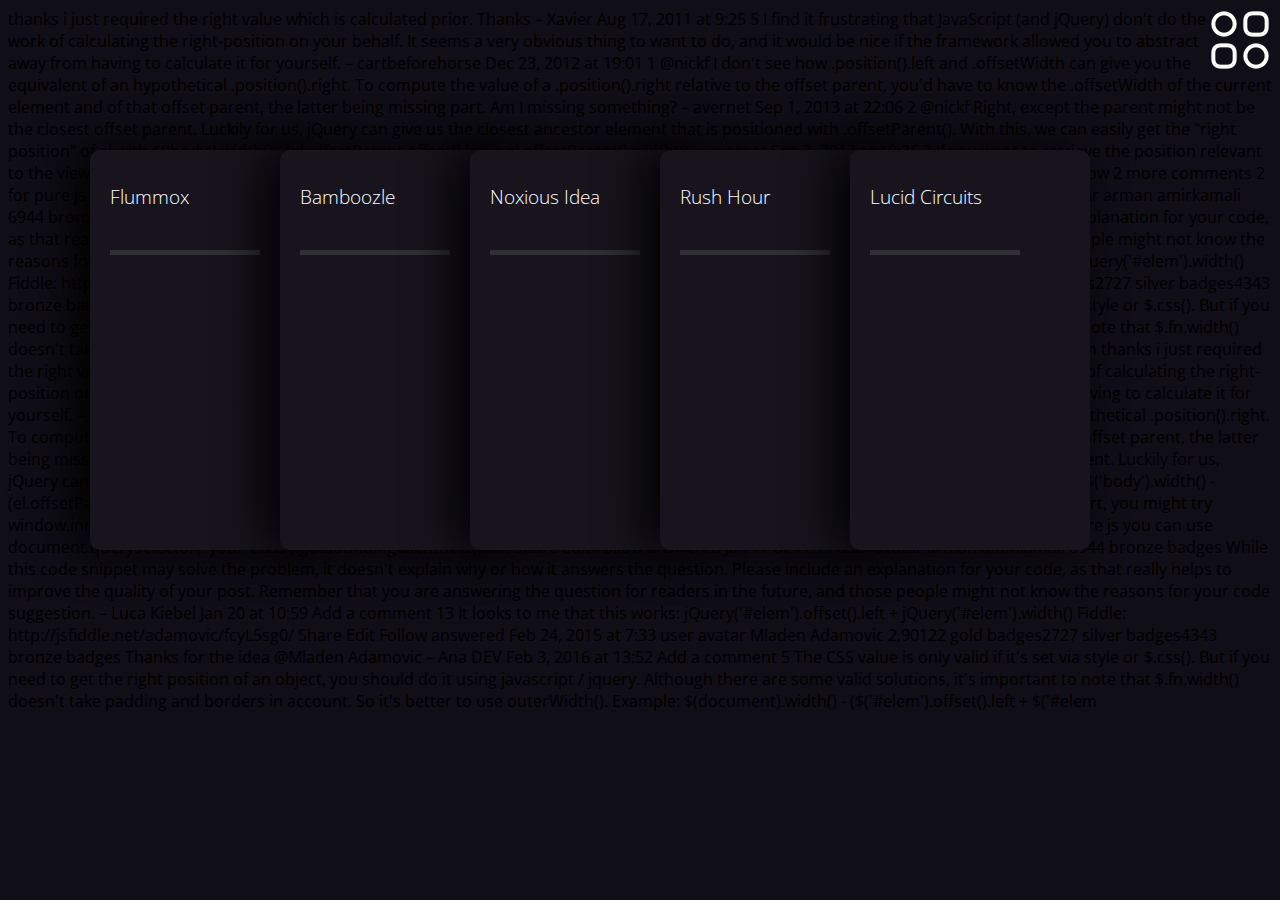
==== events.html @ d2e21960 "updates" ====
<html>
    <head>
        <link href="https://fonts.googleapis.com/css?family=Open+Sans:300i,400" rel="stylesheet">
        <link href="./css/event_style.css" rel="stylesheet">
        <script src="./js/event_react.js"></script>
      </head>
      <body>

        <!--Change View-->
        <img id="change_view" alt="Change View" onclick="hideView()" src="./images/icons/menu.png">

        <!--Squeezed View START-->
      <div class="container" id="card-view">

        <div class="card first-explode">
          <h3 class="title">Flummox</h3>
          <div class="bar">
            <div class="emptybar"></div>
            <div class="filledbar"></div>
          </div>
          <div class="circle">
            <svg version="1.1" xmlns="http://www.w3.org/2000/svg">
            <circle class="stroke" cx="60" cy="60" r="50"/>
          </svg>
          </div>
        </div>

        <div class="card second-explode">
          <h3 class="title">Bamboozle</h3>
          <div class="bar">
            <div class="emptybar"></div>
            <div class="filledbar"></div>
          </div>
          <div class="circle">
            <svg version="1.1" xmlns="http://www.w3.org/2000/svg">
            <circle class="stroke" cx="60" cy="60" r="50"/>
          </svg>
          </div>
        </div>

        <div class="card third-explode">
          <h3 class="title">Noxious Idea</h3>
          <div class="bar">
            <div class="emptybar"></div>
            <div class="filledbar"></div>
          </div>
          <div class="circle">
            <svg version="1.1" xmlns="http://www.w3.org/2000/svg">
            <circle class="stroke" cx="60" cy="60" r="50"/>
          </svg>
          </div>
        </div>

        <div class="card fourth-explode">
          <h3 class="title">Rush Hour</h3>
          <div class="bar">
            <div class="emptybar"></div>
            <div class="filledbar"></div>
          </div>
          <div class="circle">
            <svg version="1.1" xmlns="http://www.w3.org/2000/svg">
            <circle class="stroke" cx="60" cy="60" r="50"/>
          </svg>
          </div>
        </div>

        <div class="card fifth-explode">
            <h3 class="title">Lucid Circuits</h3>
            <div class="bar">
              <div class="emptybar"></div>
              <div class="filledbar"></div>
            </div>
            <div class="circle">
              <svg version="1.1" xmlns="http://www.w3.org/2000/svg">
              <circle class="stroke" cx="60" cy="60" r="50"/>
            </svg>
            </div>
          </div>
      </div>
      <!--Squeezed View END-->
      <!--Splitted View START-->
      <div class="container" id="splitted-view" style="display: none;">

        <div class="card-not first-explode">
          <h3 class="title">Flummox</h3>
          <div class="circle">
            <svg version="1.1" xmlns="http://www.w3.org/2000/svg">
            <circle class="stroke" cx="60" cy="60" r="50"/>
          </svg>
          </div>
        </div>

        <div class="card-not second-explode">
          <h3 class="title">Bamboozle</h3>
          <div class="circle">
            <svg version="1.1" xmlns="http://www.w3.org/2000/svg">
            <circle class="stroke" cx="60" cy="60" r="50"/>
          </svg>
          </div>
        </div>

        <div class="card-not third-explode">
          <h3 class="title">Noxious Idea</h3>
          <div class="circle">
            <svg version="1.1" xmlns="http://www.w3.org/2000/svg">
            <circle class="stroke" cx="60" cy="60" r="50"/>
          </svg>
          </div>
        </div>

        <div class="card-not fourth-explode">
          <h3 class="title">Rush Hour</h3>
          <div class="circle">
            <svg version="1.1" xmlns="http://www.w3.org/2000/svg">
            <circle class="stroke" cx="60" cy="60" r="50"/>
          </svg>
          </div>
        </div>

        <div class="card-not fifth-explode">
            <h3 class="title">Lucid Circuits</h3>
            <div class="circle">
              <svg version="1.1" xmlns="http://www.w3.org/2000/svg">
              <circle class="stroke" cx="60" cy="60" r="50"/>
            </svg>
            </div>
          </div>




        </div>
    <!--Splitted View END-->
    <!--Scroll anime START-->
    <p>
	thanks i just required the right value which is calculated prior. Thanks – 
Xavier
 Aug 17, 2011 at 9:25
5
I find it frustrating that JavaScript (and jQuery) don't do the work of calculating the right-position on your behalf. It seems a very obvious thing to want to do, and it would be nice if the framework allowed you to abstract away from having to calculate it for yourself. – 
cartbeforehorse
 Dec 23, 2012 at 19:01
1
@nickf I don't see how .position().left and .offsetWidth can give you the equivalent of an hypothetical .position().right. To compute the value of a .position().right relative to the offset parent, you'd have to know the .offsetWidth of the current element and of that offset parent, the latter being missing part. Am I missing something? – 
avernet
 Sep 1, 2013 at 22:06 
2
@nickf Right, except the parent might not be the closest offset parent. Luckily for us, jQuery can give us the closest ancestor element that is positioned with .offsetParent(). With this, we can easily get the "right position" of el with $('body').width() - (el.offsetParent.offset().left + el.offsetParent().width()). – 
avernet
 Sep 2, 2013 at 18:36
3
If you want to retrieve the position relevant to the viewport, you might try window.innerWidth - document.getElementById('foo').getBoundingClientRect().right – 
Zeal
 Apr 15, 2014 at 9:19
Show 2 more comments

2

for pure js you can use

document.querySelector('.your-class').getBoundingClientRect().left
Share
Edit
Follow
answered Jan 17 at 11:14
user avatar
arman amirkamali
6944 bronze badges
While this code snippet may solve the problem, it doesn't explain why or how it answers the question. Please include an explanation for your code, as that really helps to improve the quality of your post. Remember that you are answering the question for readers in the future, and those people might not know the reasons for your code suggestion. – 
Luca Kiebel
 Jan 20 at 10:59
Add a comment

13

It looks to me that this works:

jQuery('#elem').offset().left + jQuery('#elem').width() 
Fiddle: http://jsfiddle.net/adamovic/fcyL5sg0/

Share
Edit
Follow
answered Feb 24, 2015 at 7:33
user avatar
Mladen Adamovic
2,90122 gold badges2727 silver badges4343 bronze badges
Thanks for the idea @Mladen Adamovic – 
Ana DEV
 Feb 3, 2016 at 13:52
Add a comment

5

The CSS value is only valid if it's set via style or $.css().

But if you need to get the right position of an object, you should do it using javascript / jquery.

Although there are some valid solutions, it's important to note that $.fn.width() doesn't take padding and borders in account. So it's better to use outerWidth().

Example:

$(document).width() - ($('#elem').offset().left + $('#elem
thanks i just required the right value which is calculated prior. Thanks – 
Xavier
 Aug 17, 2011 at 9:25
5
I find it frustrating that JavaScript (and jQuery) don't do the work of calculating the right-position on your behalf. It seems a very obvious thing to want to do, and it would be nice if the framework allowed you to abstract away from having to calculate it for yourself. – 
cartbeforehorse
 Dec 23, 2012 at 19:01
1
@nickf I don't see how .position().left and .offsetWidth can give you the equivalent of an hypothetical .position().right. To compute the value of a .position().right relative to the offset parent, you'd have to know the .offsetWidth of the current element and of that offset parent, the latter being missing part. Am I missing something? – 
avernet
 Sep 1, 2013 at 22:06 
2
@nickf Right, except the parent might not be the closest offset parent. Luckily for us, jQuery can give us the closest ancestor element that is positioned with .offsetParent(). With this, we can easily get the "right position" of el with $('body').width() - (el.offsetParent.offset().left + el.offsetParent().width()). – 
avernet
 Sep 2, 2013 at 18:36
3
If you want to retrieve the position relevant to the viewport, you might try window.innerWidth - document.getElementById('foo').getBoundingClientRect().right – 
Zeal
 Apr 15, 2014 at 9:19
Show 2 more comments

2

for pure js you can use

document.querySelector('.your-class').getBoundingClientRect().left
Share
Edit
Follow
answered Jan 17 at 11:14
user avatar
arman amirkamali
6944 bronze badges
While this code snippet may solve the problem, it doesn't explain why or how it answers the question. Please include an explanation for your code, as that really helps to improve the quality of your post. Remember that you are answering the question for readers in the future, and those people might not know the reasons for your code suggestion. – 
Luca Kiebel
 Jan 20 at 10:59
Add a comment

13

It looks to me that this works:

jQuery('#elem').offset().left + jQuery('#elem').width() 
Fiddle: http://jsfiddle.net/adamovic/fcyL5sg0/

Share
Edit
Follow
answered Feb 24, 2015 at 7:33
user avatar
Mladen Adamovic
2,90122 gold badges2727 silver badges4343 bronze badges
Thanks for the idea @Mladen Adamovic – 
Ana DEV
 Feb 3, 2016 at 13:52
Add a comment

5

The CSS value is only valid if it's set via style or $.css().

But if you need to get the right position of an object, you should do it using javascript / jquery.

Although there are some valid solutions, it's important to note that $.fn.width() doesn't take padding and borders in account. So it's better to use outerWidth().

Example:

$(document).width() - ($('#elem').offset().left + $('#elem</p>
    <!--Scroll anime END-->
      
      </body>
</html>
---- css/event_style.css ----
body {
    background-color: #100e17;
    font-family: 'Open Sans', sans-serif;
  }
  
  
  .container {
    position: absolute;
    height: 500px;
    width: 1000px;
    top: 150px;
    left: calc(50% - 550px);
    display: flex;
  }
  
  .card {
    display: flex;
    height: 400px;
    width: 500px;
    background-color: #17141d;
    border-radius: 10px;
    box-shadow: -1rem 0 3rem #000;
  /*   margin-left: -50px; */
    transition: 0.4s ease-out;
    position: relative;
    left: 0px;
  }
  
  .card:not(:first-child) {
      margin-left: -50px;
  }
  
  .card:hover {
    transform: translateY(-20px);
    transition: 0.4s ease-out;
  }
  
  .card:hover ~ .card {
    position: relative;
    left: 50px;
    transition: 0.4s ease-out;
  }
  
  .title {
    color: white;
    font-weight: 300;
    position: absolute;
    left: 20px;
    top: 15px;
  }
  
  .bar {
    position: absolute;
    top: 100px;
    left: 20px;
    height: 5px;
    width: 150px;
  }
  
  .emptybar {
    background-color: #2e3033;
    width: 100%;
    height: 100%;
  }
  
  .filledbar {
    position: absolute;
    top: 0px;
    z-index: 3;
    width: 0px;
    height: 100%;
    background: rgb(0,154,217);
    background: linear-gradient(90deg, rgba(0,154,217,1) 0%, rgba(217,147,0,1) 65%, rgba(255,186,0,1) 100%);
    transition: 0.6s ease-out;
  }
  
  .card:hover .filledbar {
    width: 120px;
    transition: 0.4s ease-out;
  }
  
  .circle {
    position: absolute;
    top: 150px;
    left: calc(50% - 60px);
  }
  
  .stroke {
    stroke: white;
    stroke-dasharray: 360;
    stroke-dashoffset: 360;
    transition: 0.6s ease-out;
  }
  
  svg {
    fill: #17141d;
    stroke-width: 2px;
  }
  
  .card:hover .stroke {
    stroke-dashoffset: 100;
    transition: 0.6s ease-out;
  }

  /* Squeeze END */
  /* Splitted START */
  .card-not {
    display: flex;
    height: 400px;
    width: 500px;
    background-color: #17141d;
    border-radius: 10px;
    box-shadow: -1rem 0 3rem #000;
  /*   margin-left: -50px; */
    transition: 0.4s ease-out;
    position: sticky;
    left: 0px;
  }
  /* Splitted END */

  /*Custom START */

#change_view {
  float: right;
  transition: transform .3s ease-in-out;
}

  /*Custom END */
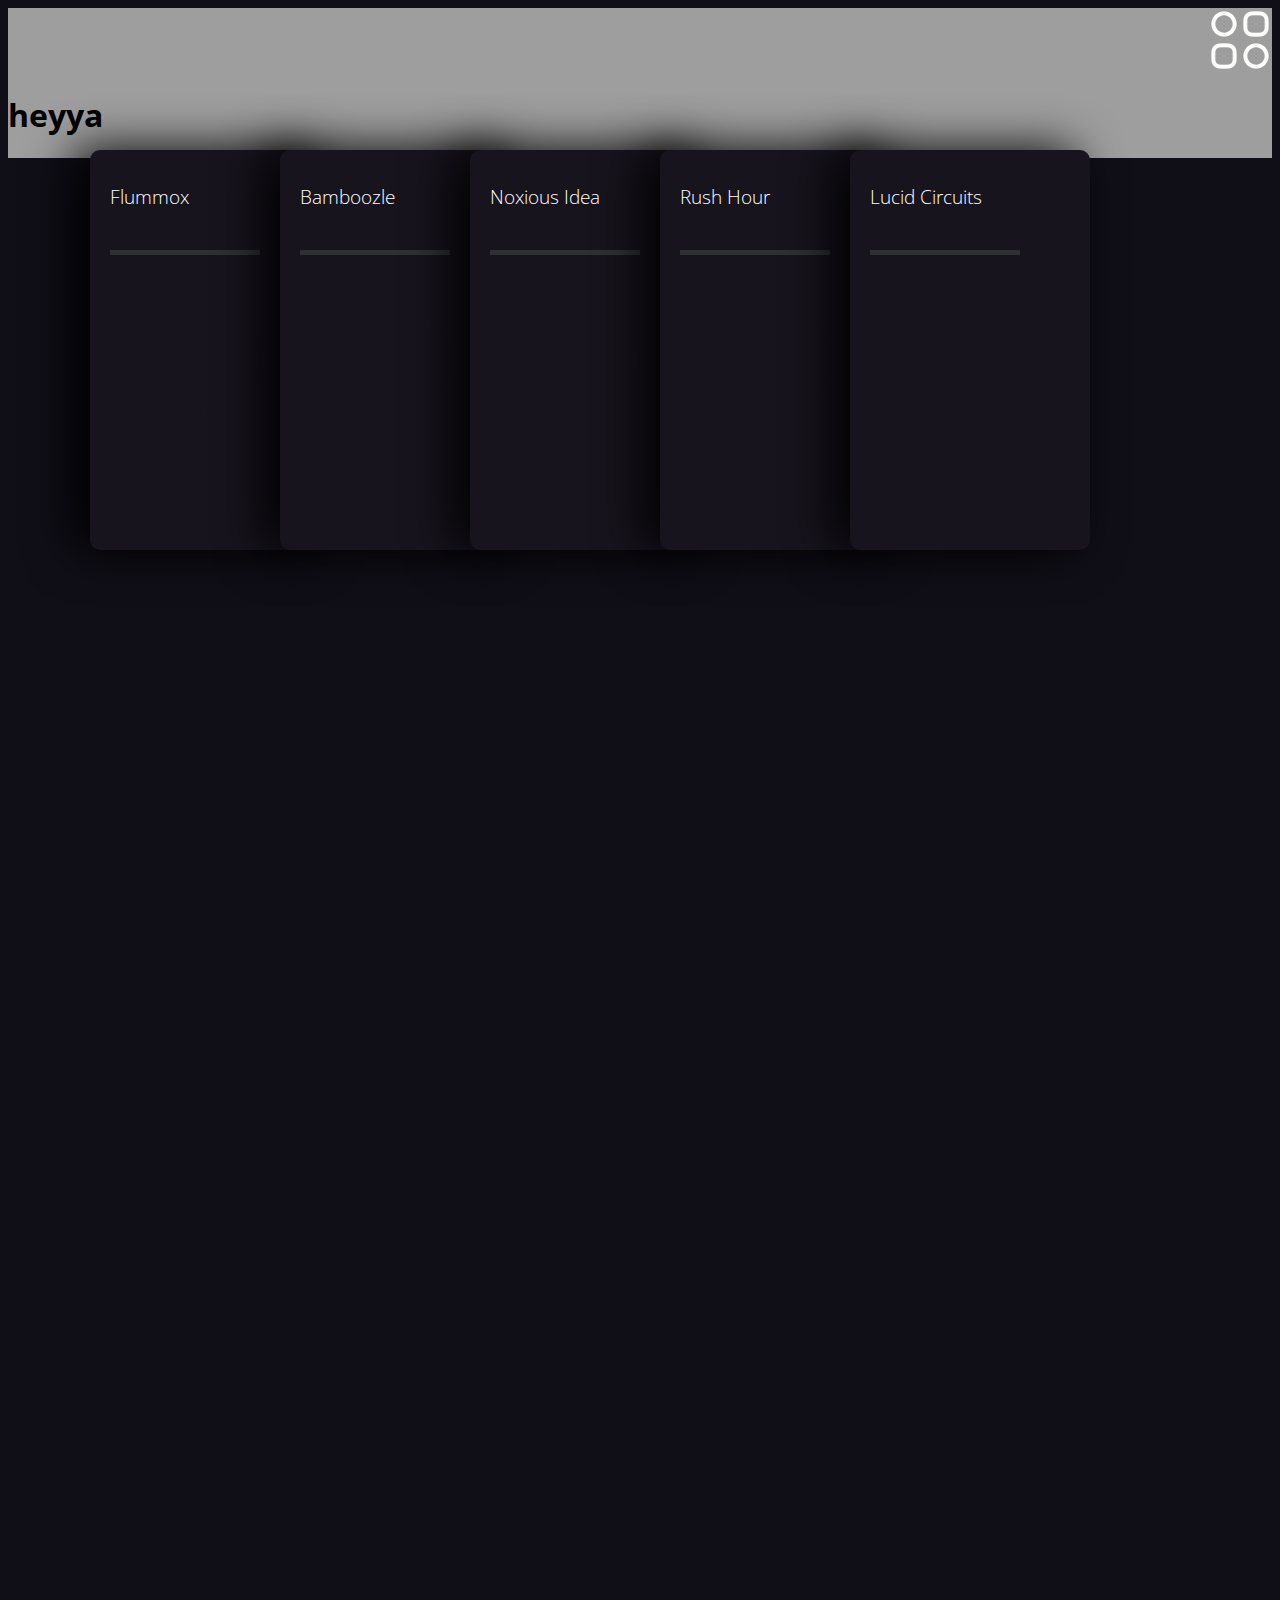
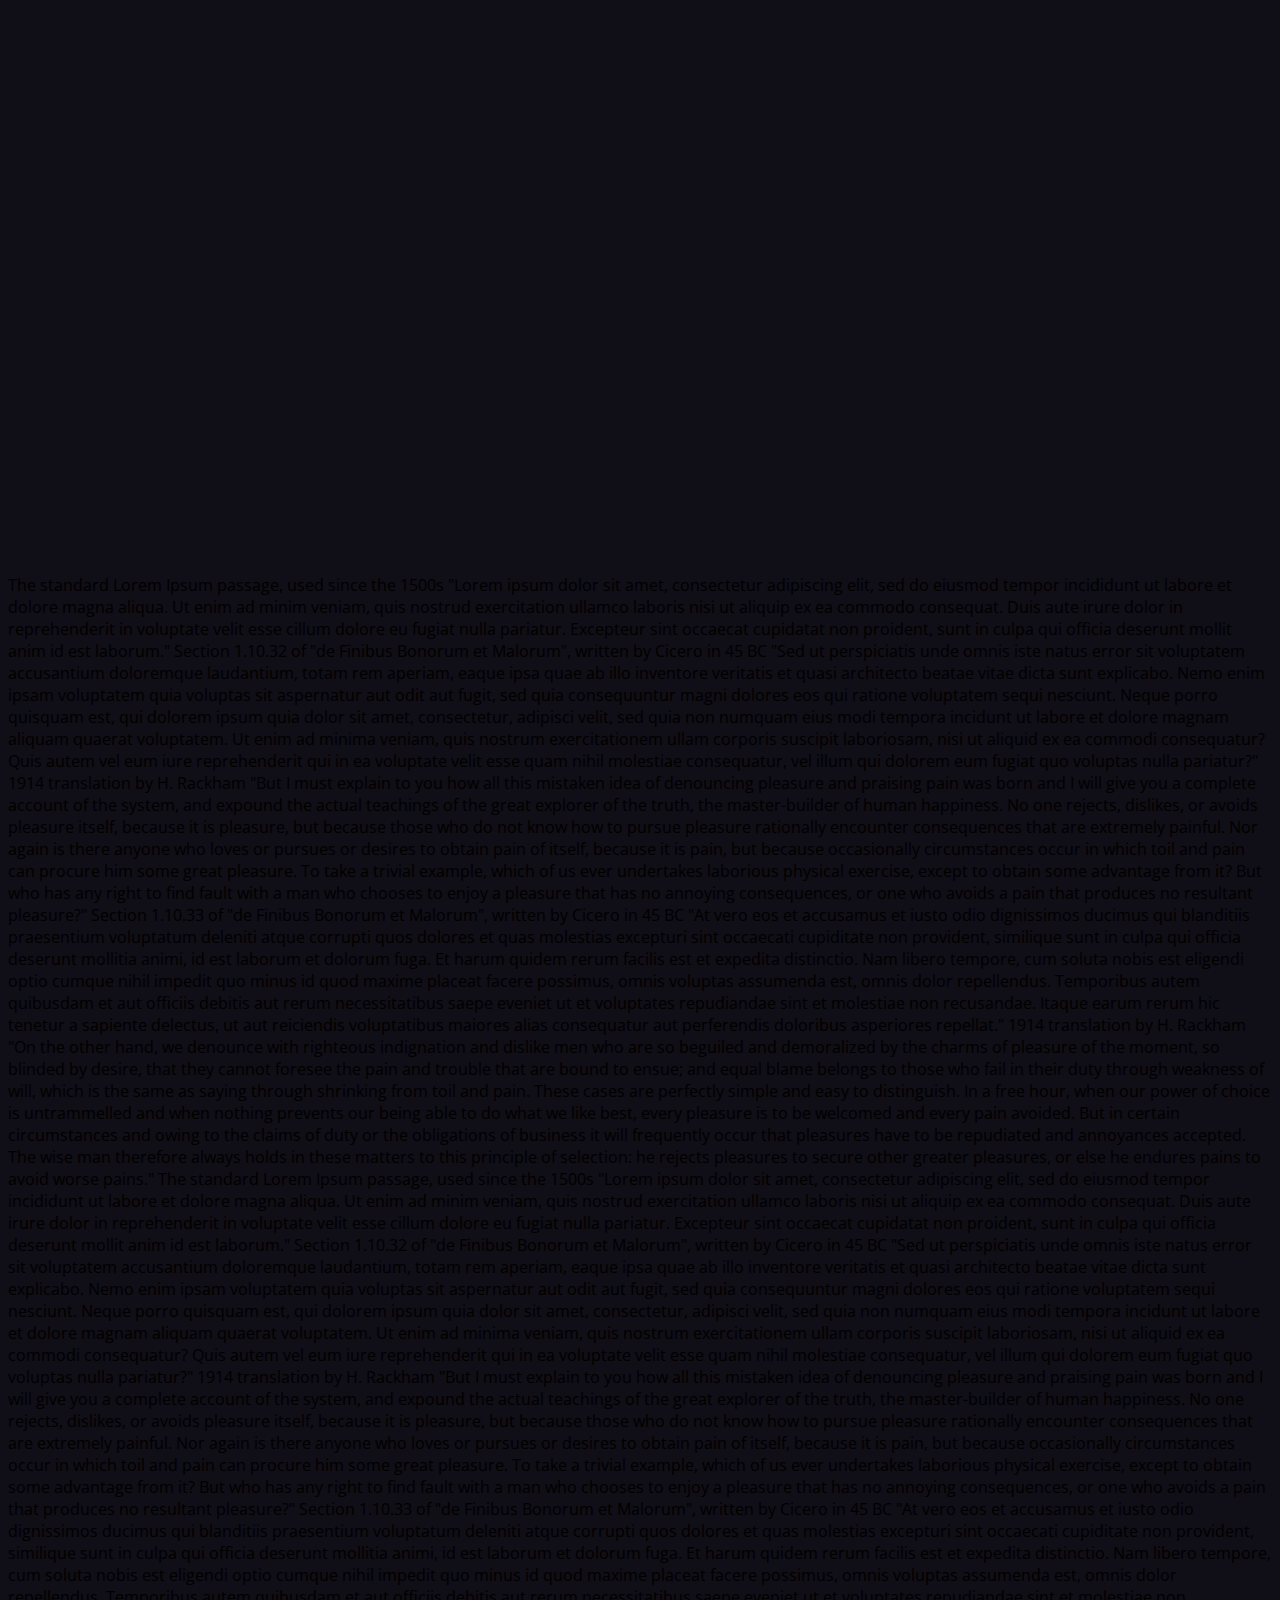
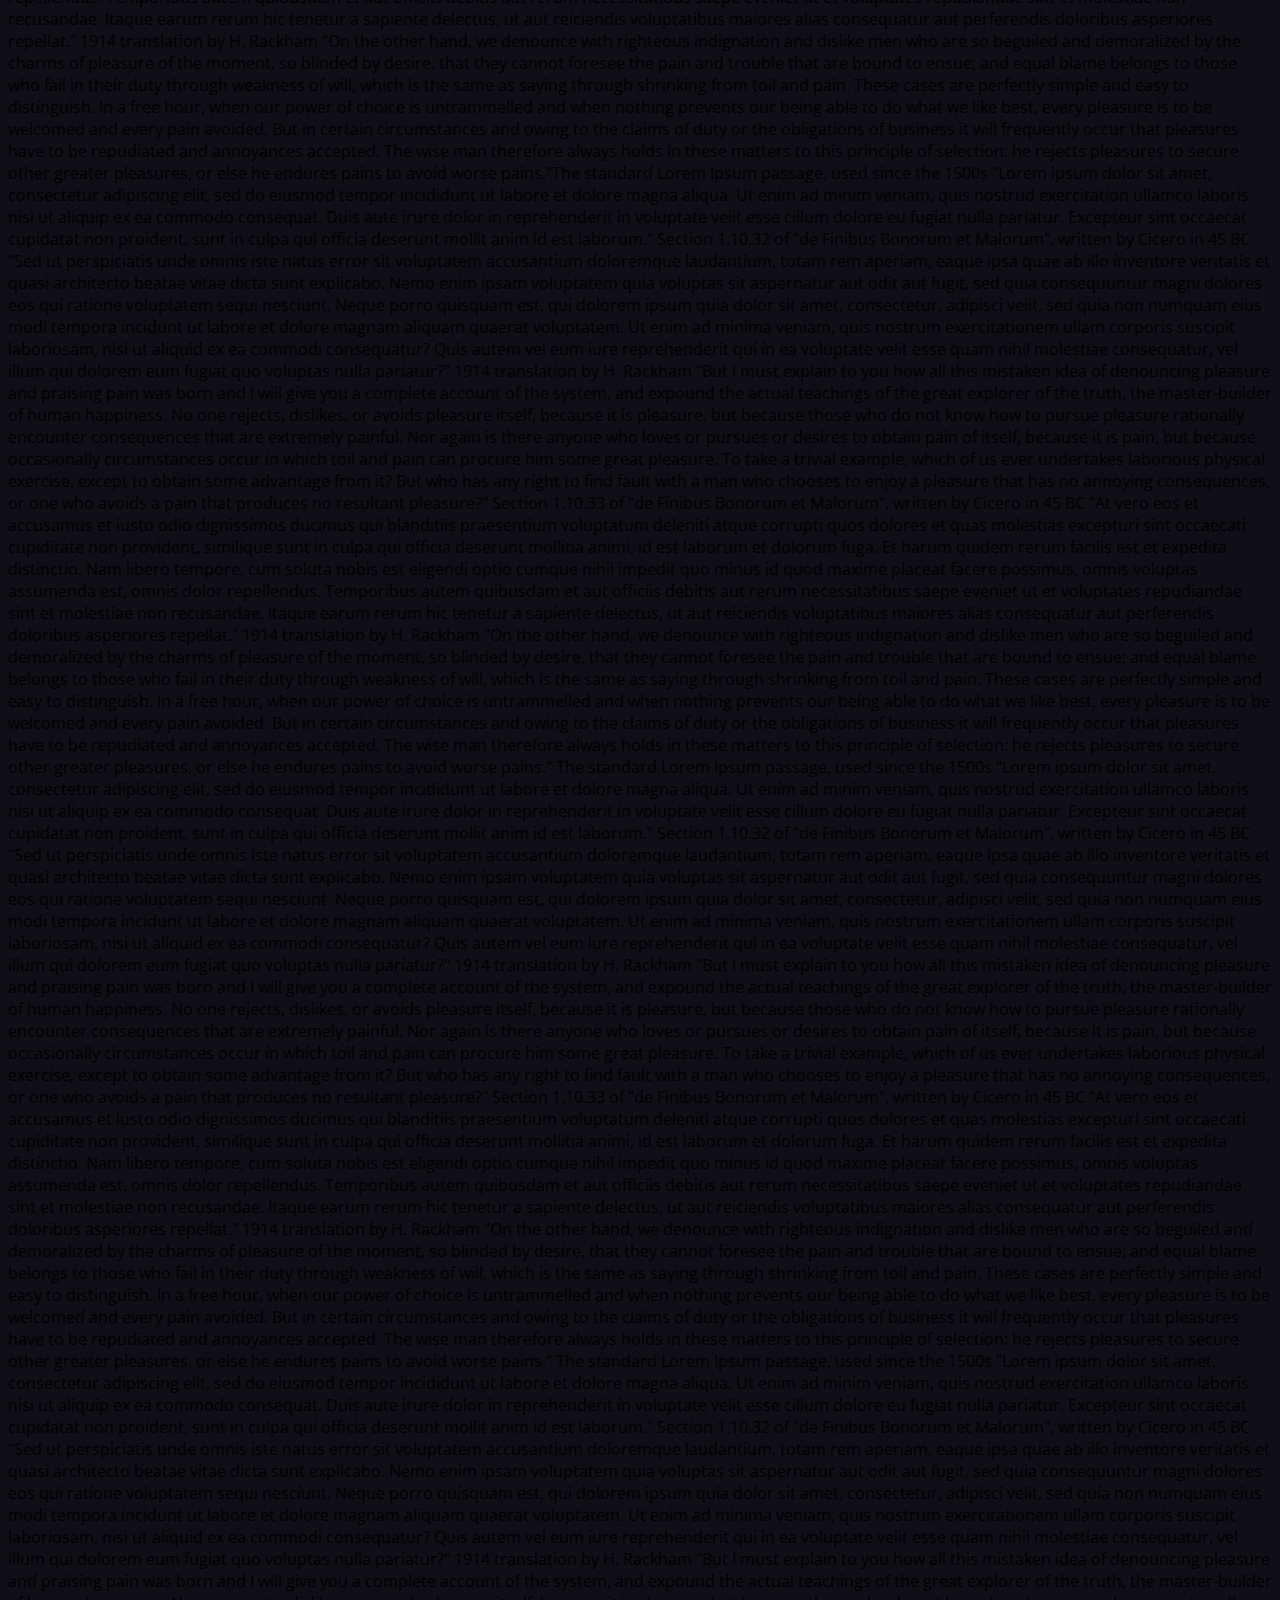
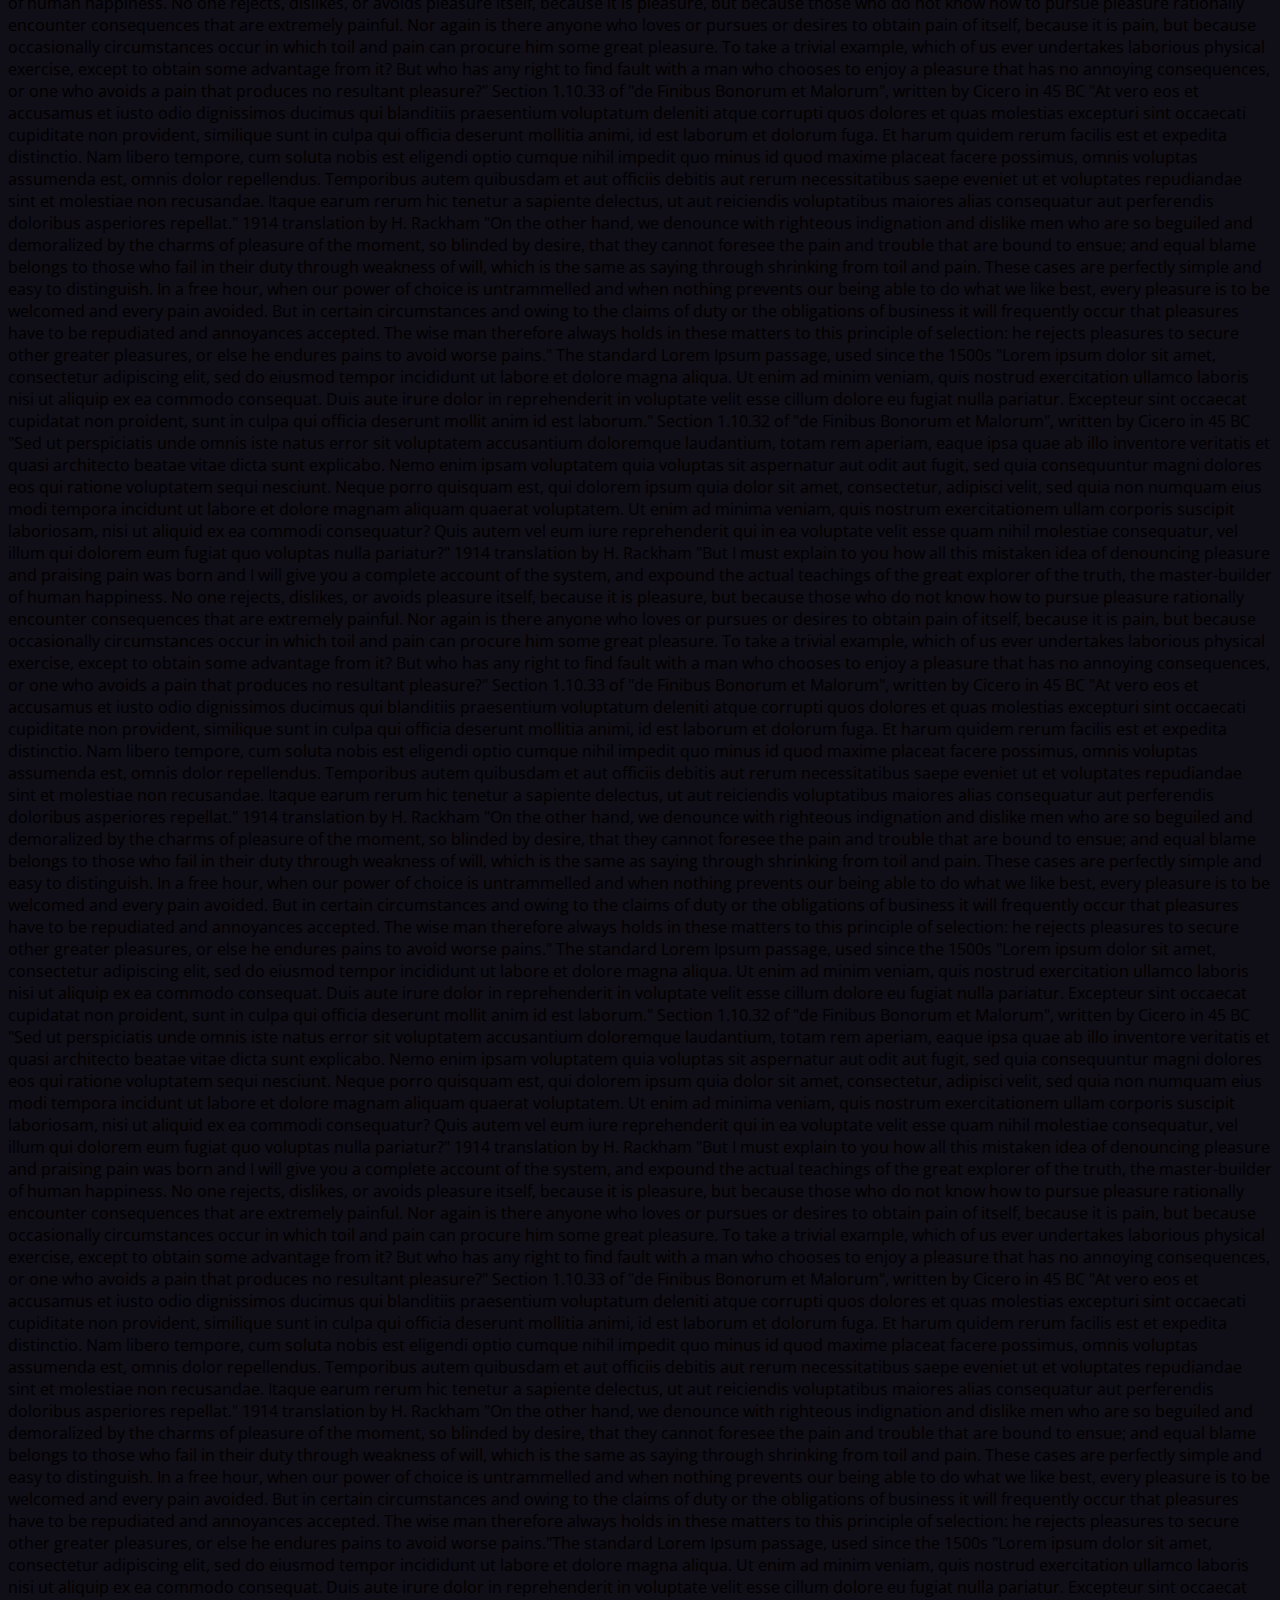
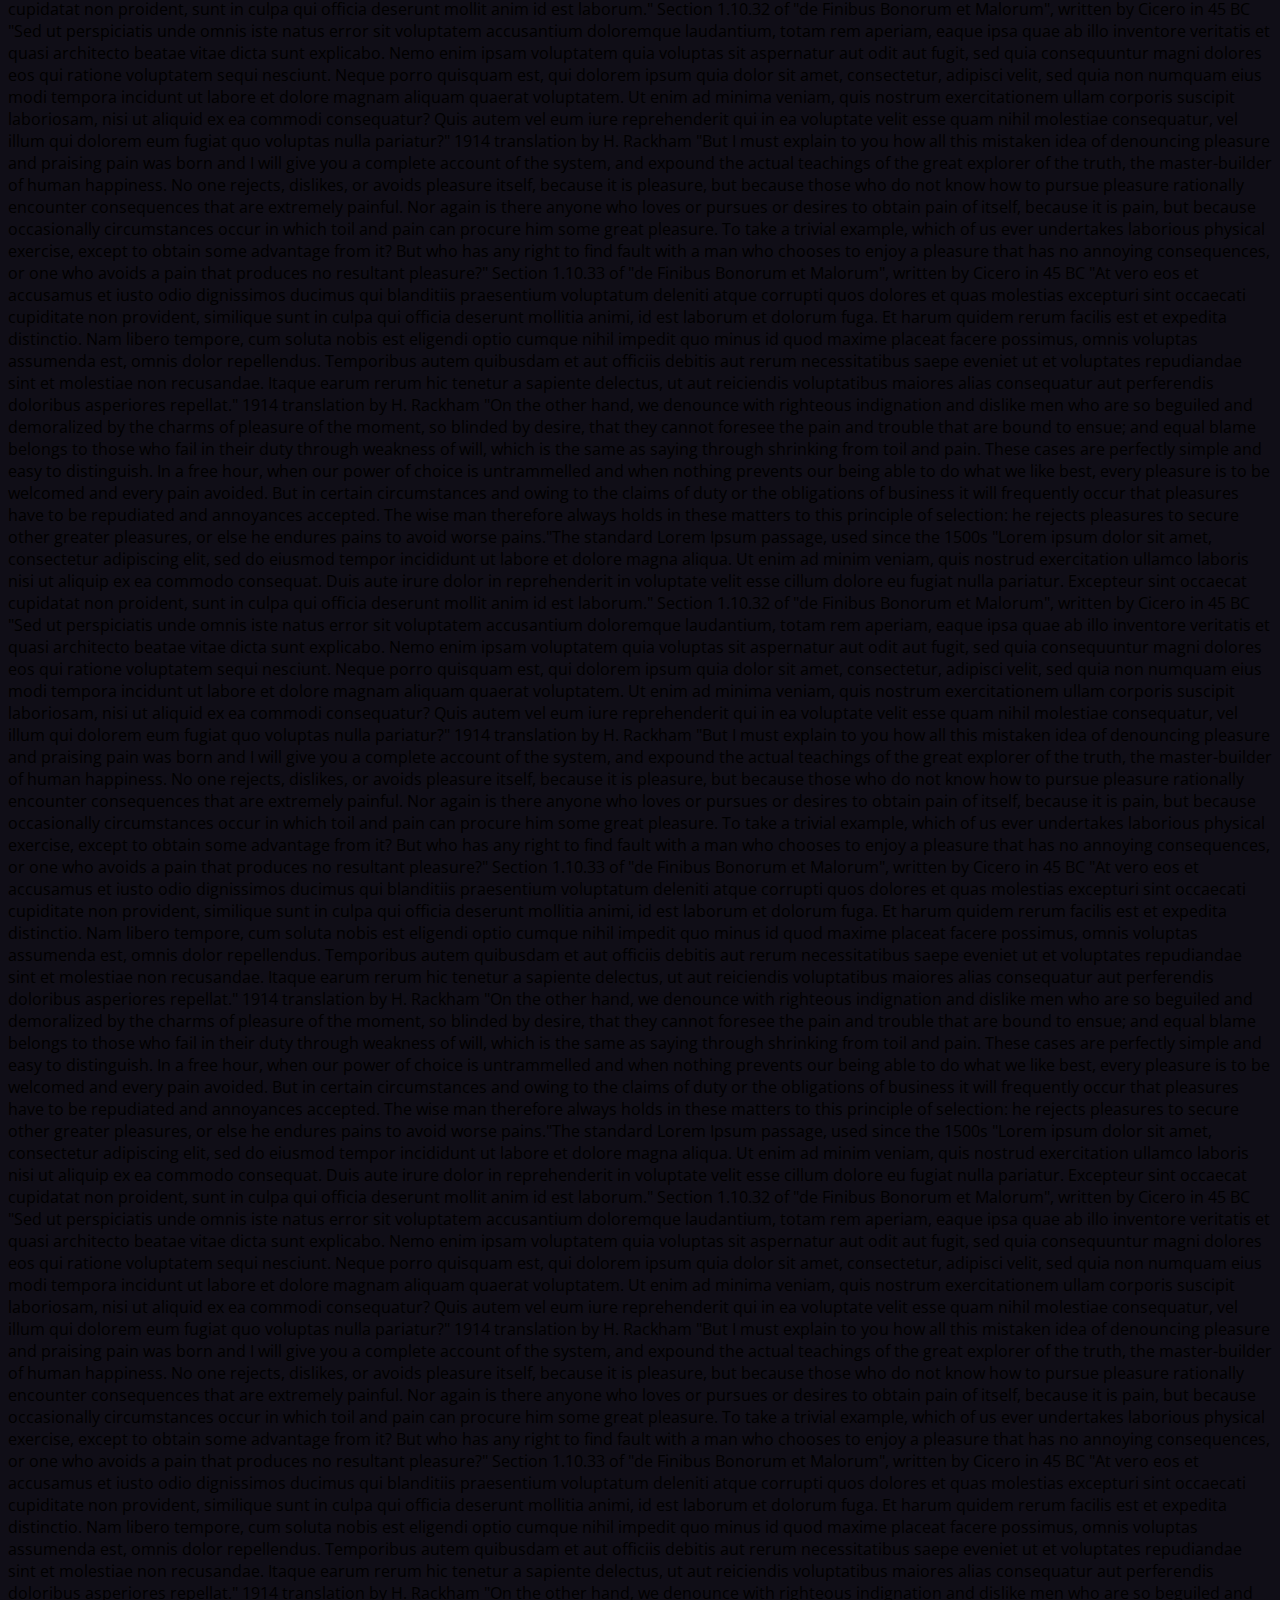
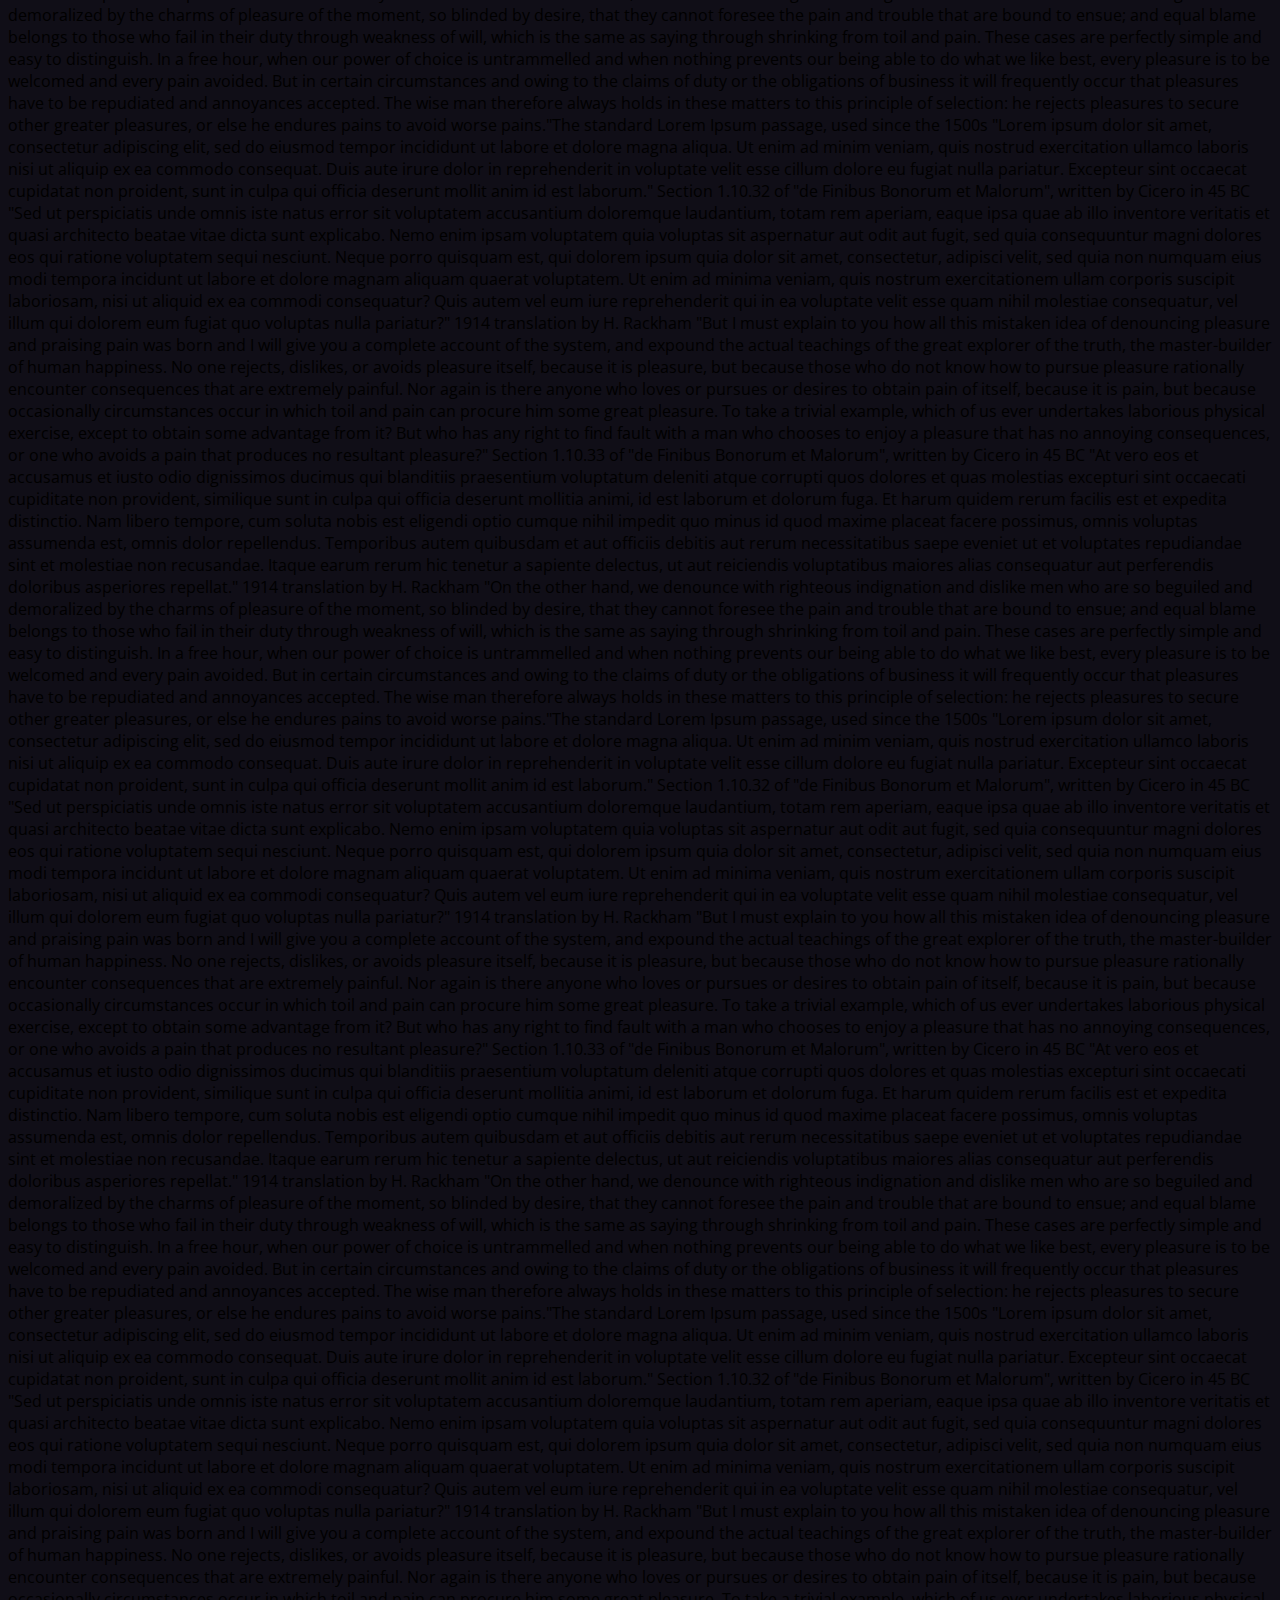
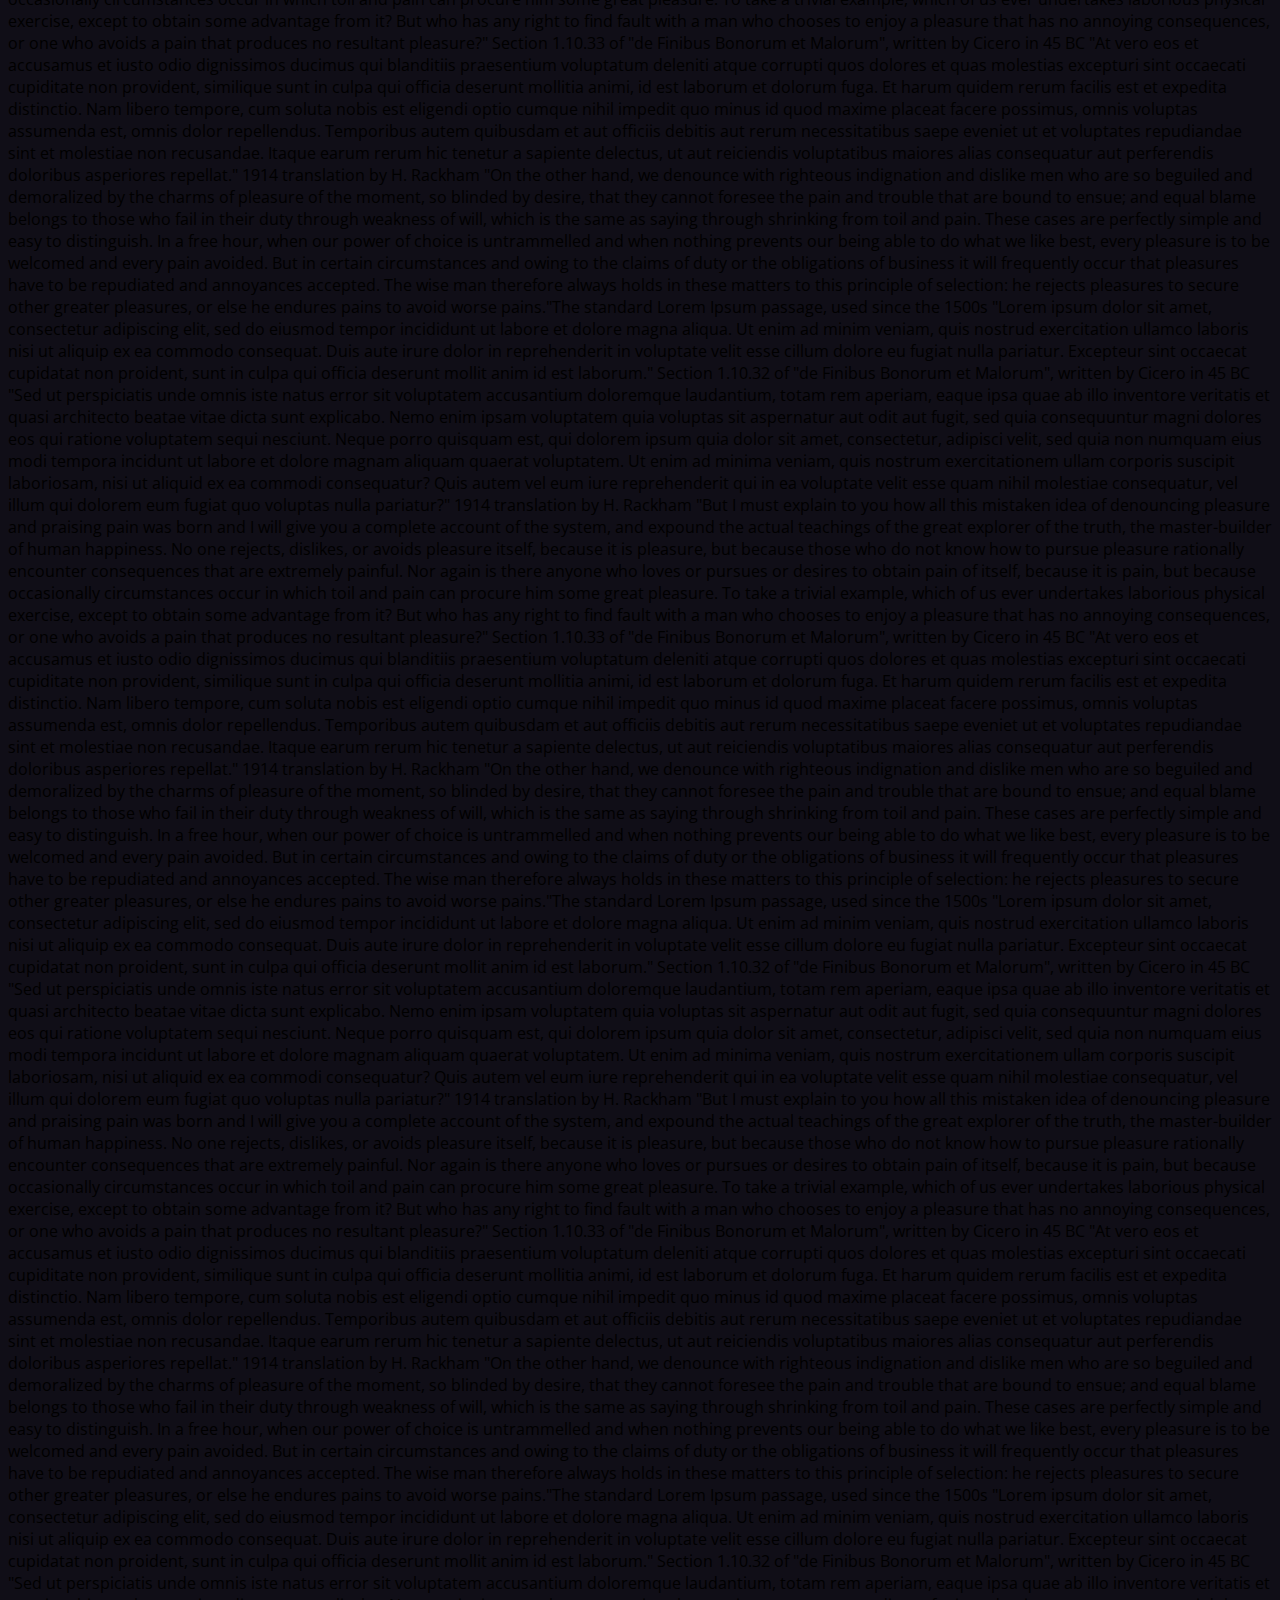
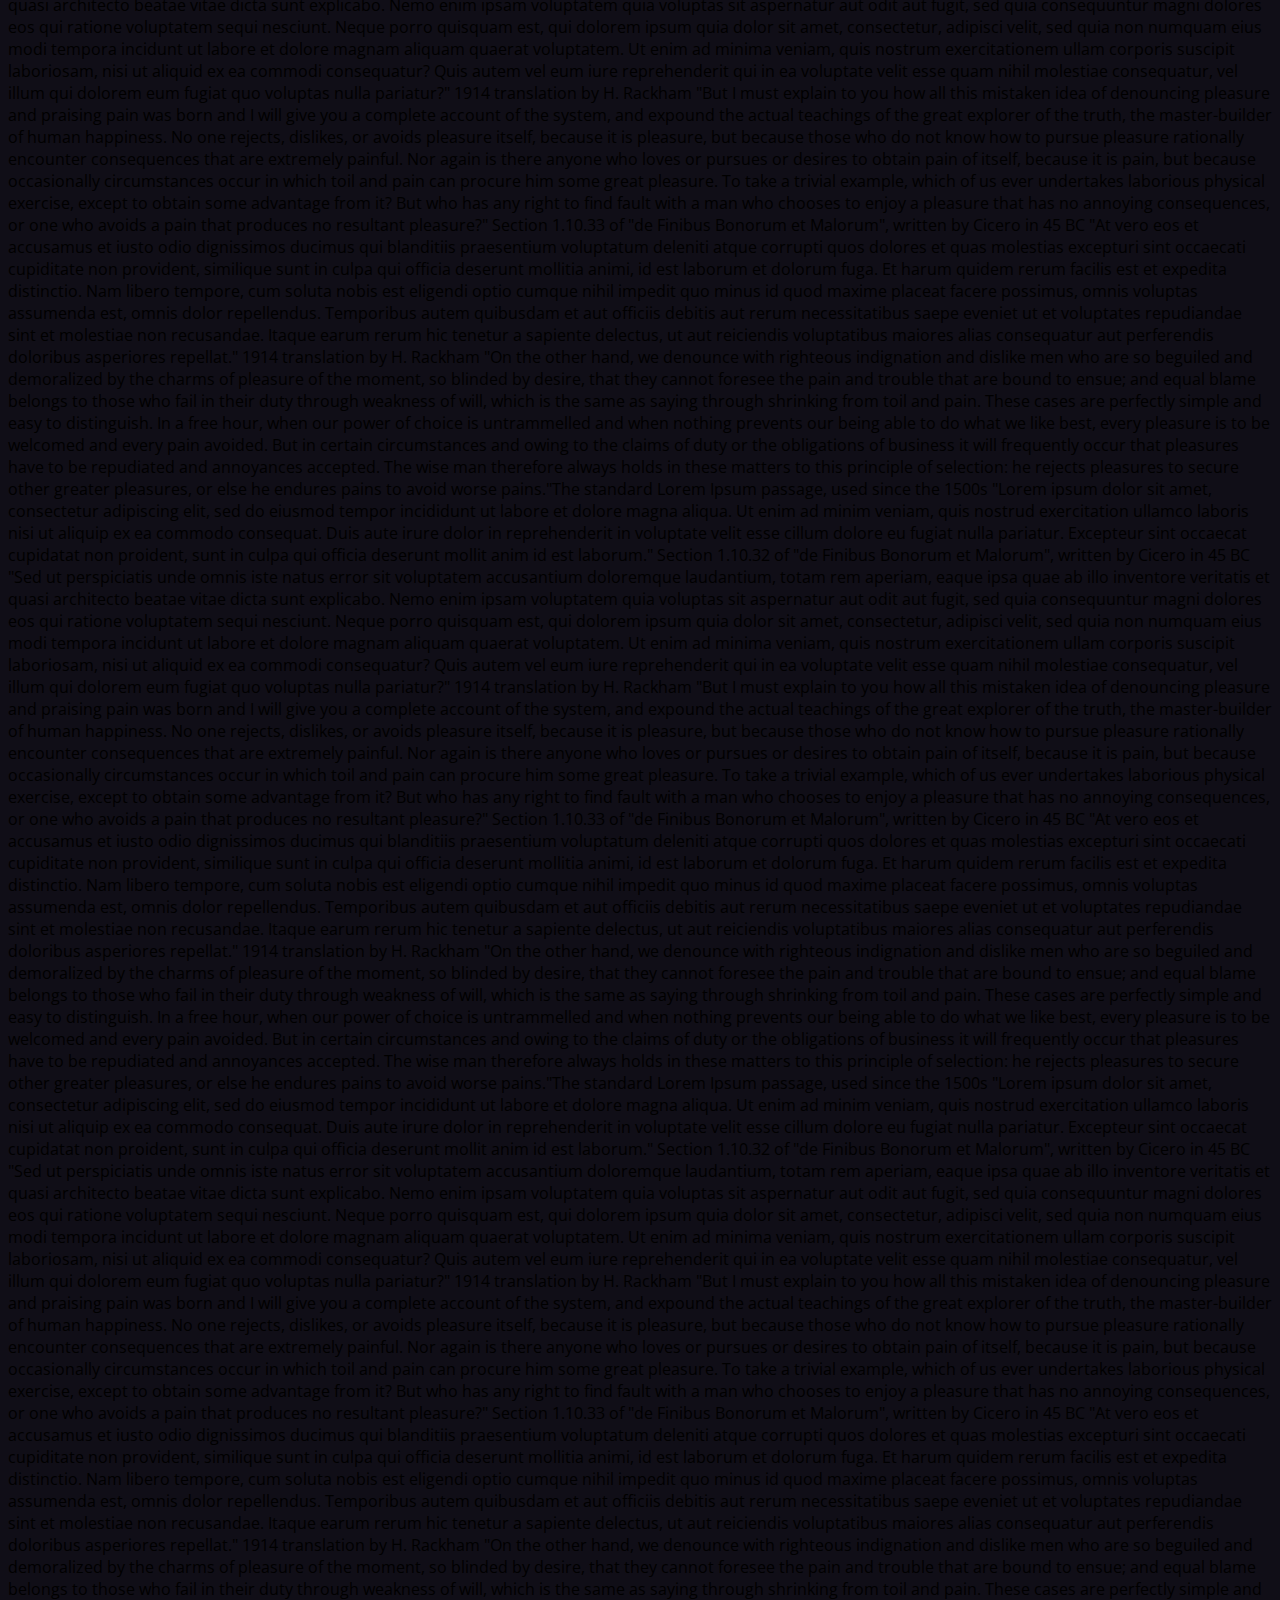
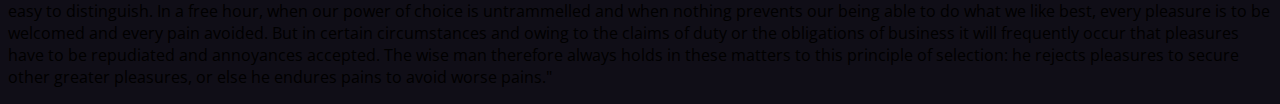
==== commit 651eb1f4: "updated" ====
--- a/events.html
+++ b/events.html
@@ -132,143 +132,318 @@
         </div>
     <!--Splitted View END-->
     <!--Scroll anime START-->
+        <div class="w3-container w3-grey">
+          <h1>heyya</h1>
+        </div>
+    <div class="mov-card" id="first-explore">
+      <h3 class="title">Flummox</h3>
+      <div class="bar">
+        <div class="emptybar"></div>
+        <div class="filledbar"></div>
+      </div>
+      <div class="circle">
+        <svg version="1.1" xmlns="http://www.w3.org/2000/svg">
+        <circle class="stroke" cx="60" cy="60" r="50"/>
+      </svg>
+      </div>
+    </div>
+
+    <div class="mov-card" id="second-explore">
+      <h3 class="title">Bamboozle</h3>
+      <div class="bar">
+        <div class="emptybar"></div>
+        <div class="filledbar"></div>
+      </div>
+      <div class="circle">
+        <svg version="1.1" xmlns="http://www.w3.org/2000/svg">
+        <circle class="stroke" cx="60" cy="60" r="50"/>
+      </svg>
+      </div>
+    </div>
+
+    <div class="mov-card" id="third-explore">
+      <h3 class="title">Noxious Idea</h3>
+      <div class="bar">
+        <div class="emptybar"></div>
+        <div class="filledbar"></div>
+      </div>
+      <div class="circle">
+        <svg version="1.1" xmlns="http://www.w3.org/2000/svg">
+        <circle class="stroke" cx="60" cy="60" r="50"/>
+      </svg>
+      </div>
+    </div>
+
+    <div class="mov-card" id="fourth-explore">
+      <h3 class="title">Rush Hour</h3>
+      <div class="bar">
+        <div class="emptybar"></div>
+        <div class="filledbar"></div>
+      </div>
+      <div class="circle">
+        <svg version="1.1" xmlns="http://www.w3.org/2000/svg">
+        <circle class="stroke" cx="60" cy="60" r="50"/>
+      </svg>
+      </div>
+    </div>
+
+    <div class="mov-card" id="fifth-explore">
+        <h3 class="title">Lucid Circuits</h3>
+        <div class="bar">
+          <div class="emptybar"></div>
+          <div class="filledbar"></div>
+        </div>
+        <div class="circle">
+          <svg version="1.1" xmlns="http://www.w3.org/2000/svg">
+          <circle class="stroke" cx="60" cy="60" r="50"/>
+        </svg>
+        </div>
+      </div>
+  </div>
+
+    <!--Scroll anime END-->
     <p>
-	thanks i just required the right value which is calculated prior. Thanks – 
-Xavier
- Aug 17, 2011 at 9:25
-5
-I find it frustrating that JavaScript (and jQuery) don't do the work of calculating the right-position on your behalf. It seems a very obvious thing to want to do, and it would be nice if the framework allowed you to abstract away from having to calculate it for yourself. – 
-cartbeforehorse
- Dec 23, 2012 at 19:01
-1
-@nickf I don't see how .position().left and .offsetWidth can give you the equivalent of an hypothetical .position().right. To compute the value of a .position().right relative to the offset parent, you'd have to know the .offsetWidth of the current element and of that offset parent, the latter being missing part. Am I missing something? – 
-avernet
- Sep 1, 2013 at 22:06 
-2
-@nickf Right, except the parent might not be the closest offset parent. Luckily for us, jQuery can give us the closest ancestor element that is positioned with .offsetParent(). With this, we can easily get the "right position" of el with $('body').width() - (el.offsetParent.offset().left + el.offsetParent().width()). – 
-avernet
- Sep 2, 2013 at 18:36
-3
-If you want to retrieve the position relevant to the viewport, you might try window.innerWidth - document.getElementById('foo').getBoundingClientRect().right – 
-Zeal
- Apr 15, 2014 at 9:19
-Show 2 more comments
-
-2
-
-for pure js you can use
-
-document.querySelector('.your-class').getBoundingClientRect().left
-Share
-Edit
-Follow
-answered Jan 17 at 11:14
-user avatar
-arman amirkamali
-6944 bronze badges
-While this code snippet may solve the problem, it doesn't explain why or how it answers the question. Please include an explanation for your code, as that really helps to improve the quality of your post. Remember that you are answering the question for readers in the future, and those people might not know the reasons for your code suggestion. – 
-Luca Kiebel
- Jan 20 at 10:59
-Add a comment
-
-13
-
-It looks to me that this works:
-
-jQuery('#elem').offset().left + jQuery('#elem').width() 
-Fiddle: http://jsfiddle.net/adamovic/fcyL5sg0/
-
-Share
-Edit
-Follow
-answered Feb 24, 2015 at 7:33
-user avatar
-Mladen Adamovic
-2,90122 gold badges2727 silver badges4343 bronze badges
-Thanks for the idea @Mladen Adamovic – 
-Ana DEV
- Feb 3, 2016 at 13:52
-Add a comment
-
-5
-
-The CSS value is only valid if it's set via style or $.css().
-
-But if you need to get the right position of an object, you should do it using javascript / jquery.
-
-Although there are some valid solutions, it's important to note that $.fn.width() doesn't take padding and borders in account. So it's better to use outerWidth().
-
-Example:
-
-$(document).width() - ($('#elem').offset().left + $('#elem
-thanks i just required the right value which is calculated prior. Thanks – 
-Xavier
- Aug 17, 2011 at 9:25
-5
-I find it frustrating that JavaScript (and jQuery) don't do the work of calculating the right-position on your behalf. It seems a very obvious thing to want to do, and it would be nice if the framework allowed you to abstract away from having to calculate it for yourself. – 
-cartbeforehorse
- Dec 23, 2012 at 19:01
-1
-@nickf I don't see how .position().left and .offsetWidth can give you the equivalent of an hypothetical .position().right. To compute the value of a .position().right relative to the offset parent, you'd have to know the .offsetWidth of the current element and of that offset parent, the latter being missing part. Am I missing something? – 
-avernet
- Sep 1, 2013 at 22:06 
-2
-@nickf Right, except the parent might not be the closest offset parent. Luckily for us, jQuery can give us the closest ancestor element that is positioned with .offsetParent(). With this, we can easily get the "right position" of el with $('body').width() - (el.offsetParent.offset().left + el.offsetParent().width()). – 
-avernet
- Sep 2, 2013 at 18:36
-3
-If you want to retrieve the position relevant to the viewport, you might try window.innerWidth - document.getElementById('foo').getBoundingClientRect().right – 
-Zeal
- Apr 15, 2014 at 9:19
-Show 2 more comments
-
-2
-
-for pure js you can use
-
-document.querySelector('.your-class').getBoundingClientRect().left
-Share
-Edit
-Follow
-answered Jan 17 at 11:14
-user avatar
-arman amirkamali
-6944 bronze badges
-While this code snippet may solve the problem, it doesn't explain why or how it answers the question. Please include an explanation for your code, as that really helps to improve the quality of your post. Remember that you are answering the question for readers in the future, and those people might not know the reasons for your code suggestion. – 
-Luca Kiebel
- Jan 20 at 10:59
-Add a comment
-
-13
-
-It looks to me that this works:
-
-jQuery('#elem').offset().left + jQuery('#elem').width() 
-Fiddle: http://jsfiddle.net/adamovic/fcyL5sg0/
-
-Share
-Edit
-Follow
-answered Feb 24, 2015 at 7:33
-user avatar
-Mladen Adamovic
-2,90122 gold badges2727 silver badges4343 bronze badges
-Thanks for the idea @Mladen Adamovic – 
-Ana DEV
- Feb 3, 2016 at 13:52
-Add a comment
-
-5
-
-The CSS value is only valid if it's set via style or $.css().
-
-But if you need to get the right position of an object, you should do it using javascript / jquery.
-
-Although there are some valid solutions, it's important to note that $.fn.width() doesn't take padding and borders in account. So it's better to use outerWidth().
-
-Example:
-
-$(document).width() - ($('#elem').offset().left + $('#elem</p>
+      The standard Lorem Ipsum passage, used since the 1500s
+"Lorem ipsum dolor sit amet, consectetur adipiscing elit, sed do eiusmod tempor incididunt ut labore et dolore magna aliqua. Ut enim ad minim veniam, quis nostrud exercitation ullamco laboris nisi ut aliquip ex ea commodo consequat. Duis aute irure dolor in reprehenderit in voluptate velit esse cillum dolore eu fugiat nulla pariatur. Excepteur sint occaecat cupidatat non proident, sunt in culpa qui officia deserunt mollit anim id est laborum."
+
+Section 1.10.32 of "de Finibus Bonorum et Malorum", written by Cicero in 45 BC
+"Sed ut perspiciatis unde omnis iste natus error sit voluptatem accusantium doloremque laudantium, totam rem aperiam, eaque ipsa quae ab illo inventore veritatis et quasi architecto beatae vitae dicta sunt explicabo. Nemo enim ipsam voluptatem quia voluptas sit aspernatur aut odit aut fugit, sed quia consequuntur magni dolores eos qui ratione voluptatem sequi nesciunt. Neque porro quisquam est, qui dolorem ipsum quia dolor sit amet, consectetur, adipisci velit, sed quia non numquam eius modi tempora incidunt ut labore et dolore magnam aliquam quaerat voluptatem. Ut enim ad minima veniam, quis nostrum exercitationem ullam corporis suscipit laboriosam, nisi ut aliquid ex ea commodi consequatur? Quis autem vel eum iure reprehenderit qui in ea voluptate velit esse quam nihil molestiae consequatur, vel illum qui dolorem eum fugiat quo voluptas nulla pariatur?"
+
+1914 translation by H. Rackham
+"But I must explain to you how all this mistaken idea of denouncing pleasure and praising pain was born and I will give you a complete account of the system, and expound the actual teachings of the great explorer of the truth, the master-builder of human happiness. No one rejects, dislikes, or avoids pleasure itself, because it is pleasure, but because those who do not know how to pursue pleasure rationally encounter consequences that are extremely painful. Nor again is there anyone who loves or pursues or desires to obtain pain of itself, because it is pain, but because occasionally circumstances occur in which toil and pain can procure him some great pleasure. To take a trivial example, which of us ever undertakes laborious physical exercise, except to obtain some advantage from it? But who has any right to find fault with a man who chooses to enjoy a pleasure that has no annoying consequences, or one who avoids a pain that produces no resultant pleasure?"
+
+Section 1.10.33 of "de Finibus Bonorum et Malorum", written by Cicero in 45 BC
+"At vero eos et accusamus et iusto odio dignissimos ducimus qui blanditiis praesentium voluptatum deleniti atque corrupti quos dolores et quas molestias excepturi sint occaecati cupiditate non provident, similique sunt in culpa qui officia deserunt mollitia animi, id est laborum et dolorum fuga. Et harum quidem rerum facilis est et expedita distinctio. Nam libero tempore, cum soluta nobis est eligendi optio cumque nihil impedit quo minus id quod maxime placeat facere possimus, omnis voluptas assumenda est, omnis dolor repellendus. Temporibus autem quibusdam et aut officiis debitis aut rerum necessitatibus saepe eveniet ut et voluptates repudiandae sint et molestiae non recusandae. Itaque earum rerum hic tenetur a sapiente delectus, ut aut reiciendis voluptatibus maiores alias consequatur aut perferendis doloribus asperiores repellat."
+
+1914 translation by H. Rackham
+"On the other hand, we denounce with righteous indignation and dislike men who are so beguiled and demoralized by the charms of pleasure of the moment, so blinded by desire, that they cannot foresee the pain and trouble that are bound to ensue; and equal blame belongs to those who fail in their duty through weakness of will, which is the same as saying through shrinking from toil and pain. These cases are perfectly simple and easy to distinguish. In a free hour, when our power of choice is untrammelled and when nothing prevents our being able to do what we like best, every pleasure is to be welcomed and every pain avoided. But in certain circumstances and owing to the claims of duty or the obligations of business it will frequently occur that pleasures have to be repudiated and annoyances accepted. The wise man therefore always holds in these matters to this principle of selection: he rejects pleasures to secure other greater pleasures, or else he endures pains to avoid worse pains."
+The standard Lorem Ipsum passage, used since the 1500s
+"Lorem ipsum dolor sit amet, consectetur adipiscing elit, sed do eiusmod tempor incididunt ut labore et dolore magna aliqua. Ut enim ad minim veniam, quis nostrud exercitation ullamco laboris nisi ut aliquip ex ea commodo consequat. Duis aute irure dolor in reprehenderit in voluptate velit esse cillum dolore eu fugiat nulla pariatur. Excepteur sint occaecat cupidatat non proident, sunt in culpa qui officia deserunt mollit anim id est laborum."
+
+Section 1.10.32 of "de Finibus Bonorum et Malorum", written by Cicero in 45 BC
+"Sed ut perspiciatis unde omnis iste natus error sit voluptatem accusantium doloremque laudantium, totam rem aperiam, eaque ipsa quae ab illo inventore veritatis et quasi architecto beatae vitae dicta sunt explicabo. Nemo enim ipsam voluptatem quia voluptas sit aspernatur aut odit aut fugit, sed quia consequuntur magni dolores eos qui ratione voluptatem sequi nesciunt. Neque porro quisquam est, qui dolorem ipsum quia dolor sit amet, consectetur, adipisci velit, sed quia non numquam eius modi tempora incidunt ut labore et dolore magnam aliquam quaerat voluptatem. Ut enim ad minima veniam, quis nostrum exercitationem ullam corporis suscipit laboriosam, nisi ut aliquid ex ea commodi consequatur? Quis autem vel eum iure reprehenderit qui in ea voluptate velit esse quam nihil molestiae consequatur, vel illum qui dolorem eum fugiat quo voluptas nulla pariatur?"
+
+1914 translation by H. Rackham
+"But I must explain to you how all this mistaken idea of denouncing pleasure and praising pain was born and I will give you a complete account of the system, and expound the actual teachings of the great explorer of the truth, the master-builder of human happiness. No one rejects, dislikes, or avoids pleasure itself, because it is pleasure, but because those who do not know how to pursue pleasure rationally encounter consequences that are extremely painful. Nor again is there anyone who loves or pursues or desires to obtain pain of itself, because it is pain, but because occasionally circumstances occur in which toil and pain can procure him some great pleasure. To take a trivial example, which of us ever undertakes laborious physical exercise, except to obtain some advantage from it? But who has any right to find fault with a man who chooses to enjoy a pleasure that has no annoying consequences, or one who avoids a pain that produces no resultant pleasure?"
+
+Section 1.10.33 of "de Finibus Bonorum et Malorum", written by Cicero in 45 BC
+"At vero eos et accusamus et iusto odio dignissimos ducimus qui blanditiis praesentium voluptatum deleniti atque corrupti quos dolores et quas molestias excepturi sint occaecati cupiditate non provident, similique sunt in culpa qui officia deserunt mollitia animi, id est laborum et dolorum fuga. Et harum quidem rerum facilis est et expedita distinctio. Nam libero tempore, cum soluta nobis est eligendi optio cumque nihil impedit quo minus id quod maxime placeat facere possimus, omnis voluptas assumenda est, omnis dolor repellendus. Temporibus autem quibusdam et aut officiis debitis aut rerum necessitatibus saepe eveniet ut et voluptates repudiandae sint et molestiae non recusandae. Itaque earum rerum hic tenetur a sapiente delectus, ut aut reiciendis voluptatibus maiores alias consequatur aut perferendis doloribus asperiores repellat."
+
+1914 translation by H. Rackham
+"On the other hand, we denounce with righteous indignation and dislike men who are so beguiled and demoralized by the charms of pleasure of the moment, so blinded by desire, that they cannot foresee the pain and trouble that are bound to ensue; and equal blame belongs to those who fail in their duty through weakness of will, which is the same as saying through shrinking from toil and pain. These cases are perfectly simple and easy to distinguish. In a free hour, when our power of choice is untrammelled and when nothing prevents our being able to do what we like best, every pleasure is to be welcomed and every pain avoided. But in certain circumstances and owing to the claims of duty or the obligations of business it will frequently occur that pleasures have to be repudiated and annoyances accepted. The wise man therefore always holds in these matters to this principle of selection: he rejects pleasures to secure other greater pleasures, or else he endures pains to avoid worse pains."The standard Lorem Ipsum passage, used since the 1500s
+"Lorem ipsum dolor sit amet, consectetur adipiscing elit, sed do eiusmod tempor incididunt ut labore et dolore magna aliqua. Ut enim ad minim veniam, quis nostrud exercitation ullamco laboris nisi ut aliquip ex ea commodo consequat. Duis aute irure dolor in reprehenderit in voluptate velit esse cillum dolore eu fugiat nulla pariatur. Excepteur sint occaecat cupidatat non proident, sunt in culpa qui officia deserunt mollit anim id est laborum."
+
+Section 1.10.32 of "de Finibus Bonorum et Malorum", written by Cicero in 45 BC
+"Sed ut perspiciatis unde omnis iste natus error sit voluptatem accusantium doloremque laudantium, totam rem aperiam, eaque ipsa quae ab illo inventore veritatis et quasi architecto beatae vitae dicta sunt explicabo. Nemo enim ipsam voluptatem quia voluptas sit aspernatur aut odit aut fugit, sed quia consequuntur magni dolores eos qui ratione voluptatem sequi nesciunt. Neque porro quisquam est, qui dolorem ipsum quia dolor sit amet, consectetur, adipisci velit, sed quia non numquam eius modi tempora incidunt ut labore et dolore magnam aliquam quaerat voluptatem. Ut enim ad minima veniam, quis nostrum exercitationem ullam corporis suscipit laboriosam, nisi ut aliquid ex ea commodi consequatur? Quis autem vel eum iure reprehenderit qui in ea voluptate velit esse quam nihil molestiae consequatur, vel illum qui dolorem eum fugiat quo voluptas nulla pariatur?"
+
+1914 translation by H. Rackham
+"But I must explain to you how all this mistaken idea of denouncing pleasure and praising pain was born and I will give you a complete account of the system, and expound the actual teachings of the great explorer of the truth, the master-builder of human happiness. No one rejects, dislikes, or avoids pleasure itself, because it is pleasure, but because those who do not know how to pursue pleasure rationally encounter consequences that are extremely painful. Nor again is there anyone who loves or pursues or desires to obtain pain of itself, because it is pain, but because occasionally circumstances occur in which toil and pain can procure him some great pleasure. To take a trivial example, which of us ever undertakes laborious physical exercise, except to obtain some advantage from it? But who has any right to find fault with a man who chooses to enjoy a pleasure that has no annoying consequences, or one who avoids a pain that produces no resultant pleasure?"
+
+Section 1.10.33 of "de Finibus Bonorum et Malorum", written by Cicero in 45 BC
+"At vero eos et accusamus et iusto odio dignissimos ducimus qui blanditiis praesentium voluptatum deleniti atque corrupti quos dolores et quas molestias excepturi sint occaecati cupiditate non provident, similique sunt in culpa qui officia deserunt mollitia animi, id est laborum et dolorum fuga. Et harum quidem rerum facilis est et expedita distinctio. Nam libero tempore, cum soluta nobis est eligendi optio cumque nihil impedit quo minus id quod maxime placeat facere possimus, omnis voluptas assumenda est, omnis dolor repellendus. Temporibus autem quibusdam et aut officiis debitis aut rerum necessitatibus saepe eveniet ut et voluptates repudiandae sint et molestiae non recusandae. Itaque earum rerum hic tenetur a sapiente delectus, ut aut reiciendis voluptatibus maiores alias consequatur aut perferendis doloribus asperiores repellat."
+
+1914 translation by H. Rackham
+"On the other hand, we denounce with righteous indignation and dislike men who are so beguiled and demoralized by the charms of pleasure of the moment, so blinded by desire, that they cannot foresee the pain and trouble that are bound to ensue; and equal blame belongs to those who fail in their duty through weakness of will, which is the same as saying through shrinking from toil and pain. These cases are perfectly simple and easy to distinguish. In a free hour, when our power of choice is untrammelled and when nothing prevents our being able to do what we like best, every pleasure is to be welcomed and every pain avoided. But in certain circumstances and owing to the claims of duty or the obligations of business it will frequently occur that pleasures have to be repudiated and annoyances accepted. The wise man therefore always holds in these matters to this principle of selection: he rejects pleasures to secure other greater pleasures, or else he endures pains to avoid worse pains."
+The standard Lorem Ipsum passage, used since the 1500s
+"Lorem ipsum dolor sit amet, consectetur adipiscing elit, sed do eiusmod tempor incididunt ut labore et dolore magna aliqua. Ut enim ad minim veniam, quis nostrud exercitation ullamco laboris nisi ut aliquip ex ea commodo consequat. Duis aute irure dolor in reprehenderit in voluptate velit esse cillum dolore eu fugiat nulla pariatur. Excepteur sint occaecat cupidatat non proident, sunt in culpa qui officia deserunt mollit anim id est laborum."
+
+Section 1.10.32 of "de Finibus Bonorum et Malorum", written by Cicero in 45 BC
+"Sed ut perspiciatis unde omnis iste natus error sit voluptatem accusantium doloremque laudantium, totam rem aperiam, eaque ipsa quae ab illo inventore veritatis et quasi architecto beatae vitae dicta sunt explicabo. Nemo enim ipsam voluptatem quia voluptas sit aspernatur aut odit aut fugit, sed quia consequuntur magni dolores eos qui ratione voluptatem sequi nesciunt. Neque porro quisquam est, qui dolorem ipsum quia dolor sit amet, consectetur, adipisci velit, sed quia non numquam eius modi tempora incidunt ut labore et dolore magnam aliquam quaerat voluptatem. Ut enim ad minima veniam, quis nostrum exercitationem ullam corporis suscipit laboriosam, nisi ut aliquid ex ea commodi consequatur? Quis autem vel eum iure reprehenderit qui in ea voluptate velit esse quam nihil molestiae consequatur, vel illum qui dolorem eum fugiat quo voluptas nulla pariatur?"
+
+1914 translation by H. Rackham
+"But I must explain to you how all this mistaken idea of denouncing pleasure and praising pain was born and I will give you a complete account of the system, and expound the actual teachings of the great explorer of the truth, the master-builder of human happiness. No one rejects, dislikes, or avoids pleasure itself, because it is pleasure, but because those who do not know how to pursue pleasure rationally encounter consequences that are extremely painful. Nor again is there anyone who loves or pursues or desires to obtain pain of itself, because it is pain, but because occasionally circumstances occur in which toil and pain can procure him some great pleasure. To take a trivial example, which of us ever undertakes laborious physical exercise, except to obtain some advantage from it? But who has any right to find fault with a man who chooses to enjoy a pleasure that has no annoying consequences, or one who avoids a pain that produces no resultant pleasure?"
+
+Section 1.10.33 of "de Finibus Bonorum et Malorum", written by Cicero in 45 BC
+"At vero eos et accusamus et iusto odio dignissimos ducimus qui blanditiis praesentium voluptatum deleniti atque corrupti quos dolores et quas molestias excepturi sint occaecati cupiditate non provident, similique sunt in culpa qui officia deserunt mollitia animi, id est laborum et dolorum fuga. Et harum quidem rerum facilis est et expedita distinctio. Nam libero tempore, cum soluta nobis est eligendi optio cumque nihil impedit quo minus id quod maxime placeat facere possimus, omnis voluptas assumenda est, omnis dolor repellendus. Temporibus autem quibusdam et aut officiis debitis aut rerum necessitatibus saepe eveniet ut et voluptates repudiandae sint et molestiae non recusandae. Itaque earum rerum hic tenetur a sapiente delectus, ut aut reiciendis voluptatibus maiores alias consequatur aut perferendis doloribus asperiores repellat."
+
+1914 translation by H. Rackham
+"On the other hand, we denounce with righteous indignation and dislike men who are so beguiled and demoralized by the charms of pleasure of the moment, so blinded by desire, that they cannot foresee the pain and trouble that are bound to ensue; and equal blame belongs to those who fail in their duty through weakness of will, which is the same as saying through shrinking from toil and pain. These cases are perfectly simple and easy to distinguish. In a free hour, when our power of choice is untrammelled and when nothing prevents our being able to do what we like best, every pleasure is to be welcomed and every pain avoided. But in certain circumstances and owing to the claims of duty or the obligations of business it will frequently occur that pleasures have to be repudiated and annoyances accepted. The wise man therefore always holds in these matters to this principle of selection: he rejects pleasures to secure other greater pleasures, or else he endures pains to avoid worse pains."
+The standard Lorem Ipsum passage, used since the 1500s
+"Lorem ipsum dolor sit amet, consectetur adipiscing elit, sed do eiusmod tempor incididunt ut labore et dolore magna aliqua. Ut enim ad minim veniam, quis nostrud exercitation ullamco laboris nisi ut aliquip ex ea commodo consequat. Duis aute irure dolor in reprehenderit in voluptate velit esse cillum dolore eu fugiat nulla pariatur. Excepteur sint occaecat cupidatat non proident, sunt in culpa qui officia deserunt mollit anim id est laborum."
+
+Section 1.10.32 of "de Finibus Bonorum et Malorum", written by Cicero in 45 BC
+"Sed ut perspiciatis unde omnis iste natus error sit voluptatem accusantium doloremque laudantium, totam rem aperiam, eaque ipsa quae ab illo inventore veritatis et quasi architecto beatae vitae dicta sunt explicabo. Nemo enim ipsam voluptatem quia voluptas sit aspernatur aut odit aut fugit, sed quia consequuntur magni dolores eos qui ratione voluptatem sequi nesciunt. Neque porro quisquam est, qui dolorem ipsum quia dolor sit amet, consectetur, adipisci velit, sed quia non numquam eius modi tempora incidunt ut labore et dolore magnam aliquam quaerat voluptatem. Ut enim ad minima veniam, quis nostrum exercitationem ullam corporis suscipit laboriosam, nisi ut aliquid ex ea commodi consequatur? Quis autem vel eum iure reprehenderit qui in ea voluptate velit esse quam nihil molestiae consequatur, vel illum qui dolorem eum fugiat quo voluptas nulla pariatur?"
+
+1914 translation by H. Rackham
+"But I must explain to you how all this mistaken idea of denouncing pleasure and praising pain was born and I will give you a complete account of the system, and expound the actual teachings of the great explorer of the truth, the master-builder of human happiness. No one rejects, dislikes, or avoids pleasure itself, because it is pleasure, but because those who do not know how to pursue pleasure rationally encounter consequences that are extremely painful. Nor again is there anyone who loves or pursues or desires to obtain pain of itself, because it is pain, but because occasionally circumstances occur in which toil and pain can procure him some great pleasure. To take a trivial example, which of us ever undertakes laborious physical exercise, except to obtain some advantage from it? But who has any right to find fault with a man who chooses to enjoy a pleasure that has no annoying consequences, or one who avoids a pain that produces no resultant pleasure?"
+
+Section 1.10.33 of "de Finibus Bonorum et Malorum", written by Cicero in 45 BC
+"At vero eos et accusamus et iusto odio dignissimos ducimus qui blanditiis praesentium voluptatum deleniti atque corrupti quos dolores et quas molestias excepturi sint occaecati cupiditate non provident, similique sunt in culpa qui officia deserunt mollitia animi, id est laborum et dolorum fuga. Et harum quidem rerum facilis est et expedita distinctio. Nam libero tempore, cum soluta nobis est eligendi optio cumque nihil impedit quo minus id quod maxime placeat facere possimus, omnis voluptas assumenda est, omnis dolor repellendus. Temporibus autem quibusdam et aut officiis debitis aut rerum necessitatibus saepe eveniet ut et voluptates repudiandae sint et molestiae non recusandae. Itaque earum rerum hic tenetur a sapiente delectus, ut aut reiciendis voluptatibus maiores alias consequatur aut perferendis doloribus asperiores repellat."
+
+1914 translation by H. Rackham
+"On the other hand, we denounce with righteous indignation and dislike men who are so beguiled and demoralized by the charms of pleasure of the moment, so blinded by desire, that they cannot foresee the pain and trouble that are bound to ensue; and equal blame belongs to those who fail in their duty through weakness of will, which is the same as saying through shrinking from toil and pain. These cases are perfectly simple and easy to distinguish. In a free hour, when our power of choice is untrammelled and when nothing prevents our being able to do what we like best, every pleasure is to be welcomed and every pain avoided. But in certain circumstances and owing to the claims of duty or the obligations of business it will frequently occur that pleasures have to be repudiated and annoyances accepted. The wise man therefore always holds in these matters to this principle of selection: he rejects pleasures to secure other greater pleasures, or else he endures pains to avoid worse pains."
+The standard Lorem Ipsum passage, used since the 1500s
+"Lorem ipsum dolor sit amet, consectetur adipiscing elit, sed do eiusmod tempor incididunt ut labore et dolore magna aliqua. Ut enim ad minim veniam, quis nostrud exercitation ullamco laboris nisi ut aliquip ex ea commodo consequat. Duis aute irure dolor in reprehenderit in voluptate velit esse cillum dolore eu fugiat nulla pariatur. Excepteur sint occaecat cupidatat non proident, sunt in culpa qui officia deserunt mollit anim id est laborum."
+
+Section 1.10.32 of "de Finibus Bonorum et Malorum", written by Cicero in 45 BC
+"Sed ut perspiciatis unde omnis iste natus error sit voluptatem accusantium doloremque laudantium, totam rem aperiam, eaque ipsa quae ab illo inventore veritatis et quasi architecto beatae vitae dicta sunt explicabo. Nemo enim ipsam voluptatem quia voluptas sit aspernatur aut odit aut fugit, sed quia consequuntur magni dolores eos qui ratione voluptatem sequi nesciunt. Neque porro quisquam est, qui dolorem ipsum quia dolor sit amet, consectetur, adipisci velit, sed quia non numquam eius modi tempora incidunt ut labore et dolore magnam aliquam quaerat voluptatem. Ut enim ad minima veniam, quis nostrum exercitationem ullam corporis suscipit laboriosam, nisi ut aliquid ex ea commodi consequatur? Quis autem vel eum iure reprehenderit qui in ea voluptate velit esse quam nihil molestiae consequatur, vel illum qui dolorem eum fugiat quo voluptas nulla pariatur?"
+
+1914 translation by H. Rackham
+"But I must explain to you how all this mistaken idea of denouncing pleasure and praising pain was born and I will give you a complete account of the system, and expound the actual teachings of the great explorer of the truth, the master-builder of human happiness. No one rejects, dislikes, or avoids pleasure itself, because it is pleasure, but because those who do not know how to pursue pleasure rationally encounter consequences that are extremely painful. Nor again is there anyone who loves or pursues or desires to obtain pain of itself, because it is pain, but because occasionally circumstances occur in which toil and pain can procure him some great pleasure. To take a trivial example, which of us ever undertakes laborious physical exercise, except to obtain some advantage from it? But who has any right to find fault with a man who chooses to enjoy a pleasure that has no annoying consequences, or one who avoids a pain that produces no resultant pleasure?"
+
+Section 1.10.33 of "de Finibus Bonorum et Malorum", written by Cicero in 45 BC
+"At vero eos et accusamus et iusto odio dignissimos ducimus qui blanditiis praesentium voluptatum deleniti atque corrupti quos dolores et quas molestias excepturi sint occaecati cupiditate non provident, similique sunt in culpa qui officia deserunt mollitia animi, id est laborum et dolorum fuga. Et harum quidem rerum facilis est et expedita distinctio. Nam libero tempore, cum soluta nobis est eligendi optio cumque nihil impedit quo minus id quod maxime placeat facere possimus, omnis voluptas assumenda est, omnis dolor repellendus. Temporibus autem quibusdam et aut officiis debitis aut rerum necessitatibus saepe eveniet ut et voluptates repudiandae sint et molestiae non recusandae. Itaque earum rerum hic tenetur a sapiente delectus, ut aut reiciendis voluptatibus maiores alias consequatur aut perferendis doloribus asperiores repellat."
+
+1914 translation by H. Rackham
+"On the other hand, we denounce with righteous indignation and dislike men who are so beguiled and demoralized by the charms of pleasure of the moment, so blinded by desire, that they cannot foresee the pain and trouble that are bound to ensue; and equal blame belongs to those who fail in their duty through weakness of will, which is the same as saying through shrinking from toil and pain. These cases are perfectly simple and easy to distinguish. In a free hour, when our power of choice is untrammelled and when nothing prevents our being able to do what we like best, every pleasure is to be welcomed and every pain avoided. But in certain circumstances and owing to the claims of duty or the obligations of business it will frequently occur that pleasures have to be repudiated and annoyances accepted. The wise man therefore always holds in these matters to this principle of selection: he rejects pleasures to secure other greater pleasures, or else he endures pains to avoid worse pains."
+The standard Lorem Ipsum passage, used since the 1500s
+"Lorem ipsum dolor sit amet, consectetur adipiscing elit, sed do eiusmod tempor incididunt ut labore et dolore magna aliqua. Ut enim ad minim veniam, quis nostrud exercitation ullamco laboris nisi ut aliquip ex ea commodo consequat. Duis aute irure dolor in reprehenderit in voluptate velit esse cillum dolore eu fugiat nulla pariatur. Excepteur sint occaecat cupidatat non proident, sunt in culpa qui officia deserunt mollit anim id est laborum."
+
+Section 1.10.32 of "de Finibus Bonorum et Malorum", written by Cicero in 45 BC
+"Sed ut perspiciatis unde omnis iste natus error sit voluptatem accusantium doloremque laudantium, totam rem aperiam, eaque ipsa quae ab illo inventore veritatis et quasi architecto beatae vitae dicta sunt explicabo. Nemo enim ipsam voluptatem quia voluptas sit aspernatur aut odit aut fugit, sed quia consequuntur magni dolores eos qui ratione voluptatem sequi nesciunt. Neque porro quisquam est, qui dolorem ipsum quia dolor sit amet, consectetur, adipisci velit, sed quia non numquam eius modi tempora incidunt ut labore et dolore magnam aliquam quaerat voluptatem. Ut enim ad minima veniam, quis nostrum exercitationem ullam corporis suscipit laboriosam, nisi ut aliquid ex ea commodi consequatur? Quis autem vel eum iure reprehenderit qui in ea voluptate velit esse quam nihil molestiae consequatur, vel illum qui dolorem eum fugiat quo voluptas nulla pariatur?"
+
+1914 translation by H. Rackham
+"But I must explain to you how all this mistaken idea of denouncing pleasure and praising pain was born and I will give you a complete account of the system, and expound the actual teachings of the great explorer of the truth, the master-builder of human happiness. No one rejects, dislikes, or avoids pleasure itself, because it is pleasure, but because those who do not know how to pursue pleasure rationally encounter consequences that are extremely painful. Nor again is there anyone who loves or pursues or desires to obtain pain of itself, because it is pain, but because occasionally circumstances occur in which toil and pain can procure him some great pleasure. To take a trivial example, which of us ever undertakes laborious physical exercise, except to obtain some advantage from it? But who has any right to find fault with a man who chooses to enjoy a pleasure that has no annoying consequences, or one who avoids a pain that produces no resultant pleasure?"
+
+Section 1.10.33 of "de Finibus Bonorum et Malorum", written by Cicero in 45 BC
+"At vero eos et accusamus et iusto odio dignissimos ducimus qui blanditiis praesentium voluptatum deleniti atque corrupti quos dolores et quas molestias excepturi sint occaecati cupiditate non provident, similique sunt in culpa qui officia deserunt mollitia animi, id est laborum et dolorum fuga. Et harum quidem rerum facilis est et expedita distinctio. Nam libero tempore, cum soluta nobis est eligendi optio cumque nihil impedit quo minus id quod maxime placeat facere possimus, omnis voluptas assumenda est, omnis dolor repellendus. Temporibus autem quibusdam et aut officiis debitis aut rerum necessitatibus saepe eveniet ut et voluptates repudiandae sint et molestiae non recusandae. Itaque earum rerum hic tenetur a sapiente delectus, ut aut reiciendis voluptatibus maiores alias consequatur aut perferendis doloribus asperiores repellat."
+
+1914 translation by H. Rackham
+"On the other hand, we denounce with righteous indignation and dislike men who are so beguiled and demoralized by the charms of pleasure of the moment, so blinded by desire, that they cannot foresee the pain and trouble that are bound to ensue; and equal blame belongs to those who fail in their duty through weakness of will, which is the same as saying through shrinking from toil and pain. These cases are perfectly simple and easy to distinguish. In a free hour, when our power of choice is untrammelled and when nothing prevents our being able to do what we like best, every pleasure is to be welcomed and every pain avoided. But in certain circumstances and owing to the claims of duty or the obligations of business it will frequently occur that pleasures have to be repudiated and annoyances accepted. The wise man therefore always holds in these matters to this principle of selection: he rejects pleasures to secure other greater pleasures, or else he endures pains to avoid worse pains."The standard Lorem Ipsum passage, used since the 1500s
+"Lorem ipsum dolor sit amet, consectetur adipiscing elit, sed do eiusmod tempor incididunt ut labore et dolore magna aliqua. Ut enim ad minim veniam, quis nostrud exercitation ullamco laboris nisi ut aliquip ex ea commodo consequat. Duis aute irure dolor in reprehenderit in voluptate velit esse cillum dolore eu fugiat nulla pariatur. Excepteur sint occaecat cupidatat non proident, sunt in culpa qui officia deserunt mollit anim id est laborum."
+
+Section 1.10.32 of "de Finibus Bonorum et Malorum", written by Cicero in 45 BC
+"Sed ut perspiciatis unde omnis iste natus error sit voluptatem accusantium doloremque laudantium, totam rem aperiam, eaque ipsa quae ab illo inventore veritatis et quasi architecto beatae vitae dicta sunt explicabo. Nemo enim ipsam voluptatem quia voluptas sit aspernatur aut odit aut fugit, sed quia consequuntur magni dolores eos qui ratione voluptatem sequi nesciunt. Neque porro quisquam est, qui dolorem ipsum quia dolor sit amet, consectetur, adipisci velit, sed quia non numquam eius modi tempora incidunt ut labore et dolore magnam aliquam quaerat voluptatem. Ut enim ad minima veniam, quis nostrum exercitationem ullam corporis suscipit laboriosam, nisi ut aliquid ex ea commodi consequatur? Quis autem vel eum iure reprehenderit qui in ea voluptate velit esse quam nihil molestiae consequatur, vel illum qui dolorem eum fugiat quo voluptas nulla pariatur?"
+
+1914 translation by H. Rackham
+"But I must explain to you how all this mistaken idea of denouncing pleasure and praising pain was born and I will give you a complete account of the system, and expound the actual teachings of the great explorer of the truth, the master-builder of human happiness. No one rejects, dislikes, or avoids pleasure itself, because it is pleasure, but because those who do not know how to pursue pleasure rationally encounter consequences that are extremely painful. Nor again is there anyone who loves or pursues or desires to obtain pain of itself, because it is pain, but because occasionally circumstances occur in which toil and pain can procure him some great pleasure. To take a trivial example, which of us ever undertakes laborious physical exercise, except to obtain some advantage from it? But who has any right to find fault with a man who chooses to enjoy a pleasure that has no annoying consequences, or one who avoids a pain that produces no resultant pleasure?"
+
+Section 1.10.33 of "de Finibus Bonorum et Malorum", written by Cicero in 45 BC
+"At vero eos et accusamus et iusto odio dignissimos ducimus qui blanditiis praesentium voluptatum deleniti atque corrupti quos dolores et quas molestias excepturi sint occaecati cupiditate non provident, similique sunt in culpa qui officia deserunt mollitia animi, id est laborum et dolorum fuga. Et harum quidem rerum facilis est et expedita distinctio. Nam libero tempore, cum soluta nobis est eligendi optio cumque nihil impedit quo minus id quod maxime placeat facere possimus, omnis voluptas assumenda est, omnis dolor repellendus. Temporibus autem quibusdam et aut officiis debitis aut rerum necessitatibus saepe eveniet ut et voluptates repudiandae sint et molestiae non recusandae. Itaque earum rerum hic tenetur a sapiente delectus, ut aut reiciendis voluptatibus maiores alias consequatur aut perferendis doloribus asperiores repellat."
+
+1914 translation by H. Rackham
+"On the other hand, we denounce with righteous indignation and dislike men who are so beguiled and demoralized by the charms of pleasure of the moment, so blinded by desire, that they cannot foresee the pain and trouble that are bound to ensue; and equal blame belongs to those who fail in their duty through weakness of will, which is the same as saying through shrinking from toil and pain. These cases are perfectly simple and easy to distinguish. In a free hour, when our power of choice is untrammelled and when nothing prevents our being able to do what we like best, every pleasure is to be welcomed and every pain avoided. But in certain circumstances and owing to the claims of duty or the obligations of business it will frequently occur that pleasures have to be repudiated and annoyances accepted. The wise man therefore always holds in these matters to this principle of selection: he rejects pleasures to secure other greater pleasures, or else he endures pains to avoid worse pains."The standard Lorem Ipsum passage, used since the 1500s
+"Lorem ipsum dolor sit amet, consectetur adipiscing elit, sed do eiusmod tempor incididunt ut labore et dolore magna aliqua. Ut enim ad minim veniam, quis nostrud exercitation ullamco laboris nisi ut aliquip ex ea commodo consequat. Duis aute irure dolor in reprehenderit in voluptate velit esse cillum dolore eu fugiat nulla pariatur. Excepteur sint occaecat cupidatat non proident, sunt in culpa qui officia deserunt mollit anim id est laborum."
+
+Section 1.10.32 of "de Finibus Bonorum et Malorum", written by Cicero in 45 BC
+"Sed ut perspiciatis unde omnis iste natus error sit voluptatem accusantium doloremque laudantium, totam rem aperiam, eaque ipsa quae ab illo inventore veritatis et quasi architecto beatae vitae dicta sunt explicabo. Nemo enim ipsam voluptatem quia voluptas sit aspernatur aut odit aut fugit, sed quia consequuntur magni dolores eos qui ratione voluptatem sequi nesciunt. Neque porro quisquam est, qui dolorem ipsum quia dolor sit amet, consectetur, adipisci velit, sed quia non numquam eius modi tempora incidunt ut labore et dolore magnam aliquam quaerat voluptatem. Ut enim ad minima veniam, quis nostrum exercitationem ullam corporis suscipit laboriosam, nisi ut aliquid ex ea commodi consequatur? Quis autem vel eum iure reprehenderit qui in ea voluptate velit esse quam nihil molestiae consequatur, vel illum qui dolorem eum fugiat quo voluptas nulla pariatur?"
+
+1914 translation by H. Rackham
+"But I must explain to you how all this mistaken idea of denouncing pleasure and praising pain was born and I will give you a complete account of the system, and expound the actual teachings of the great explorer of the truth, the master-builder of human happiness. No one rejects, dislikes, or avoids pleasure itself, because it is pleasure, but because those who do not know how to pursue pleasure rationally encounter consequences that are extremely painful. Nor again is there anyone who loves or pursues or desires to obtain pain of itself, because it is pain, but because occasionally circumstances occur in which toil and pain can procure him some great pleasure. To take a trivial example, which of us ever undertakes laborious physical exercise, except to obtain some advantage from it? But who has any right to find fault with a man who chooses to enjoy a pleasure that has no annoying consequences, or one who avoids a pain that produces no resultant pleasure?"
+
+Section 1.10.33 of "de Finibus Bonorum et Malorum", written by Cicero in 45 BC
+"At vero eos et accusamus et iusto odio dignissimos ducimus qui blanditiis praesentium voluptatum deleniti atque corrupti quos dolores et quas molestias excepturi sint occaecati cupiditate non provident, similique sunt in culpa qui officia deserunt mollitia animi, id est laborum et dolorum fuga. Et harum quidem rerum facilis est et expedita distinctio. Nam libero tempore, cum soluta nobis est eligendi optio cumque nihil impedit quo minus id quod maxime placeat facere possimus, omnis voluptas assumenda est, omnis dolor repellendus. Temporibus autem quibusdam et aut officiis debitis aut rerum necessitatibus saepe eveniet ut et voluptates repudiandae sint et molestiae non recusandae. Itaque earum rerum hic tenetur a sapiente delectus, ut aut reiciendis voluptatibus maiores alias consequatur aut perferendis doloribus asperiores repellat."
+
+1914 translation by H. Rackham
+"On the other hand, we denounce with righteous indignation and dislike men who are so beguiled and demoralized by the charms of pleasure of the moment, so blinded by desire, that they cannot foresee the pain and trouble that are bound to ensue; and equal blame belongs to those who fail in their duty through weakness of will, which is the same as saying through shrinking from toil and pain. These cases are perfectly simple and easy to distinguish. In a free hour, when our power of choice is untrammelled and when nothing prevents our being able to do what we like best, every pleasure is to be welcomed and every pain avoided. But in certain circumstances and owing to the claims of duty or the obligations of business it will frequently occur that pleasures have to be repudiated and annoyances accepted. The wise man therefore always holds in these matters to this principle of selection: he rejects pleasures to secure other greater pleasures, or else he endures pains to avoid worse pains."The standard Lorem Ipsum passage, used since the 1500s
+"Lorem ipsum dolor sit amet, consectetur adipiscing elit, sed do eiusmod tempor incididunt ut labore et dolore magna aliqua. Ut enim ad minim veniam, quis nostrud exercitation ullamco laboris nisi ut aliquip ex ea commodo consequat. Duis aute irure dolor in reprehenderit in voluptate velit esse cillum dolore eu fugiat nulla pariatur. Excepteur sint occaecat cupidatat non proident, sunt in culpa qui officia deserunt mollit anim id est laborum."
+
+Section 1.10.32 of "de Finibus Bonorum et Malorum", written by Cicero in 45 BC
+"Sed ut perspiciatis unde omnis iste natus error sit voluptatem accusantium doloremque laudantium, totam rem aperiam, eaque ipsa quae ab illo inventore veritatis et quasi architecto beatae vitae dicta sunt explicabo. Nemo enim ipsam voluptatem quia voluptas sit aspernatur aut odit aut fugit, sed quia consequuntur magni dolores eos qui ratione voluptatem sequi nesciunt. Neque porro quisquam est, qui dolorem ipsum quia dolor sit amet, consectetur, adipisci velit, sed quia non numquam eius modi tempora incidunt ut labore et dolore magnam aliquam quaerat voluptatem. Ut enim ad minima veniam, quis nostrum exercitationem ullam corporis suscipit laboriosam, nisi ut aliquid ex ea commodi consequatur? Quis autem vel eum iure reprehenderit qui in ea voluptate velit esse quam nihil molestiae consequatur, vel illum qui dolorem eum fugiat quo voluptas nulla pariatur?"
+
+1914 translation by H. Rackham
+"But I must explain to you how all this mistaken idea of denouncing pleasure and praising pain was born and I will give you a complete account of the system, and expound the actual teachings of the great explorer of the truth, the master-builder of human happiness. No one rejects, dislikes, or avoids pleasure itself, because it is pleasure, but because those who do not know how to pursue pleasure rationally encounter consequences that are extremely painful. Nor again is there anyone who loves or pursues or desires to obtain pain of itself, because it is pain, but because occasionally circumstances occur in which toil and pain can procure him some great pleasure. To take a trivial example, which of us ever undertakes laborious physical exercise, except to obtain some advantage from it? But who has any right to find fault with a man who chooses to enjoy a pleasure that has no annoying consequences, or one who avoids a pain that produces no resultant pleasure?"
+
+Section 1.10.33 of "de Finibus Bonorum et Malorum", written by Cicero in 45 BC
+"At vero eos et accusamus et iusto odio dignissimos ducimus qui blanditiis praesentium voluptatum deleniti atque corrupti quos dolores et quas molestias excepturi sint occaecati cupiditate non provident, similique sunt in culpa qui officia deserunt mollitia animi, id est laborum et dolorum fuga. Et harum quidem rerum facilis est et expedita distinctio. Nam libero tempore, cum soluta nobis est eligendi optio cumque nihil impedit quo minus id quod maxime placeat facere possimus, omnis voluptas assumenda est, omnis dolor repellendus. Temporibus autem quibusdam et aut officiis debitis aut rerum necessitatibus saepe eveniet ut et voluptates repudiandae sint et molestiae non recusandae. Itaque earum rerum hic tenetur a sapiente delectus, ut aut reiciendis voluptatibus maiores alias consequatur aut perferendis doloribus asperiores repellat."
+
+1914 translation by H. Rackham
+"On the other hand, we denounce with righteous indignation and dislike men who are so beguiled and demoralized by the charms of pleasure of the moment, so blinded by desire, that they cannot foresee the pain and trouble that are bound to ensue; and equal blame belongs to those who fail in their duty through weakness of will, which is the same as saying through shrinking from toil and pain. These cases are perfectly simple and easy to distinguish. In a free hour, when our power of choice is untrammelled and when nothing prevents our being able to do what we like best, every pleasure is to be welcomed and every pain avoided. But in certain circumstances and owing to the claims of duty or the obligations of business it will frequently occur that pleasures have to be repudiated and annoyances accepted. The wise man therefore always holds in these matters to this principle of selection: he rejects pleasures to secure other greater pleasures, or else he endures pains to avoid worse pains."The standard Lorem Ipsum passage, used since the 1500s
+"Lorem ipsum dolor sit amet, consectetur adipiscing elit, sed do eiusmod tempor incididunt ut labore et dolore magna aliqua. Ut enim ad minim veniam, quis nostrud exercitation ullamco laboris nisi ut aliquip ex ea commodo consequat. Duis aute irure dolor in reprehenderit in voluptate velit esse cillum dolore eu fugiat nulla pariatur. Excepteur sint occaecat cupidatat non proident, sunt in culpa qui officia deserunt mollit anim id est laborum."
+
+Section 1.10.32 of "de Finibus Bonorum et Malorum", written by Cicero in 45 BC
+"Sed ut perspiciatis unde omnis iste natus error sit voluptatem accusantium doloremque laudantium, totam rem aperiam, eaque ipsa quae ab illo inventore veritatis et quasi architecto beatae vitae dicta sunt explicabo. Nemo enim ipsam voluptatem quia voluptas sit aspernatur aut odit aut fugit, sed quia consequuntur magni dolores eos qui ratione voluptatem sequi nesciunt. Neque porro quisquam est, qui dolorem ipsum quia dolor sit amet, consectetur, adipisci velit, sed quia non numquam eius modi tempora incidunt ut labore et dolore magnam aliquam quaerat voluptatem. Ut enim ad minima veniam, quis nostrum exercitationem ullam corporis suscipit laboriosam, nisi ut aliquid ex ea commodi consequatur? Quis autem vel eum iure reprehenderit qui in ea voluptate velit esse quam nihil molestiae consequatur, vel illum qui dolorem eum fugiat quo voluptas nulla pariatur?"
+
+1914 translation by H. Rackham
+"But I must explain to you how all this mistaken idea of denouncing pleasure and praising pain was born and I will give you a complete account of the system, and expound the actual teachings of the great explorer of the truth, the master-builder of human happiness. No one rejects, dislikes, or avoids pleasure itself, because it is pleasure, but because those who do not know how to pursue pleasure rationally encounter consequences that are extremely painful. Nor again is there anyone who loves or pursues or desires to obtain pain of itself, because it is pain, but because occasionally circumstances occur in which toil and pain can procure him some great pleasure. To take a trivial example, which of us ever undertakes laborious physical exercise, except to obtain some advantage from it? But who has any right to find fault with a man who chooses to enjoy a pleasure that has no annoying consequences, or one who avoids a pain that produces no resultant pleasure?"
+
+Section 1.10.33 of "de Finibus Bonorum et Malorum", written by Cicero in 45 BC
+"At vero eos et accusamus et iusto odio dignissimos ducimus qui blanditiis praesentium voluptatum deleniti atque corrupti quos dolores et quas molestias excepturi sint occaecati cupiditate non provident, similique sunt in culpa qui officia deserunt mollitia animi, id est laborum et dolorum fuga. Et harum quidem rerum facilis est et expedita distinctio. Nam libero tempore, cum soluta nobis est eligendi optio cumque nihil impedit quo minus id quod maxime placeat facere possimus, omnis voluptas assumenda est, omnis dolor repellendus. Temporibus autem quibusdam et aut officiis debitis aut rerum necessitatibus saepe eveniet ut et voluptates repudiandae sint et molestiae non recusandae. Itaque earum rerum hic tenetur a sapiente delectus, ut aut reiciendis voluptatibus maiores alias consequatur aut perferendis doloribus asperiores repellat."
+
+1914 translation by H. Rackham
+"On the other hand, we denounce with righteous indignation and dislike men who are so beguiled and demoralized by the charms of pleasure of the moment, so blinded by desire, that they cannot foresee the pain and trouble that are bound to ensue; and equal blame belongs to those who fail in their duty through weakness of will, which is the same as saying through shrinking from toil and pain. These cases are perfectly simple and easy to distinguish. In a free hour, when our power of choice is untrammelled and when nothing prevents our being able to do what we like best, every pleasure is to be welcomed and every pain avoided. But in certain circumstances and owing to the claims of duty or the obligations of business it will frequently occur that pleasures have to be repudiated and annoyances accepted. The wise man therefore always holds in these matters to this principle of selection: he rejects pleasures to secure other greater pleasures, or else he endures pains to avoid worse pains."The standard Lorem Ipsum passage, used since the 1500s
+"Lorem ipsum dolor sit amet, consectetur adipiscing elit, sed do eiusmod tempor incididunt ut labore et dolore magna aliqua. Ut enim ad minim veniam, quis nostrud exercitation ullamco laboris nisi ut aliquip ex ea commodo consequat. Duis aute irure dolor in reprehenderit in voluptate velit esse cillum dolore eu fugiat nulla pariatur. Excepteur sint occaecat cupidatat non proident, sunt in culpa qui officia deserunt mollit anim id est laborum."
+
+Section 1.10.32 of "de Finibus Bonorum et Malorum", written by Cicero in 45 BC
+"Sed ut perspiciatis unde omnis iste natus error sit voluptatem accusantium doloremque laudantium, totam rem aperiam, eaque ipsa quae ab illo inventore veritatis et quasi architecto beatae vitae dicta sunt explicabo. Nemo enim ipsam voluptatem quia voluptas sit aspernatur aut odit aut fugit, sed quia consequuntur magni dolores eos qui ratione voluptatem sequi nesciunt. Neque porro quisquam est, qui dolorem ipsum quia dolor sit amet, consectetur, adipisci velit, sed quia non numquam eius modi tempora incidunt ut labore et dolore magnam aliquam quaerat voluptatem. Ut enim ad minima veniam, quis nostrum exercitationem ullam corporis suscipit laboriosam, nisi ut aliquid ex ea commodi consequatur? Quis autem vel eum iure reprehenderit qui in ea voluptate velit esse quam nihil molestiae consequatur, vel illum qui dolorem eum fugiat quo voluptas nulla pariatur?"
+
+1914 translation by H. Rackham
+"But I must explain to you how all this mistaken idea of denouncing pleasure and praising pain was born and I will give you a complete account of the system, and expound the actual teachings of the great explorer of the truth, the master-builder of human happiness. No one rejects, dislikes, or avoids pleasure itself, because it is pleasure, but because those who do not know how to pursue pleasure rationally encounter consequences that are extremely painful. Nor again is there anyone who loves or pursues or desires to obtain pain of itself, because it is pain, but because occasionally circumstances occur in which toil and pain can procure him some great pleasure. To take a trivial example, which of us ever undertakes laborious physical exercise, except to obtain some advantage from it? But who has any right to find fault with a man who chooses to enjoy a pleasure that has no annoying consequences, or one who avoids a pain that produces no resultant pleasure?"
+
+Section 1.10.33 of "de Finibus Bonorum et Malorum", written by Cicero in 45 BC
+"At vero eos et accusamus et iusto odio dignissimos ducimus qui blanditiis praesentium voluptatum deleniti atque corrupti quos dolores et quas molestias excepturi sint occaecati cupiditate non provident, similique sunt in culpa qui officia deserunt mollitia animi, id est laborum et dolorum fuga. Et harum quidem rerum facilis est et expedita distinctio. Nam libero tempore, cum soluta nobis est eligendi optio cumque nihil impedit quo minus id quod maxime placeat facere possimus, omnis voluptas assumenda est, omnis dolor repellendus. Temporibus autem quibusdam et aut officiis debitis aut rerum necessitatibus saepe eveniet ut et voluptates repudiandae sint et molestiae non recusandae. Itaque earum rerum hic tenetur a sapiente delectus, ut aut reiciendis voluptatibus maiores alias consequatur aut perferendis doloribus asperiores repellat."
+
+1914 translation by H. Rackham
+"On the other hand, we denounce with righteous indignation and dislike men who are so beguiled and demoralized by the charms of pleasure of the moment, so blinded by desire, that they cannot foresee the pain and trouble that are bound to ensue; and equal blame belongs to those who fail in their duty through weakness of will, which is the same as saying through shrinking from toil and pain. These cases are perfectly simple and easy to distinguish. In a free hour, when our power of choice is untrammelled and when nothing prevents our being able to do what we like best, every pleasure is to be welcomed and every pain avoided. But in certain circumstances and owing to the claims of duty or the obligations of business it will frequently occur that pleasures have to be repudiated and annoyances accepted. The wise man therefore always holds in these matters to this principle of selection: he rejects pleasures to secure other greater pleasures, or else he endures pains to avoid worse pains."The standard Lorem Ipsum passage, used since the 1500s
+"Lorem ipsum dolor sit amet, consectetur adipiscing elit, sed do eiusmod tempor incididunt ut labore et dolore magna aliqua. Ut enim ad minim veniam, quis nostrud exercitation ullamco laboris nisi ut aliquip ex ea commodo consequat. Duis aute irure dolor in reprehenderit in voluptate velit esse cillum dolore eu fugiat nulla pariatur. Excepteur sint occaecat cupidatat non proident, sunt in culpa qui officia deserunt mollit anim id est laborum."
+
+Section 1.10.32 of "de Finibus Bonorum et Malorum", written by Cicero in 45 BC
+"Sed ut perspiciatis unde omnis iste natus error sit voluptatem accusantium doloremque laudantium, totam rem aperiam, eaque ipsa quae ab illo inventore veritatis et quasi architecto beatae vitae dicta sunt explicabo. Nemo enim ipsam voluptatem quia voluptas sit aspernatur aut odit aut fugit, sed quia consequuntur magni dolores eos qui ratione voluptatem sequi nesciunt. Neque porro quisquam est, qui dolorem ipsum quia dolor sit amet, consectetur, adipisci velit, sed quia non numquam eius modi tempora incidunt ut labore et dolore magnam aliquam quaerat voluptatem. Ut enim ad minima veniam, quis nostrum exercitationem ullam corporis suscipit laboriosam, nisi ut aliquid ex ea commodi consequatur? Quis autem vel eum iure reprehenderit qui in ea voluptate velit esse quam nihil molestiae consequatur, vel illum qui dolorem eum fugiat quo voluptas nulla pariatur?"
+
+1914 translation by H. Rackham
+"But I must explain to you how all this mistaken idea of denouncing pleasure and praising pain was born and I will give you a complete account of the system, and expound the actual teachings of the great explorer of the truth, the master-builder of human happiness. No one rejects, dislikes, or avoids pleasure itself, because it is pleasure, but because those who do not know how to pursue pleasure rationally encounter consequences that are extremely painful. Nor again is there anyone who loves or pursues or desires to obtain pain of itself, because it is pain, but because occasionally circumstances occur in which toil and pain can procure him some great pleasure. To take a trivial example, which of us ever undertakes laborious physical exercise, except to obtain some advantage from it? But who has any right to find fault with a man who chooses to enjoy a pleasure that has no annoying consequences, or one who avoids a pain that produces no resultant pleasure?"
+
+Section 1.10.33 of "de Finibus Bonorum et Malorum", written by Cicero in 45 BC
+"At vero eos et accusamus et iusto odio dignissimos ducimus qui blanditiis praesentium voluptatum deleniti atque corrupti quos dolores et quas molestias excepturi sint occaecati cupiditate non provident, similique sunt in culpa qui officia deserunt mollitia animi, id est laborum et dolorum fuga. Et harum quidem rerum facilis est et expedita distinctio. Nam libero tempore, cum soluta nobis est eligendi optio cumque nihil impedit quo minus id quod maxime placeat facere possimus, omnis voluptas assumenda est, omnis dolor repellendus. Temporibus autem quibusdam et aut officiis debitis aut rerum necessitatibus saepe eveniet ut et voluptates repudiandae sint et molestiae non recusandae. Itaque earum rerum hic tenetur a sapiente delectus, ut aut reiciendis voluptatibus maiores alias consequatur aut perferendis doloribus asperiores repellat."
+
+1914 translation by H. Rackham
+"On the other hand, we denounce with righteous indignation and dislike men who are so beguiled and demoralized by the charms of pleasure of the moment, so blinded by desire, that they cannot foresee the pain and trouble that are bound to ensue; and equal blame belongs to those who fail in their duty through weakness of will, which is the same as saying through shrinking from toil and pain. These cases are perfectly simple and easy to distinguish. In a free hour, when our power of choice is untrammelled and when nothing prevents our being able to do what we like best, every pleasure is to be welcomed and every pain avoided. But in certain circumstances and owing to the claims of duty or the obligations of business it will frequently occur that pleasures have to be repudiated and annoyances accepted. The wise man therefore always holds in these matters to this principle of selection: he rejects pleasures to secure other greater pleasures, or else he endures pains to avoid worse pains."The standard Lorem Ipsum passage, used since the 1500s
+"Lorem ipsum dolor sit amet, consectetur adipiscing elit, sed do eiusmod tempor incididunt ut labore et dolore magna aliqua. Ut enim ad minim veniam, quis nostrud exercitation ullamco laboris nisi ut aliquip ex ea commodo consequat. Duis aute irure dolor in reprehenderit in voluptate velit esse cillum dolore eu fugiat nulla pariatur. Excepteur sint occaecat cupidatat non proident, sunt in culpa qui officia deserunt mollit anim id est laborum."
+
+Section 1.10.32 of "de Finibus Bonorum et Malorum", written by Cicero in 45 BC
+"Sed ut perspiciatis unde omnis iste natus error sit voluptatem accusantium doloremque laudantium, totam rem aperiam, eaque ipsa quae ab illo inventore veritatis et quasi architecto beatae vitae dicta sunt explicabo. Nemo enim ipsam voluptatem quia voluptas sit aspernatur aut odit aut fugit, sed quia consequuntur magni dolores eos qui ratione voluptatem sequi nesciunt. Neque porro quisquam est, qui dolorem ipsum quia dolor sit amet, consectetur, adipisci velit, sed quia non numquam eius modi tempora incidunt ut labore et dolore magnam aliquam quaerat voluptatem. Ut enim ad minima veniam, quis nostrum exercitationem ullam corporis suscipit laboriosam, nisi ut aliquid ex ea commodi consequatur? Quis autem vel eum iure reprehenderit qui in ea voluptate velit esse quam nihil molestiae consequatur, vel illum qui dolorem eum fugiat quo voluptas nulla pariatur?"
+
+1914 translation by H. Rackham
+"But I must explain to you how all this mistaken idea of denouncing pleasure and praising pain was born and I will give you a complete account of the system, and expound the actual teachings of the great explorer of the truth, the master-builder of human happiness. No one rejects, dislikes, or avoids pleasure itself, because it is pleasure, but because those who do not know how to pursue pleasure rationally encounter consequences that are extremely painful. Nor again is there anyone who loves or pursues or desires to obtain pain of itself, because it is pain, but because occasionally circumstances occur in which toil and pain can procure him some great pleasure. To take a trivial example, which of us ever undertakes laborious physical exercise, except to obtain some advantage from it? But who has any right to find fault with a man who chooses to enjoy a pleasure that has no annoying consequences, or one who avoids a pain that produces no resultant pleasure?"
+
+Section 1.10.33 of "de Finibus Bonorum et Malorum", written by Cicero in 45 BC
+"At vero eos et accusamus et iusto odio dignissimos ducimus qui blanditiis praesentium voluptatum deleniti atque corrupti quos dolores et quas molestias excepturi sint occaecati cupiditate non provident, similique sunt in culpa qui officia deserunt mollitia animi, id est laborum et dolorum fuga. Et harum quidem rerum facilis est et expedita distinctio. Nam libero tempore, cum soluta nobis est eligendi optio cumque nihil impedit quo minus id quod maxime placeat facere possimus, omnis voluptas assumenda est, omnis dolor repellendus. Temporibus autem quibusdam et aut officiis debitis aut rerum necessitatibus saepe eveniet ut et voluptates repudiandae sint et molestiae non recusandae. Itaque earum rerum hic tenetur a sapiente delectus, ut aut reiciendis voluptatibus maiores alias consequatur aut perferendis doloribus asperiores repellat."
+
+1914 translation by H. Rackham
+"On the other hand, we denounce with righteous indignation and dislike men who are so beguiled and demoralized by the charms of pleasure of the moment, so blinded by desire, that they cannot foresee the pain and trouble that are bound to ensue; and equal blame belongs to those who fail in their duty through weakness of will, which is the same as saying through shrinking from toil and pain. These cases are perfectly simple and easy to distinguish. In a free hour, when our power of choice is untrammelled and when nothing prevents our being able to do what we like best, every pleasure is to be welcomed and every pain avoided. But in certain circumstances and owing to the claims of duty or the obligations of business it will frequently occur that pleasures have to be repudiated and annoyances accepted. The wise man therefore always holds in these matters to this principle of selection: he rejects pleasures to secure other greater pleasures, or else he endures pains to avoid worse pains."The standard Lorem Ipsum passage, used since the 1500s
+"Lorem ipsum dolor sit amet, consectetur adipiscing elit, sed do eiusmod tempor incididunt ut labore et dolore magna aliqua. Ut enim ad minim veniam, quis nostrud exercitation ullamco laboris nisi ut aliquip ex ea commodo consequat. Duis aute irure dolor in reprehenderit in voluptate velit esse cillum dolore eu fugiat nulla pariatur. Excepteur sint occaecat cupidatat non proident, sunt in culpa qui officia deserunt mollit anim id est laborum."
+
+Section 1.10.32 of "de Finibus Bonorum et Malorum", written by Cicero in 45 BC
+"Sed ut perspiciatis unde omnis iste natus error sit voluptatem accusantium doloremque laudantium, totam rem aperiam, eaque ipsa quae ab illo inventore veritatis et quasi architecto beatae vitae dicta sunt explicabo. Nemo enim ipsam voluptatem quia voluptas sit aspernatur aut odit aut fugit, sed quia consequuntur magni dolores eos qui ratione voluptatem sequi nesciunt. Neque porro quisquam est, qui dolorem ipsum quia dolor sit amet, consectetur, adipisci velit, sed quia non numquam eius modi tempora incidunt ut labore et dolore magnam aliquam quaerat voluptatem. Ut enim ad minima veniam, quis nostrum exercitationem ullam corporis suscipit laboriosam, nisi ut aliquid ex ea commodi consequatur? Quis autem vel eum iure reprehenderit qui in ea voluptate velit esse quam nihil molestiae consequatur, vel illum qui dolorem eum fugiat quo voluptas nulla pariatur?"
+
+1914 translation by H. Rackham
+"But I must explain to you how all this mistaken idea of denouncing pleasure and praising pain was born and I will give you a complete account of the system, and expound the actual teachings of the great explorer of the truth, the master-builder of human happiness. No one rejects, dislikes, or avoids pleasure itself, because it is pleasure, but because those who do not know how to pursue pleasure rationally encounter consequences that are extremely painful. Nor again is there anyone who loves or pursues or desires to obtain pain of itself, because it is pain, but because occasionally circumstances occur in which toil and pain can procure him some great pleasure. To take a trivial example, which of us ever undertakes laborious physical exercise, except to obtain some advantage from it? But who has any right to find fault with a man who chooses to enjoy a pleasure that has no annoying consequences, or one who avoids a pain that produces no resultant pleasure?"
+
+Section 1.10.33 of "de Finibus Bonorum et Malorum", written by Cicero in 45 BC
+"At vero eos et accusamus et iusto odio dignissimos ducimus qui blanditiis praesentium voluptatum deleniti atque corrupti quos dolores et quas molestias excepturi sint occaecati cupiditate non provident, similique sunt in culpa qui officia deserunt mollitia animi, id est laborum et dolorum fuga. Et harum quidem rerum facilis est et expedita distinctio. Nam libero tempore, cum soluta nobis est eligendi optio cumque nihil impedit quo minus id quod maxime placeat facere possimus, omnis voluptas assumenda est, omnis dolor repellendus. Temporibus autem quibusdam et aut officiis debitis aut rerum necessitatibus saepe eveniet ut et voluptates repudiandae sint et molestiae non recusandae. Itaque earum rerum hic tenetur a sapiente delectus, ut aut reiciendis voluptatibus maiores alias consequatur aut perferendis doloribus asperiores repellat."
+
+1914 translation by H. Rackham
+"On the other hand, we denounce with righteous indignation and dislike men who are so beguiled and demoralized by the charms of pleasure of the moment, so blinded by desire, that they cannot foresee the pain and trouble that are bound to ensue; and equal blame belongs to those who fail in their duty through weakness of will, which is the same as saying through shrinking from toil and pain. These cases are perfectly simple and easy to distinguish. In a free hour, when our power of choice is untrammelled and when nothing prevents our being able to do what we like best, every pleasure is to be welcomed and every pain avoided. But in certain circumstances and owing to the claims of duty or the obligations of business it will frequently occur that pleasures have to be repudiated and annoyances accepted. The wise man therefore always holds in these matters to this principle of selection: he rejects pleasures to secure other greater pleasures, or else he endures pains to avoid worse pains."The standard Lorem Ipsum passage, used since the 1500s
+"Lorem ipsum dolor sit amet, consectetur adipiscing elit, sed do eiusmod tempor incididunt ut labore et dolore magna aliqua. Ut enim ad minim veniam, quis nostrud exercitation ullamco laboris nisi ut aliquip ex ea commodo consequat. Duis aute irure dolor in reprehenderit in voluptate velit esse cillum dolore eu fugiat nulla pariatur. Excepteur sint occaecat cupidatat non proident, sunt in culpa qui officia deserunt mollit anim id est laborum."
+
+Section 1.10.32 of "de Finibus Bonorum et Malorum", written by Cicero in 45 BC
+"Sed ut perspiciatis unde omnis iste natus error sit voluptatem accusantium doloremque laudantium, totam rem aperiam, eaque ipsa quae ab illo inventore veritatis et quasi architecto beatae vitae dicta sunt explicabo. Nemo enim ipsam voluptatem quia voluptas sit aspernatur aut odit aut fugit, sed quia consequuntur magni dolores eos qui ratione voluptatem sequi nesciunt. Neque porro quisquam est, qui dolorem ipsum quia dolor sit amet, consectetur, adipisci velit, sed quia non numquam eius modi tempora incidunt ut labore et dolore magnam aliquam quaerat voluptatem. Ut enim ad minima veniam, quis nostrum exercitationem ullam corporis suscipit laboriosam, nisi ut aliquid ex ea commodi consequatur? Quis autem vel eum iure reprehenderit qui in ea voluptate velit esse quam nihil molestiae consequatur, vel illum qui dolorem eum fugiat quo voluptas nulla pariatur?"
+
+1914 translation by H. Rackham
+"But I must explain to you how all this mistaken idea of denouncing pleasure and praising pain was born and I will give you a complete account of the system, and expound the actual teachings of the great explorer of the truth, the master-builder of human happiness. No one rejects, dislikes, or avoids pleasure itself, because it is pleasure, but because those who do not know how to pursue pleasure rationally encounter consequences that are extremely painful. Nor again is there anyone who loves or pursues or desires to obtain pain of itself, because it is pain, but because occasionally circumstances occur in which toil and pain can procure him some great pleasure. To take a trivial example, which of us ever undertakes laborious physical exercise, except to obtain some advantage from it? But who has any right to find fault with a man who chooses to enjoy a pleasure that has no annoying consequences, or one who avoids a pain that produces no resultant pleasure?"
+
+Section 1.10.33 of "de Finibus Bonorum et Malorum", written by Cicero in 45 BC
+"At vero eos et accusamus et iusto odio dignissimos ducimus qui blanditiis praesentium voluptatum deleniti atque corrupti quos dolores et quas molestias excepturi sint occaecati cupiditate non provident, similique sunt in culpa qui officia deserunt mollitia animi, id est laborum et dolorum fuga. Et harum quidem rerum facilis est et expedita distinctio. Nam libero tempore, cum soluta nobis est eligendi optio cumque nihil impedit quo minus id quod maxime placeat facere possimus, omnis voluptas assumenda est, omnis dolor repellendus. Temporibus autem quibusdam et aut officiis debitis aut rerum necessitatibus saepe eveniet ut et voluptates repudiandae sint et molestiae non recusandae. Itaque earum rerum hic tenetur a sapiente delectus, ut aut reiciendis voluptatibus maiores alias consequatur aut perferendis doloribus asperiores repellat."
+
+1914 translation by H. Rackham
+"On the other hand, we denounce with righteous indignation and dislike men who are so beguiled and demoralized by the charms of pleasure of the moment, so blinded by desire, that they cannot foresee the pain and trouble that are bound to ensue; and equal blame belongs to those who fail in their duty through weakness of will, which is the same as saying through shrinking from toil and pain. These cases are perfectly simple and easy to distinguish. In a free hour, when our power of choice is untrammelled and when nothing prevents our being able to do what we like best, every pleasure is to be welcomed and every pain avoided. But in certain circumstances and owing to the claims of duty or the obligations of business it will frequently occur that pleasures have to be repudiated and annoyances accepted. The wise man therefore always holds in these matters to this principle of selection: he rejects pleasures to secure other greater pleasures, or else he endures pains to avoid worse pains."The standard Lorem Ipsum passage, used since the 1500s
+"Lorem ipsum dolor sit amet, consectetur adipiscing elit, sed do eiusmod tempor incididunt ut labore et dolore magna aliqua. Ut enim ad minim veniam, quis nostrud exercitation ullamco laboris nisi ut aliquip ex ea commodo consequat. Duis aute irure dolor in reprehenderit in voluptate velit esse cillum dolore eu fugiat nulla pariatur. Excepteur sint occaecat cupidatat non proident, sunt in culpa qui officia deserunt mollit anim id est laborum."
+
+Section 1.10.32 of "de Finibus Bonorum et Malorum", written by Cicero in 45 BC
+"Sed ut perspiciatis unde omnis iste natus error sit voluptatem accusantium doloremque laudantium, totam rem aperiam, eaque ipsa quae ab illo inventore veritatis et quasi architecto beatae vitae dicta sunt explicabo. Nemo enim ipsam voluptatem quia voluptas sit aspernatur aut odit aut fugit, sed quia consequuntur magni dolores eos qui ratione voluptatem sequi nesciunt. Neque porro quisquam est, qui dolorem ipsum quia dolor sit amet, consectetur, adipisci velit, sed quia non numquam eius modi tempora incidunt ut labore et dolore magnam aliquam quaerat voluptatem. Ut enim ad minima veniam, quis nostrum exercitationem ullam corporis suscipit laboriosam, nisi ut aliquid ex ea commodi consequatur? Quis autem vel eum iure reprehenderit qui in ea voluptate velit esse quam nihil molestiae consequatur, vel illum qui dolorem eum fugiat quo voluptas nulla pariatur?"
+
+1914 translation by H. Rackham
+"But I must explain to you how all this mistaken idea of denouncing pleasure and praising pain was born and I will give you a complete account of the system, and expound the actual teachings of the great explorer of the truth, the master-builder of human happiness. No one rejects, dislikes, or avoids pleasure itself, because it is pleasure, but because those who do not know how to pursue pleasure rationally encounter consequences that are extremely painful. Nor again is there anyone who loves or pursues or desires to obtain pain of itself, because it is pain, but because occasionally circumstances occur in which toil and pain can procure him some great pleasure. To take a trivial example, which of us ever undertakes laborious physical exercise, except to obtain some advantage from it? But who has any right to find fault with a man who chooses to enjoy a pleasure that has no annoying consequences, or one who avoids a pain that produces no resultant pleasure?"
+
+Section 1.10.33 of "de Finibus Bonorum et Malorum", written by Cicero in 45 BC
+"At vero eos et accusamus et iusto odio dignissimos ducimus qui blanditiis praesentium voluptatum deleniti atque corrupti quos dolores et quas molestias excepturi sint occaecati cupiditate non provident, similique sunt in culpa qui officia deserunt mollitia animi, id est laborum et dolorum fuga. Et harum quidem rerum facilis est et expedita distinctio. Nam libero tempore, cum soluta nobis est eligendi optio cumque nihil impedit quo minus id quod maxime placeat facere possimus, omnis voluptas assumenda est, omnis dolor repellendus. Temporibus autem quibusdam et aut officiis debitis aut rerum necessitatibus saepe eveniet ut et voluptates repudiandae sint et molestiae non recusandae. Itaque earum rerum hic tenetur a sapiente delectus, ut aut reiciendis voluptatibus maiores alias consequatur aut perferendis doloribus asperiores repellat."
+
+1914 translation by H. Rackham
+"On the other hand, we denounce with righteous indignation and dislike men who are so beguiled and demoralized by the charms of pleasure of the moment, so blinded by desire, that they cannot foresee the pain and trouble that are bound to ensue; and equal blame belongs to those who fail in their duty through weakness of will, which is the same as saying through shrinking from toil and pain. These cases are perfectly simple and easy to distinguish. In a free hour, when our power of choice is untrammelled and when nothing prevents our being able to do what we like best, every pleasure is to be welcomed and every pain avoided. But in certain circumstances and owing to the claims of duty or the obligations of business it will frequently occur that pleasures have to be repudiated and annoyances accepted. The wise man therefore always holds in these matters to this principle of selection: he rejects pleasures to secure other greater pleasures, or else he endures pains to avoid worse pains."The standard Lorem Ipsum passage, used since the 1500s
+"Lorem ipsum dolor sit amet, consectetur adipiscing elit, sed do eiusmod tempor incididunt ut labore et dolore magna aliqua. Ut enim ad minim veniam, quis nostrud exercitation ullamco laboris nisi ut aliquip ex ea commodo consequat. Duis aute irure dolor in reprehenderit in voluptate velit esse cillum dolore eu fugiat nulla pariatur. Excepteur sint occaecat cupidatat non proident, sunt in culpa qui officia deserunt mollit anim id est laborum."
+
+Section 1.10.32 of "de Finibus Bonorum et Malorum", written by Cicero in 45 BC
+"Sed ut perspiciatis unde omnis iste natus error sit voluptatem accusantium doloremque laudantium, totam rem aperiam, eaque ipsa quae ab illo inventore veritatis et quasi architecto beatae vitae dicta sunt explicabo. Nemo enim ipsam voluptatem quia voluptas sit aspernatur aut odit aut fugit, sed quia consequuntur magni dolores eos qui ratione voluptatem sequi nesciunt. Neque porro quisquam est, qui dolorem ipsum quia dolor sit amet, consectetur, adipisci velit, sed quia non numquam eius modi tempora incidunt ut labore et dolore magnam aliquam quaerat voluptatem. Ut enim ad minima veniam, quis nostrum exercitationem ullam corporis suscipit laboriosam, nisi ut aliquid ex ea commodi consequatur? Quis autem vel eum iure reprehenderit qui in ea voluptate velit esse quam nihil molestiae consequatur, vel illum qui dolorem eum fugiat quo voluptas nulla pariatur?"
+
+1914 translation by H. Rackham
+"But I must explain to you how all this mistaken idea of denouncing pleasure and praising pain was born and I will give you a complete account of the system, and expound the actual teachings of the great explorer of the truth, the master-builder of human happiness. No one rejects, dislikes, or avoids pleasure itself, because it is pleasure, but because those who do not know how to pursue pleasure rationally encounter consequences that are extremely painful. Nor again is there anyone who loves or pursues or desires to obtain pain of itself, because it is pain, but because occasionally circumstances occur in which toil and pain can procure him some great pleasure. To take a trivial example, which of us ever undertakes laborious physical exercise, except to obtain some advantage from it? But who has any right to find fault with a man who chooses to enjoy a pleasure that has no annoying consequences, or one who avoids a pain that produces no resultant pleasure?"
+
+Section 1.10.33 of "de Finibus Bonorum et Malorum", written by Cicero in 45 BC
+"At vero eos et accusamus et iusto odio dignissimos ducimus qui blanditiis praesentium voluptatum deleniti atque corrupti quos dolores et quas molestias excepturi sint occaecati cupiditate non provident, similique sunt in culpa qui officia deserunt mollitia animi, id est laborum et dolorum fuga. Et harum quidem rerum facilis est et expedita distinctio. Nam libero tempore, cum soluta nobis est eligendi optio cumque nihil impedit quo minus id quod maxime placeat facere possimus, omnis voluptas assumenda est, omnis dolor repellendus. Temporibus autem quibusdam et aut officiis debitis aut rerum necessitatibus saepe eveniet ut et voluptates repudiandae sint et molestiae non recusandae. Itaque earum rerum hic tenetur a sapiente delectus, ut aut reiciendis voluptatibus maiores alias consequatur aut perferendis doloribus asperiores repellat."
+
+1914 translation by H. Rackham
+"On the other hand, we denounce with righteous indignation and dislike men who are so beguiled and demoralized by the charms of pleasure of the moment, so blinded by desire, that they cannot foresee the pain and trouble that are bound to ensue; and equal blame belongs to those who fail in their duty through weakness of will, which is the same as saying through shrinking from toil and pain. These cases are perfectly simple and easy to distinguish. In a free hour, when our power of choice is untrammelled and when nothing prevents our being able to do what we like best, every pleasure is to be welcomed and every pain avoided. But in certain circumstances and owing to the claims of duty or the obligations of business it will frequently occur that pleasures have to be repudiated and annoyances accepted. The wise man therefore always holds in these matters to this principle of selection: he rejects pleasures to secure other greater pleasures, or else he endures pains to avoid worse pains."
+      </p>
     <!--Scroll anime END-->
       
       </body>
--- a/css/event_style.css
+++ b/css/event_style.css
@@ -1,8 +1,8 @@
 body {
     background-color: #100e17;
     font-family: 'Open Sans', sans-serif;
+    /*overflow-x: hidden;*/
   }
-  
   
   .container {
     position: absolute;
@@ -114,7 +114,6 @@
   /*   margin-left: -50px; */
     transition: 0.4s ease-out;
     position: sticky;
-    left: 0px;
   }
   /* Splitted END */
 
@@ -124,5 +123,43 @@
   float: right;
   transition: transform .3s ease-in-out;
 }
+.mov-card {
+  display: flex;
+  height: 400px;
+  width: 500px;
+  background-color: #17141d;
+  border-radius: 10px;
+  box-shadow: -1rem 0 3rem #000;
+/*   margin-left: -50px; */
+  left: -110vw;
+  transition: 0.4s ease-in-out;
+  position: relative;
+}
 
-  /*Custom END */+#first-explore {
+  top: 700px;
+}
+#second-explore {
+  top: 1200px;
+}
+#third-explore {
+  top: 1700px;
+}
+#fourth-explore {
+  top: 2200px;
+  
+}
+#fifth-explore {
+  top: 2600px;
+}
+  /*Custom END */
+
+
+  /*W3 Schools*/
+  .w3-grey,.w3-hover-grey:hover,.w3-gray,.w3-hover-gray:hover{
+    color:#000!important;background-color:#9e9e9e!important
+  }
+.w3-container:after,.w3-container:before,.w3-panel:after,.w3-panel:before,.w3-row:after,.w3-row:before,.w3-row-padding:after,.w3-row-padding:before,
+.w3-cell-row:before,.w3-cell-row:after,.w3-clear:after,.w3-clear:before,.w3-bar:before,.w3-bar:after{
+  content:"";display:table;clear:both
+}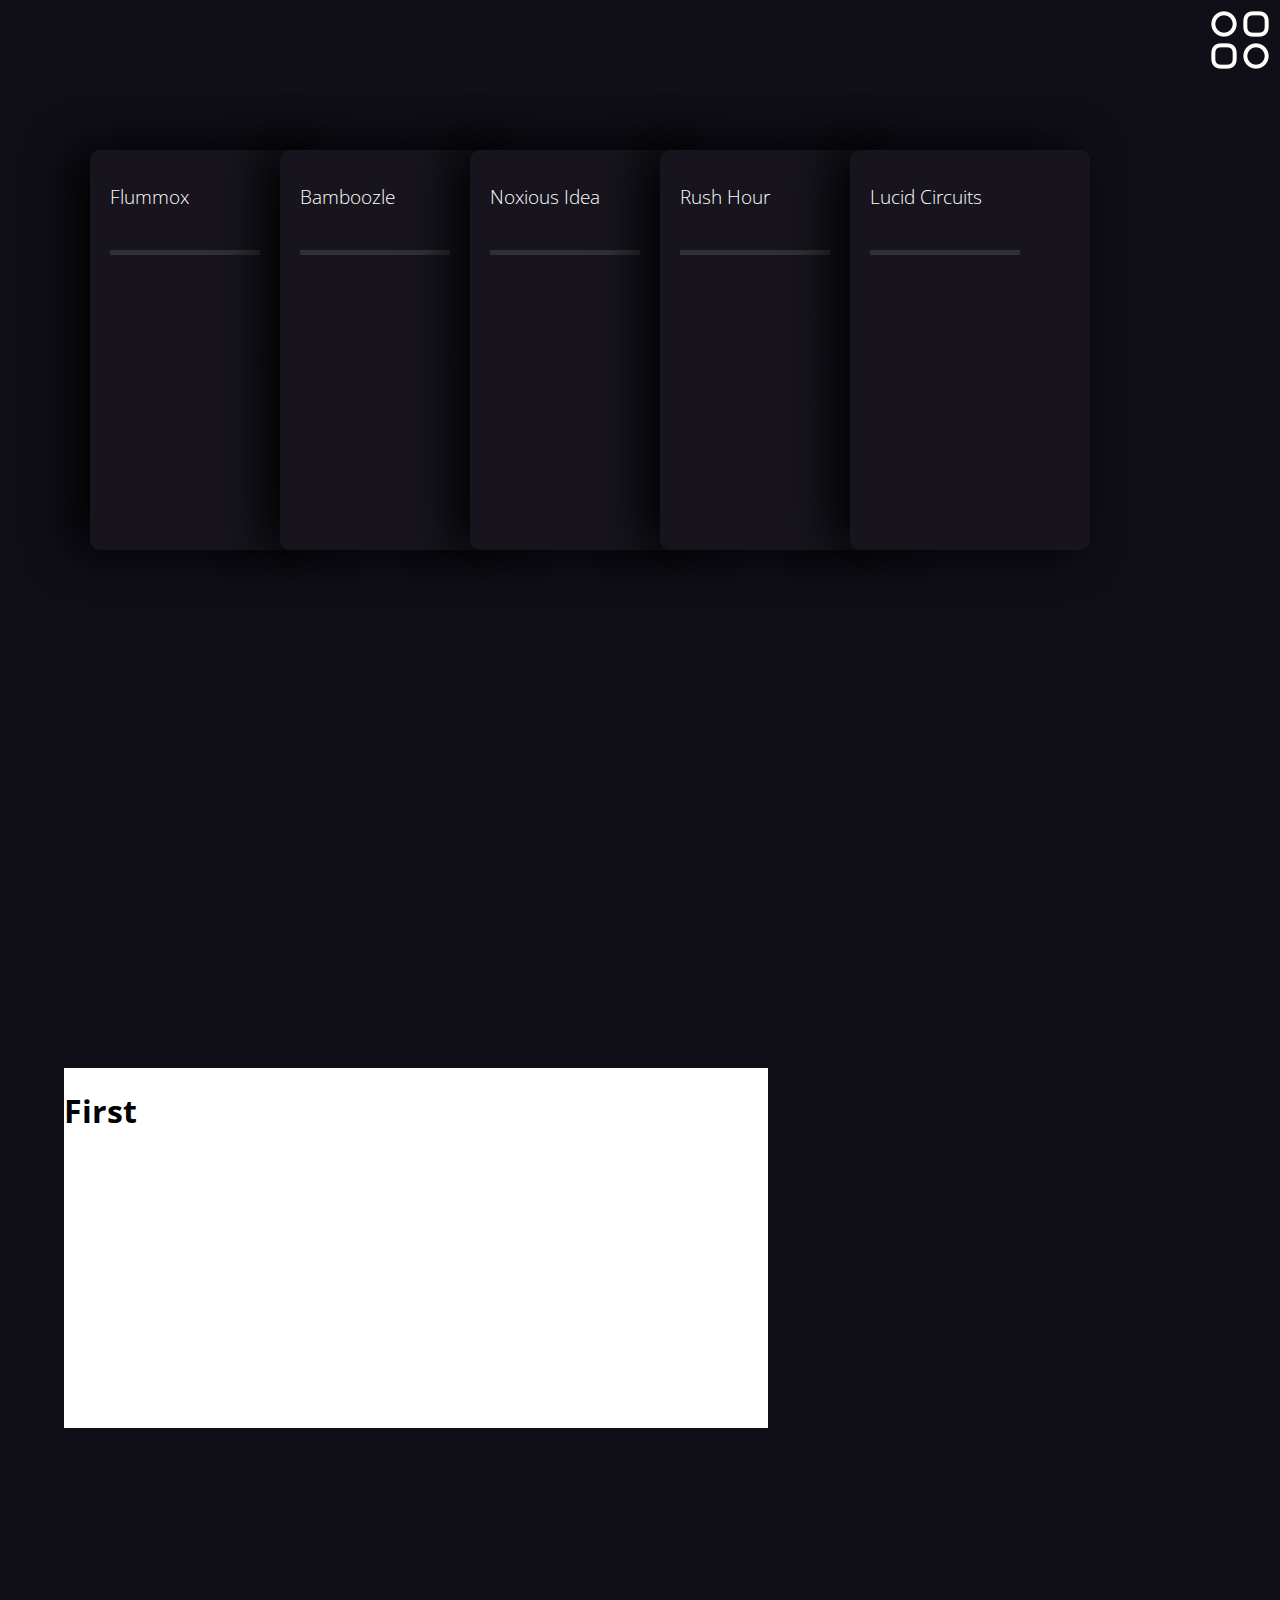
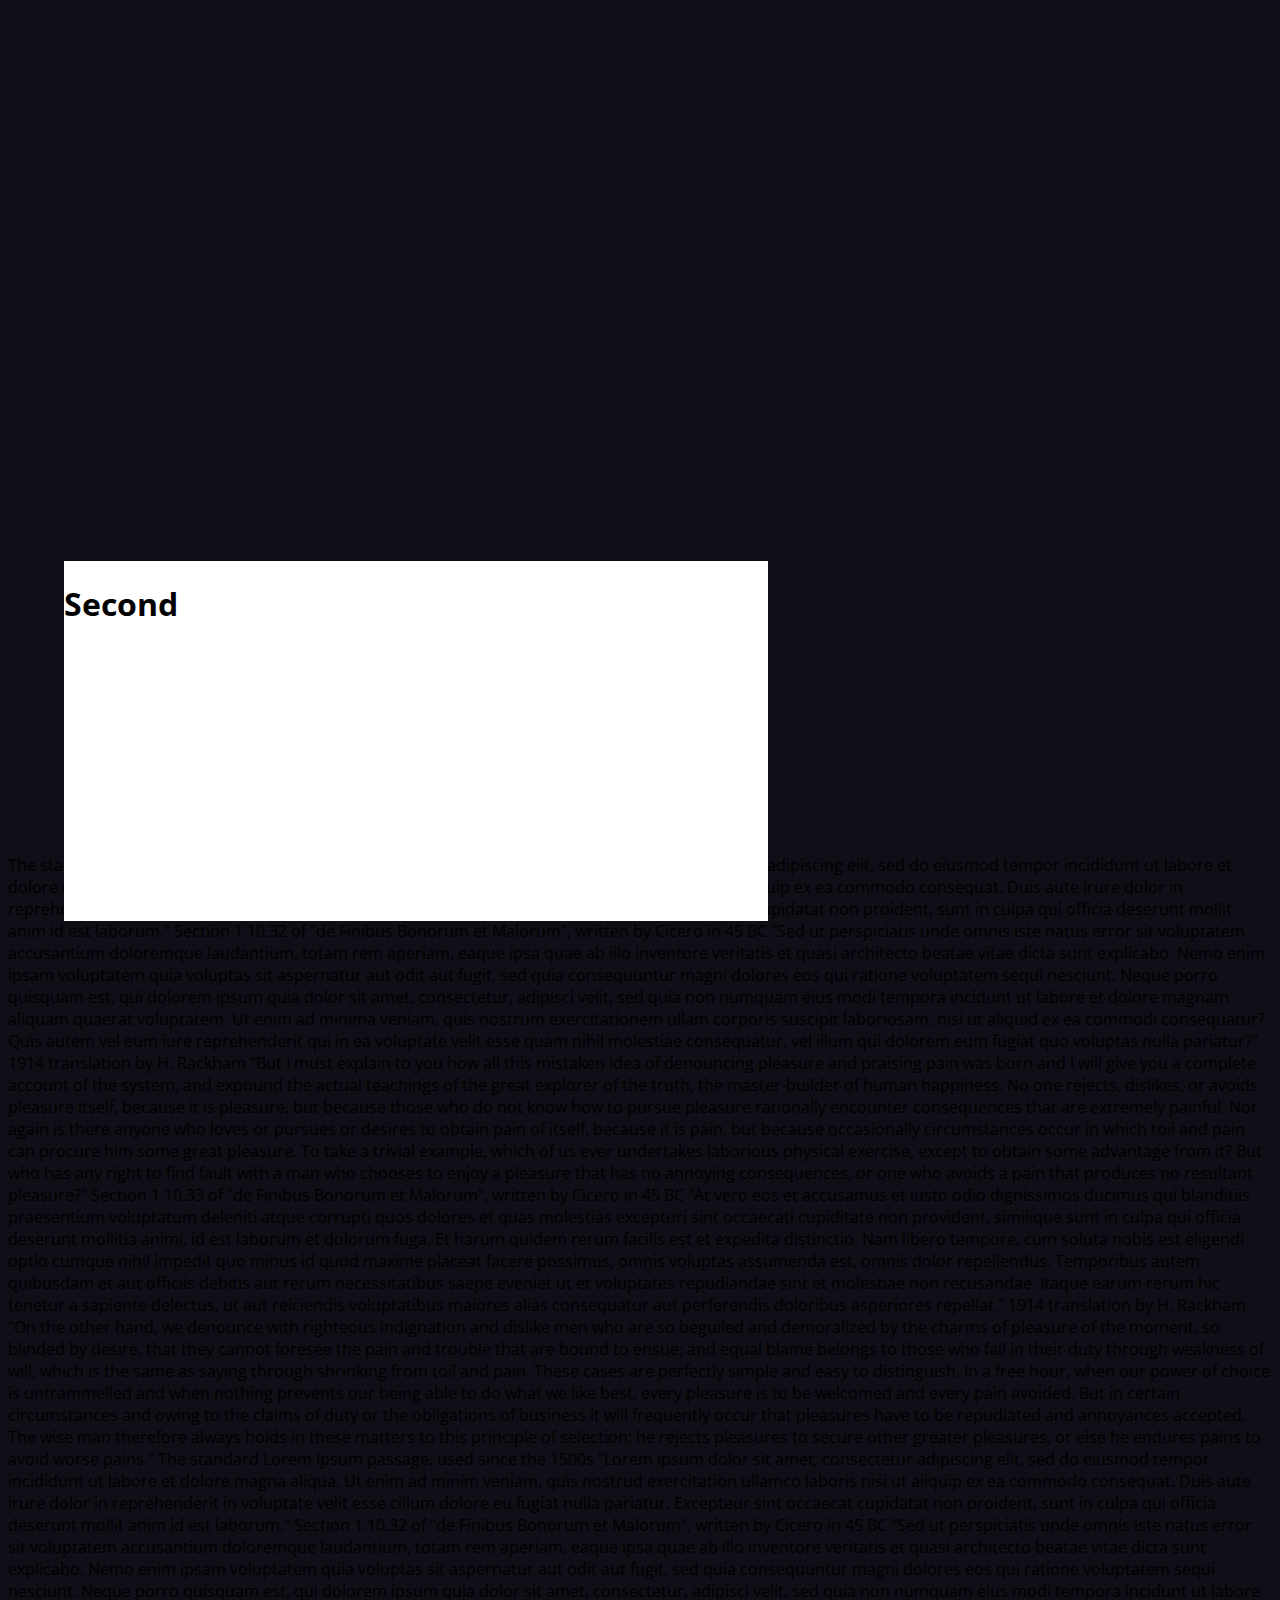
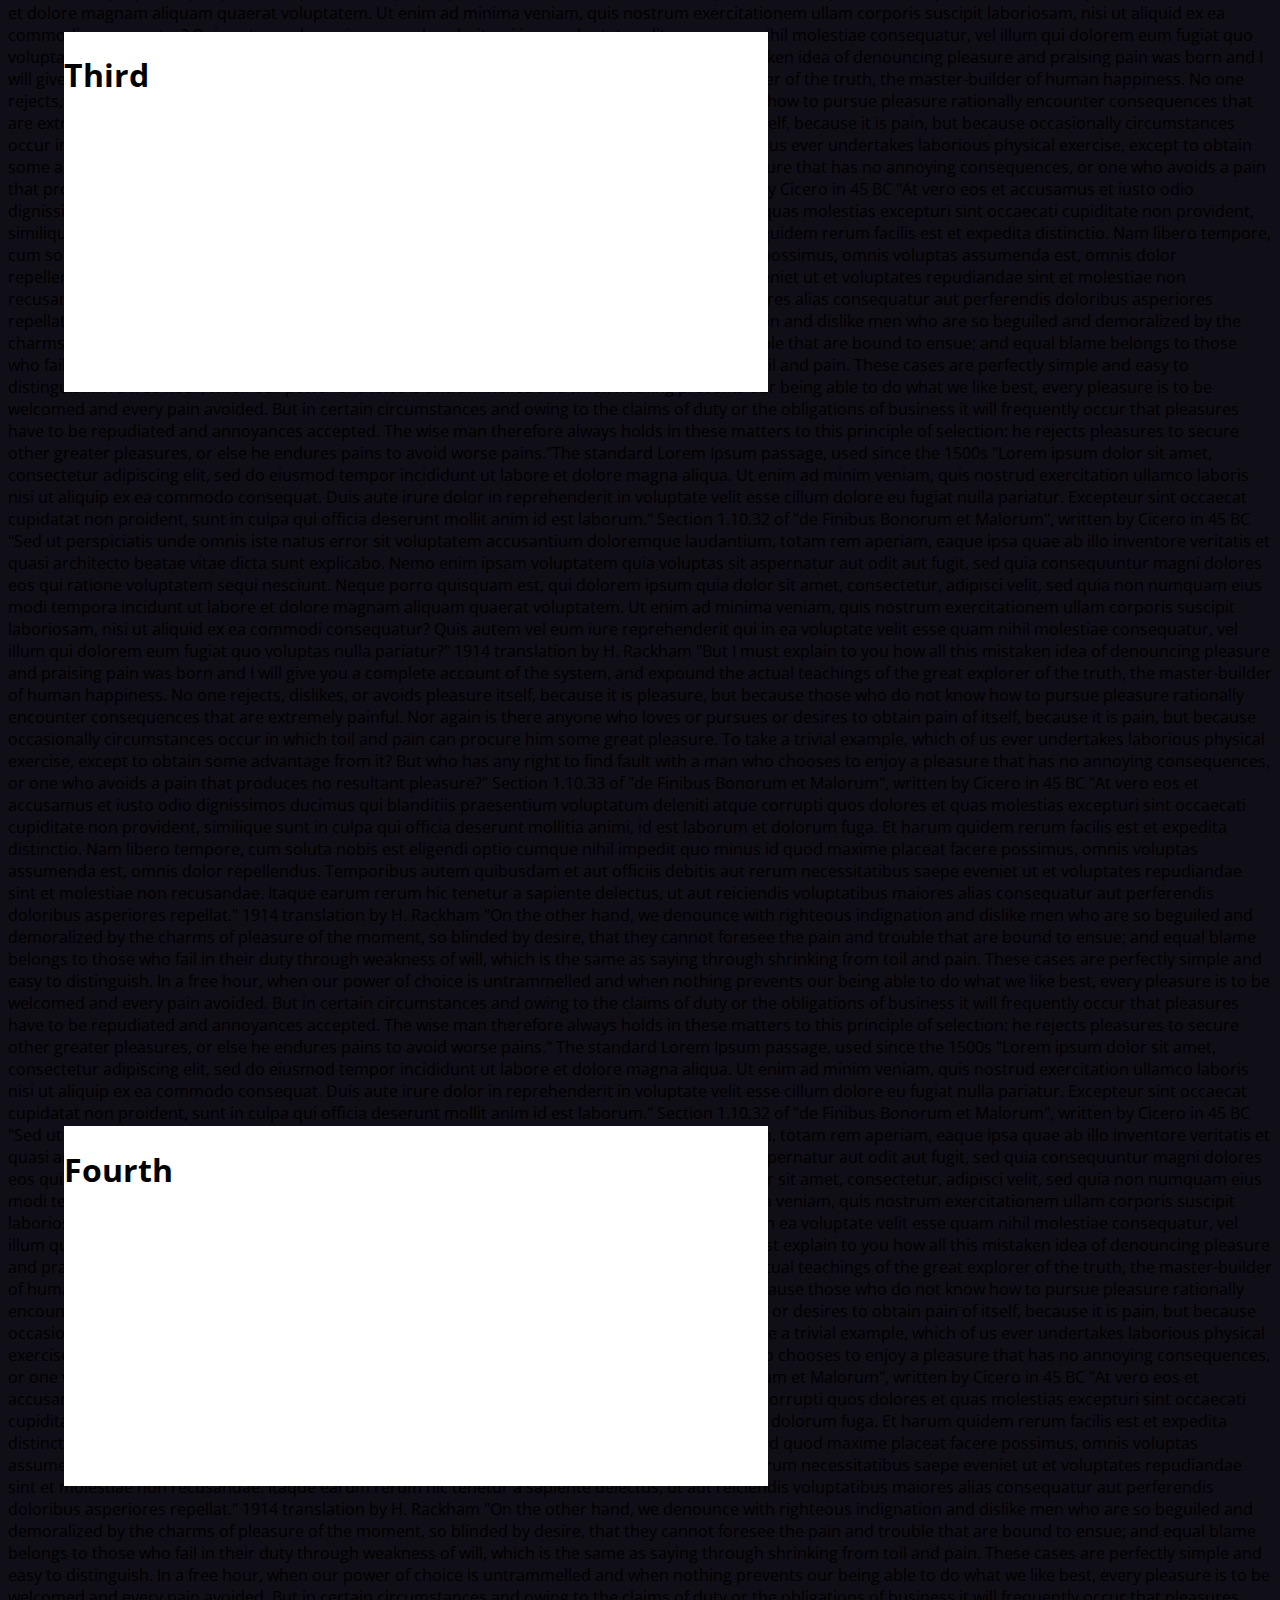
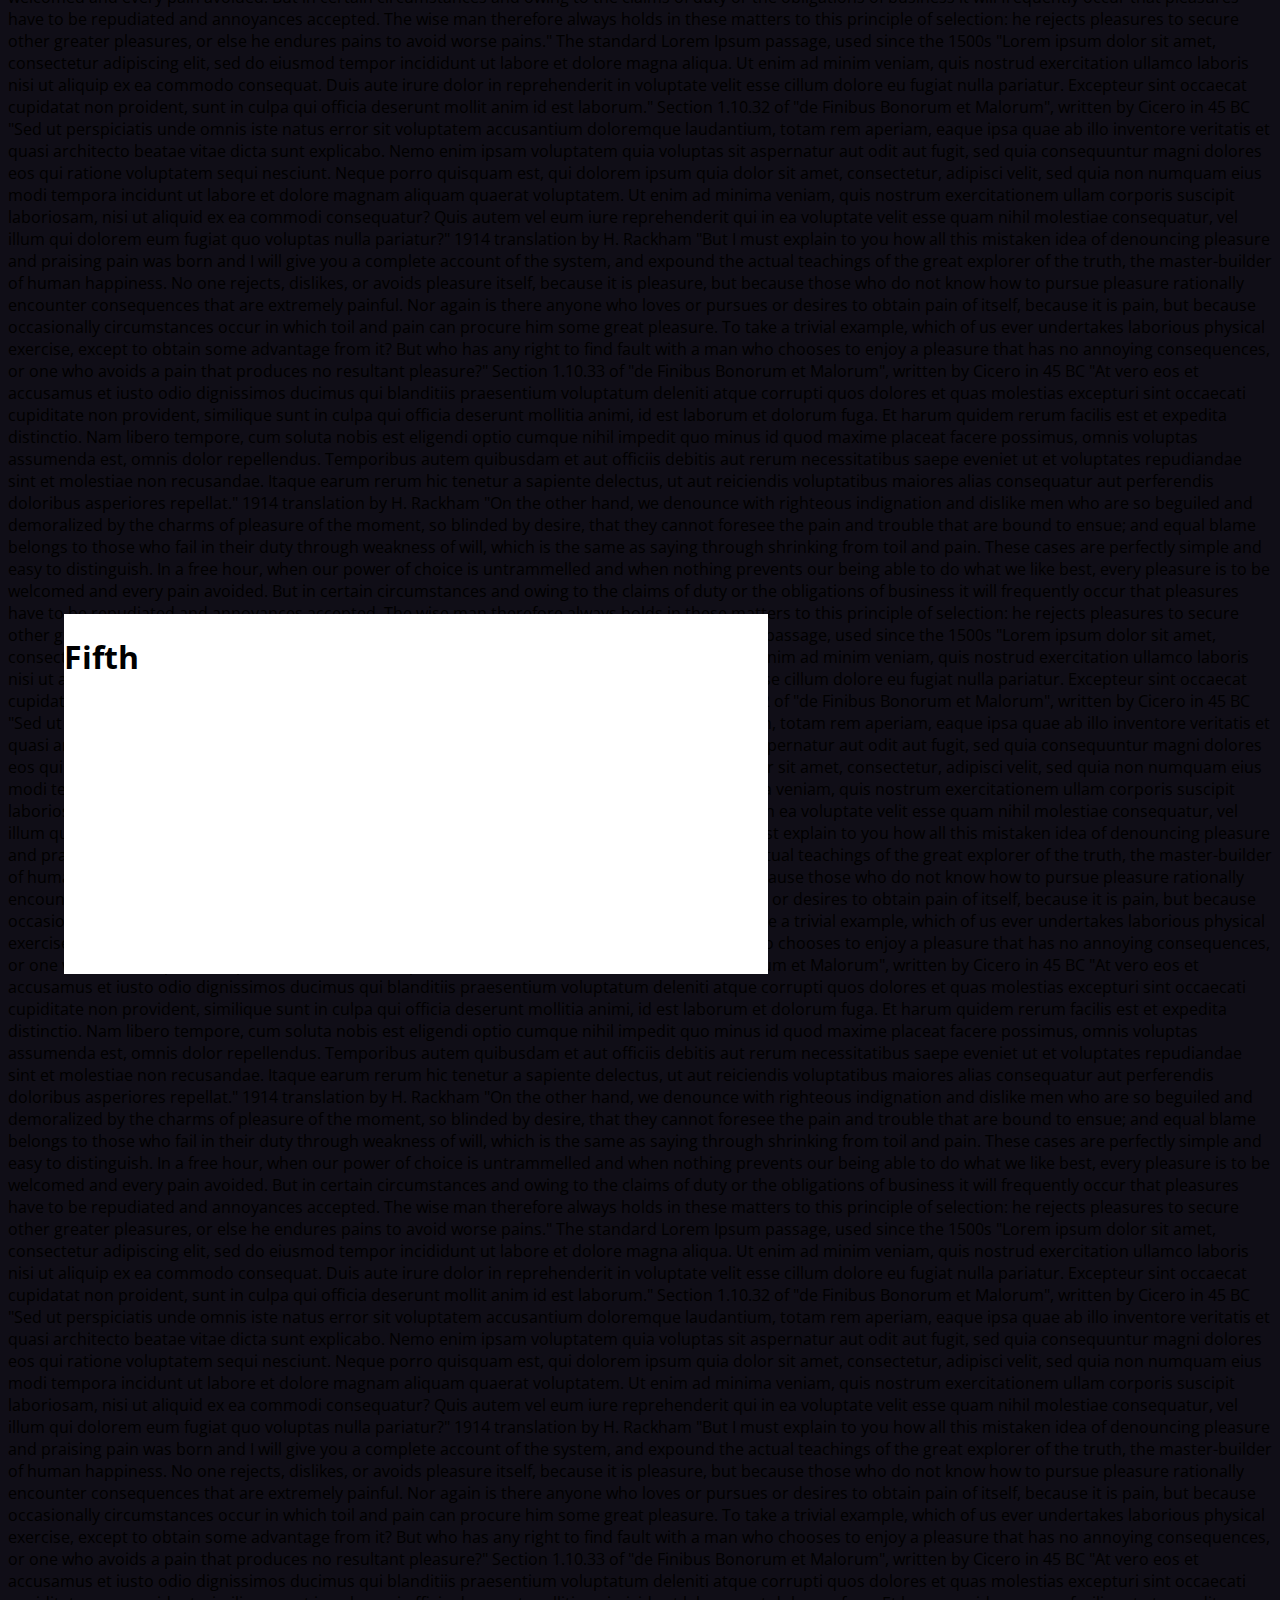
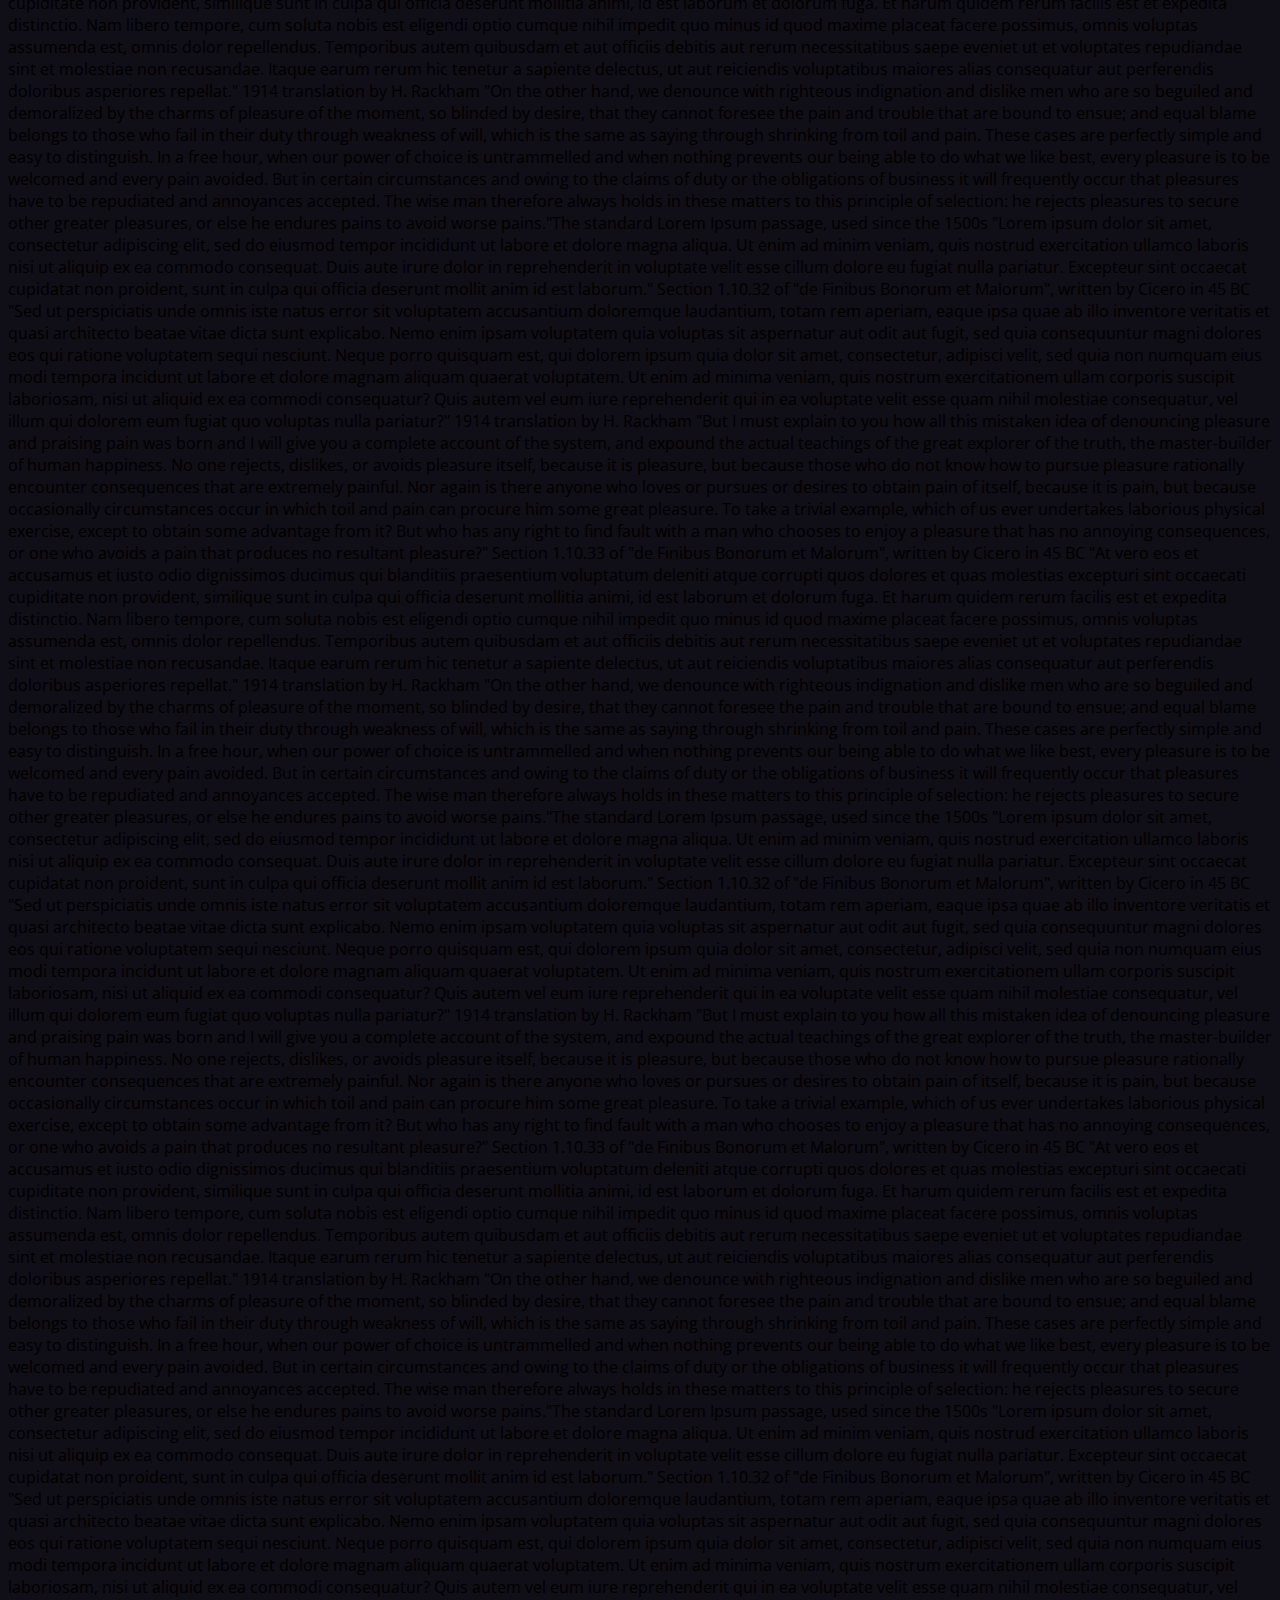
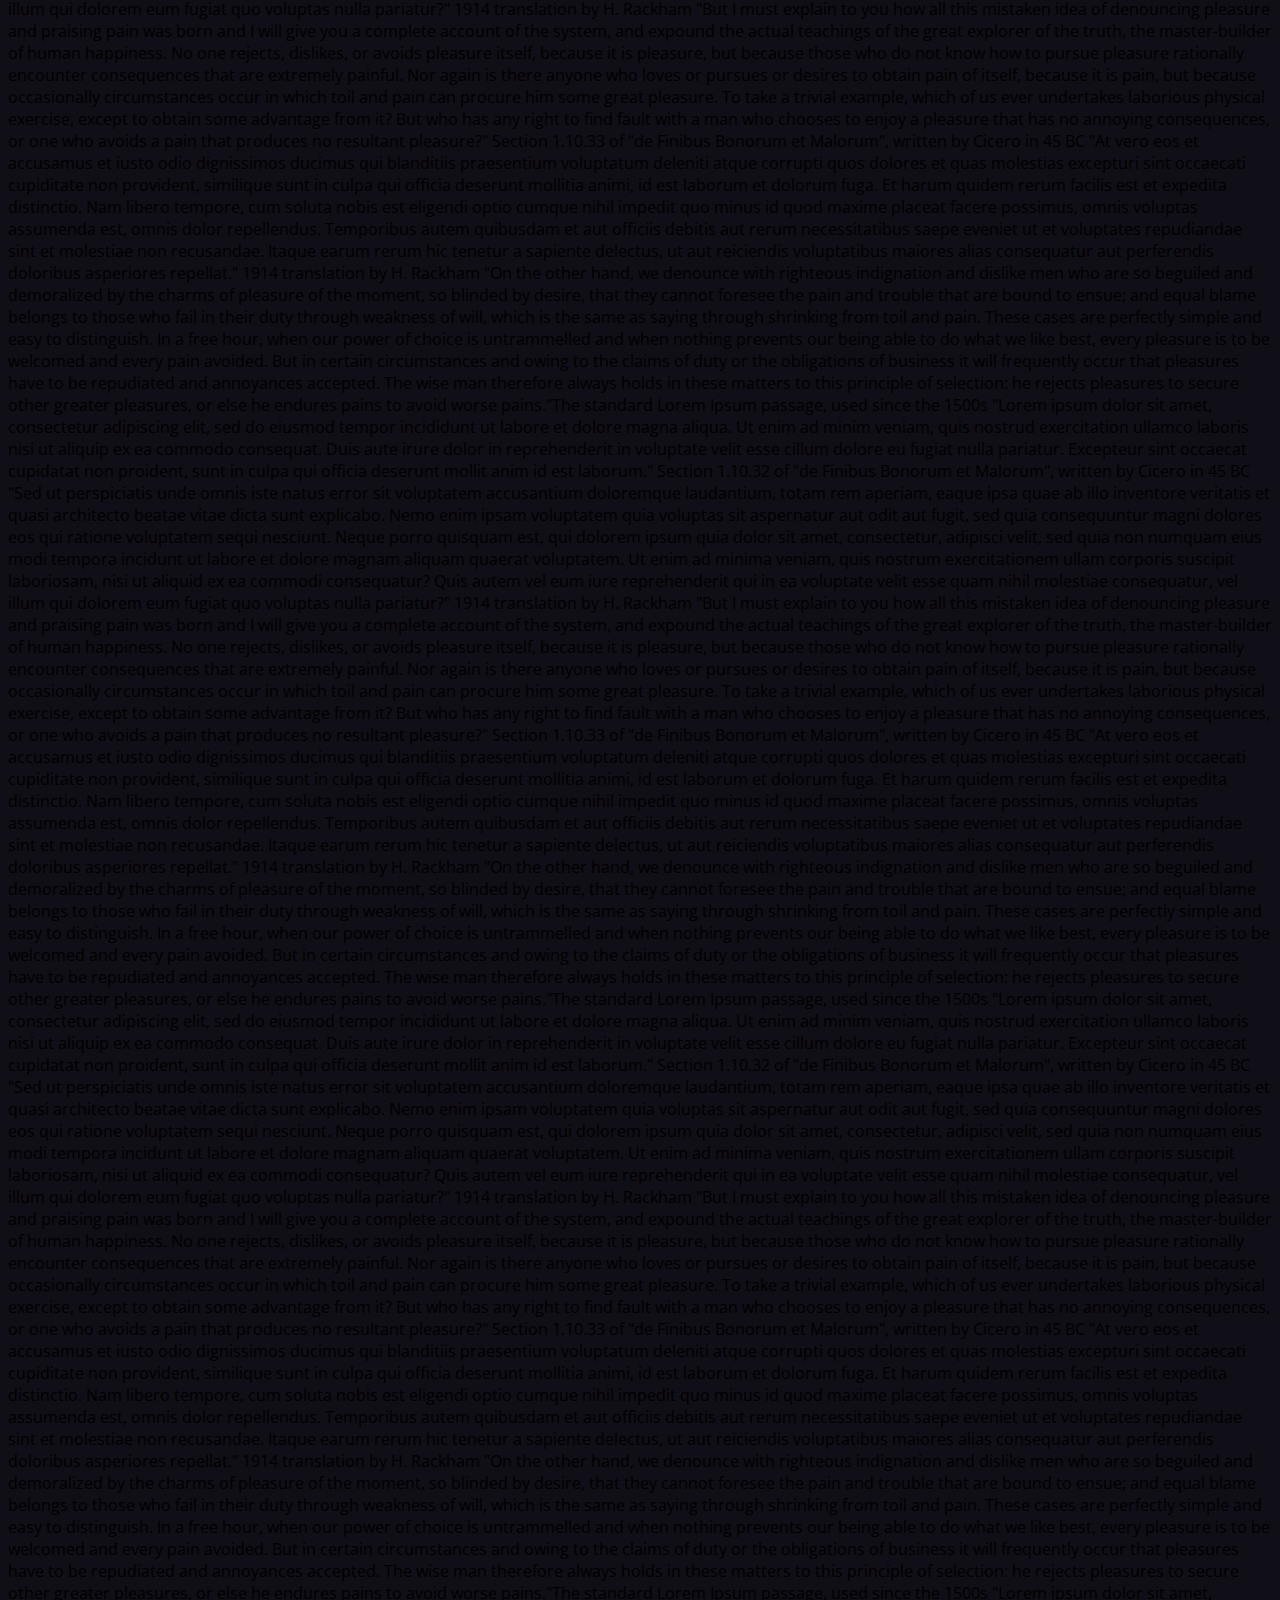
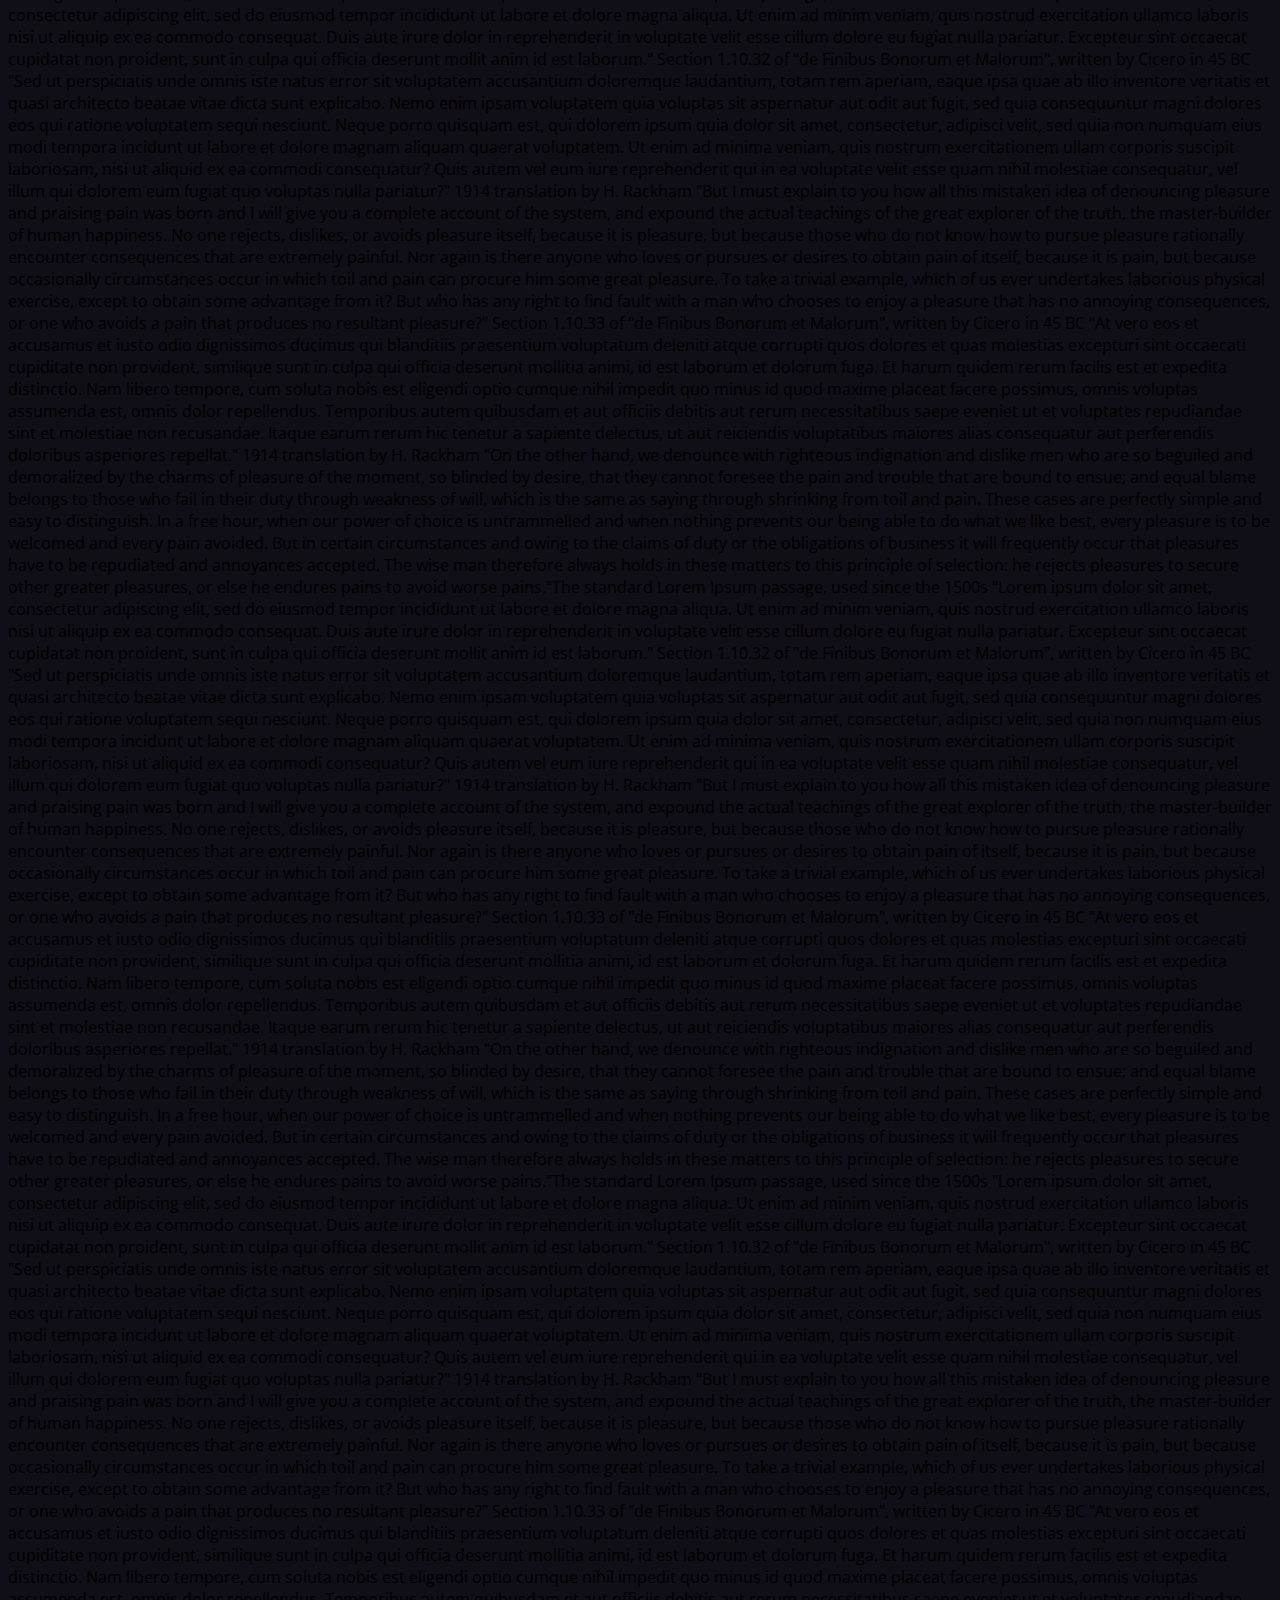
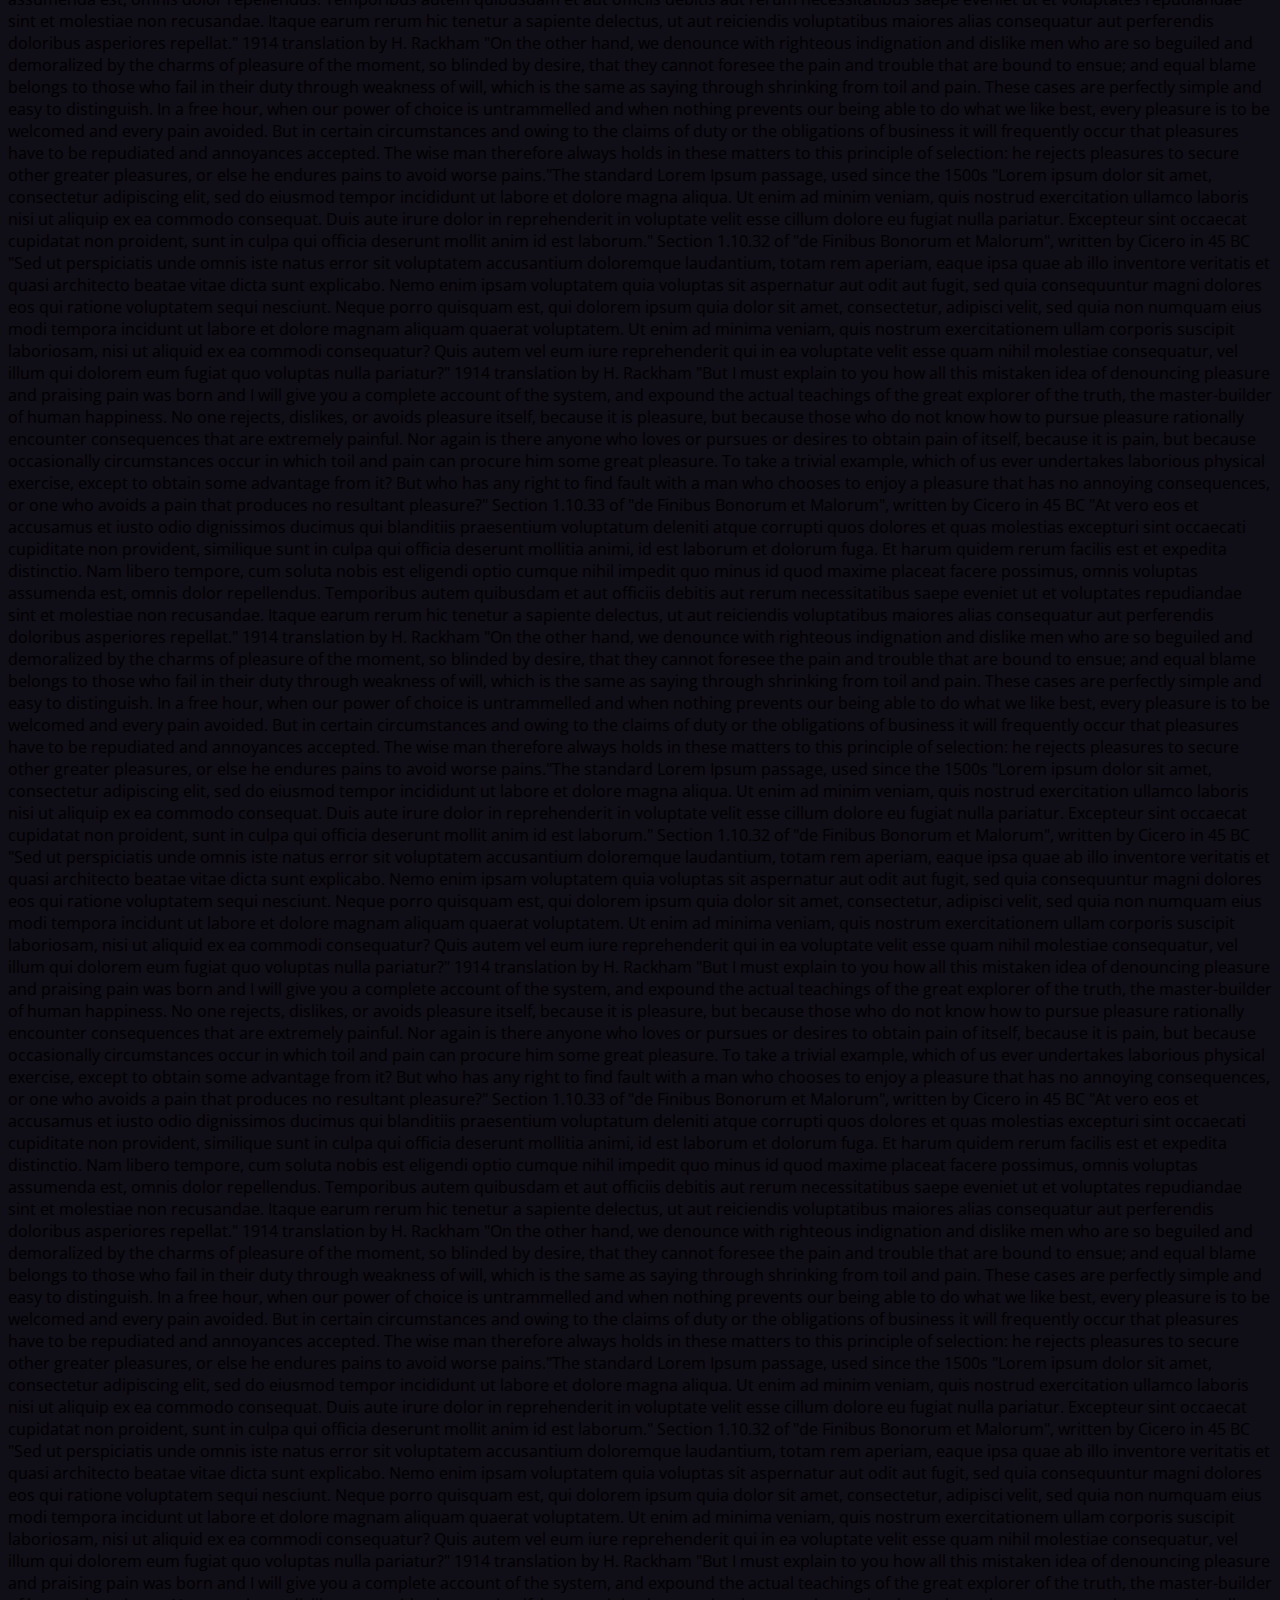
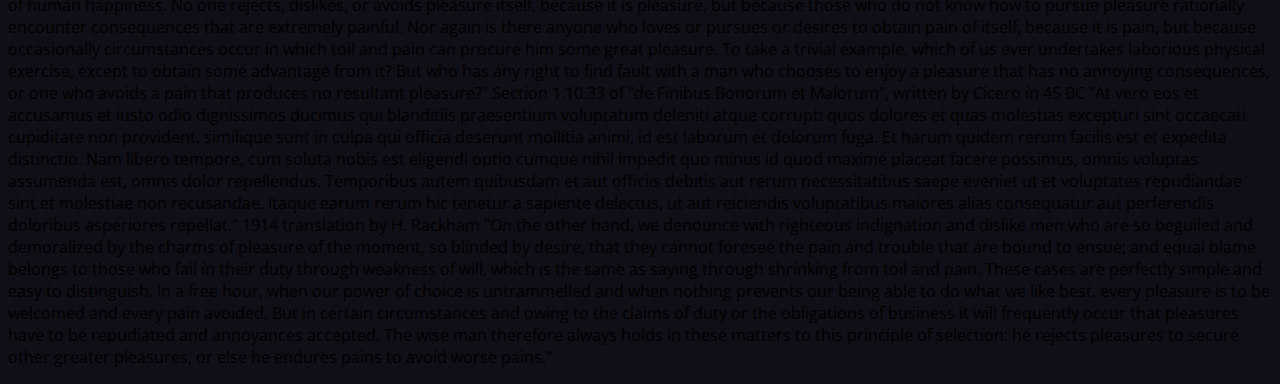
==== commit 45c71247: "updated" ====
--- a/events.html
+++ b/events.html
@@ -132,9 +132,10 @@
         </div>
     <!--Splitted View END-->
     <!--Scroll anime START-->
-        <div class="w3-container w3-grey">
-          <h1>heyya</h1>
-        </div>
+    <div class="text-container" id="first-text">
+      <h1>First</h1>
+    </div>
+
     <div class="mov-card" id="first-explore">
       <h3 class="title">Flummox</h3>
       <div class="bar">
@@ -148,6 +149,11 @@
       </div>
     </div>
 
+
+    <div class="text-container" id="second-text">
+      <h1>Second</h1>
+    </div>
+
     <div class="mov-card" id="second-explore">
       <h3 class="title">Bamboozle</h3>
       <div class="bar">
@@ -161,6 +167,11 @@
       </div>
     </div>
 
+    
+    <div class="text-container" id="third-text">
+      <h1>Third</h1>
+    </div>
+
     <div class="mov-card" id="third-explore">
       <h3 class="title">Noxious Idea</h3>
       <div class="bar">
@@ -174,6 +185,11 @@
       </div>
     </div>
 
+    
+    <div class="text-container" id="fourth-text">
+      <h1>Fourth</h1>
+    </div>
+
     <div class="mov-card" id="fourth-explore">
       <h3 class="title">Rush Hour</h3>
       <div class="bar">
@@ -187,6 +203,10 @@
       </div>
     </div>
 
+    <div class="text-container" id="fifth-text">
+      <h1>Fifth</h1>
+    </div>
+
     <div class="mov-card" id="fifth-explore">
         <h3 class="title">Lucid Circuits</h3>
         <div class="bar">
--- a/css/event_style.css
+++ b/css/event_style.css
@@ -1,7 +1,7 @@
 body {
     background-color: #100e17;
     font-family: 'Open Sans', sans-serif;
-    /*overflow-x: hidden;*/
+    overflow-x: hidden;
   }
   
   .container {
@@ -125,41 +125,59 @@
 }
 .mov-card {
   display: flex;
-  height: 400px;
-  width: 500px;
+  height: 54vh;
+  width: 32vw;
   background-color: #17141d;
   border-radius: 10px;
   box-shadow: -1rem 0 3rem #000;
 /*   margin-left: -50px; */
   left: -110vw;
-  transition: 0.4s ease-in-out;
+  transition: 0.3s ease-in-out;
   position: relative;
 }
 
 #first-explore {
-  top: 700px;
+  top: 112.4vh;
 }
 #second-explore {
-  top: 1200px;
+  top: 178.7vh;
 }
 #third-explore {
-  top: 1700px;
+  top: 245.2vh;
 }
 #fourth-explore {
-  top: 2200px;
-  
+  top: 312.2vh;
 }
 #fifth-explore {
-  top: 2600px;
+  top: 379vh;
 }
+
+#first-text {
+  top: 107.5vh;
+}
+#second-text {
+  top: 229vh;
+}
+#third-text {
+  top: 348vh;
+}
+#fourth-text {
+  top: 469.6vh;
+}
+#fifth-text {
+  top: 590.4vh;
+}
+
+.text-container {
+  left: 5vw;
+    width: 55vw;
+    height: 40vh;
+    margin: 100px auto;
+    background: #fff;
+    position: absolute;
+}
+
   /*Custom END */
 
 
   /*W3 Schools*/
-  .w3-grey,.w3-hover-grey:hover,.w3-gray,.w3-hover-gray:hover{
-    color:#000!important;background-color:#9e9e9e!important
-  }
-.w3-container:after,.w3-container:before,.w3-panel:after,.w3-panel:before,.w3-row:after,.w3-row:before,.w3-row-padding:after,.w3-row-padding:before,
-.w3-cell-row:before,.w3-cell-row:after,.w3-clear:after,.w3-clear:before,.w3-bar:before,.w3-bar:after{
-  content:"";display:table;clear:both
-}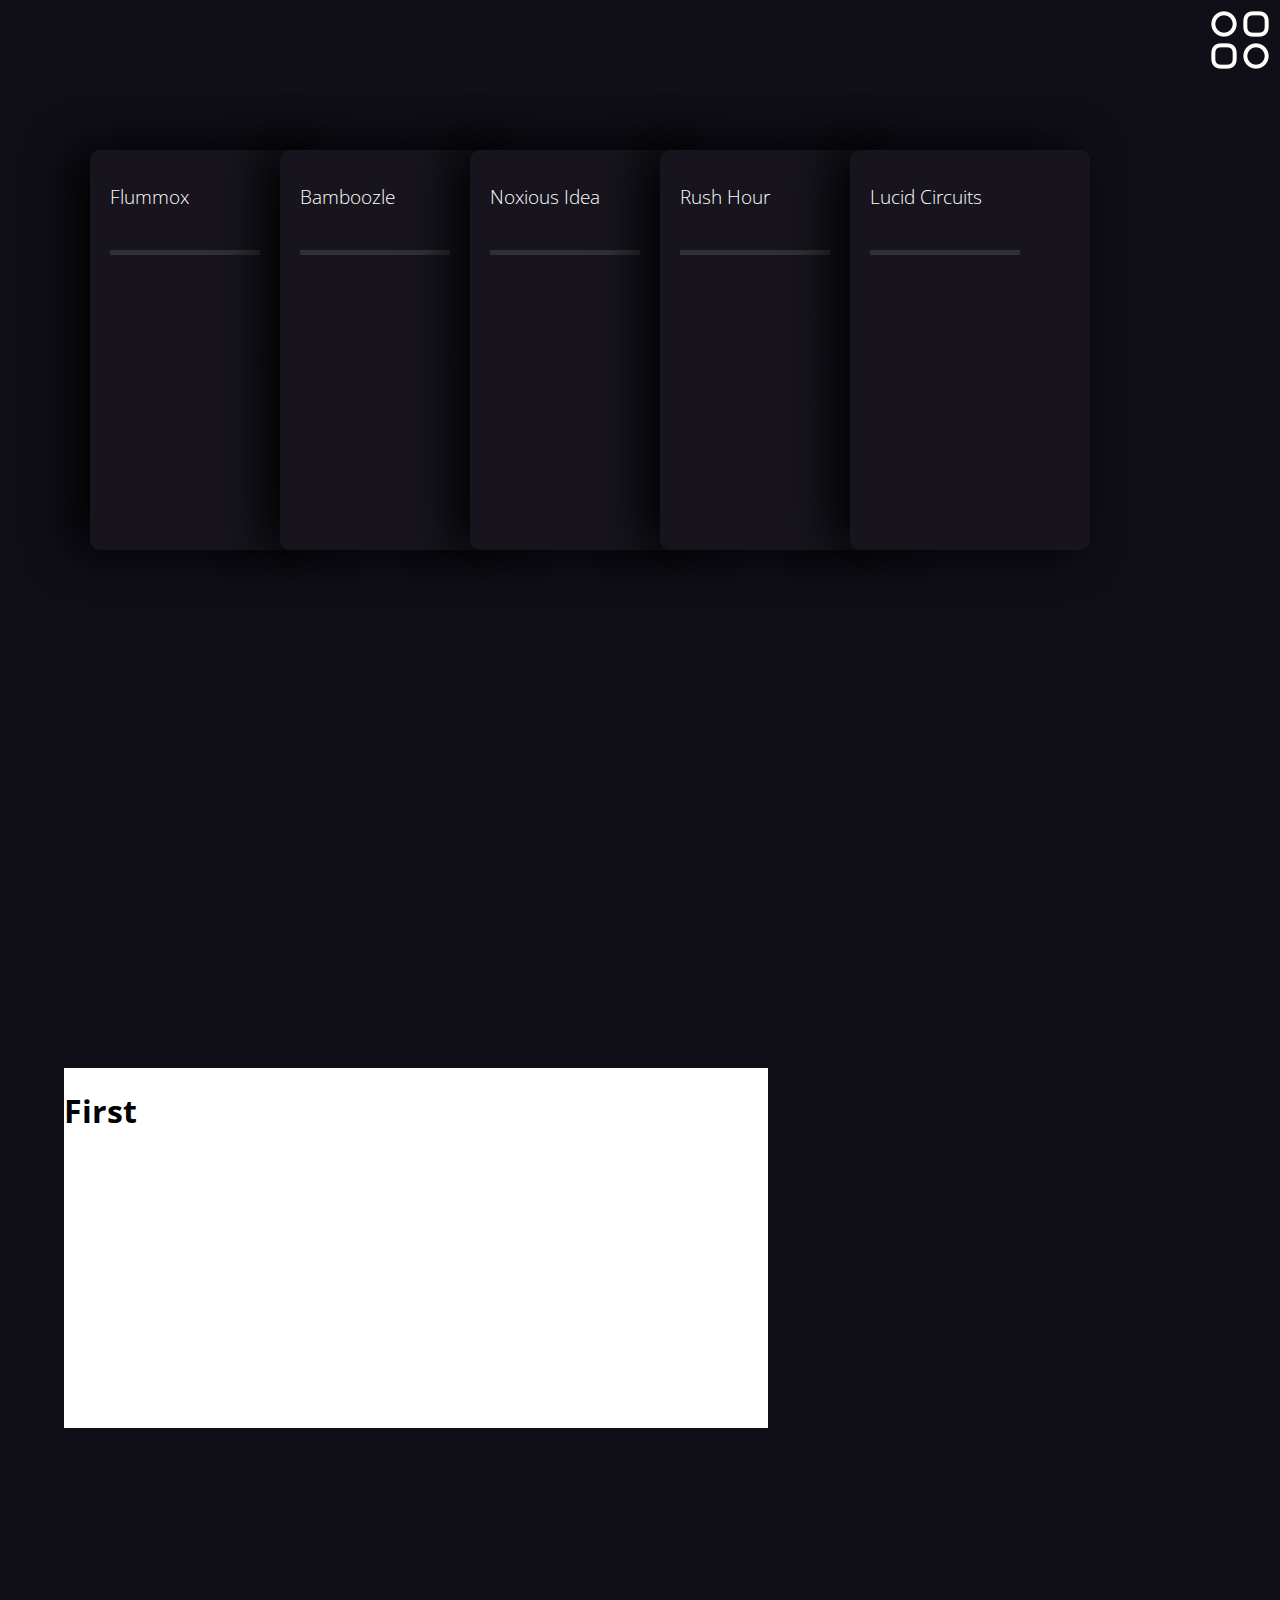
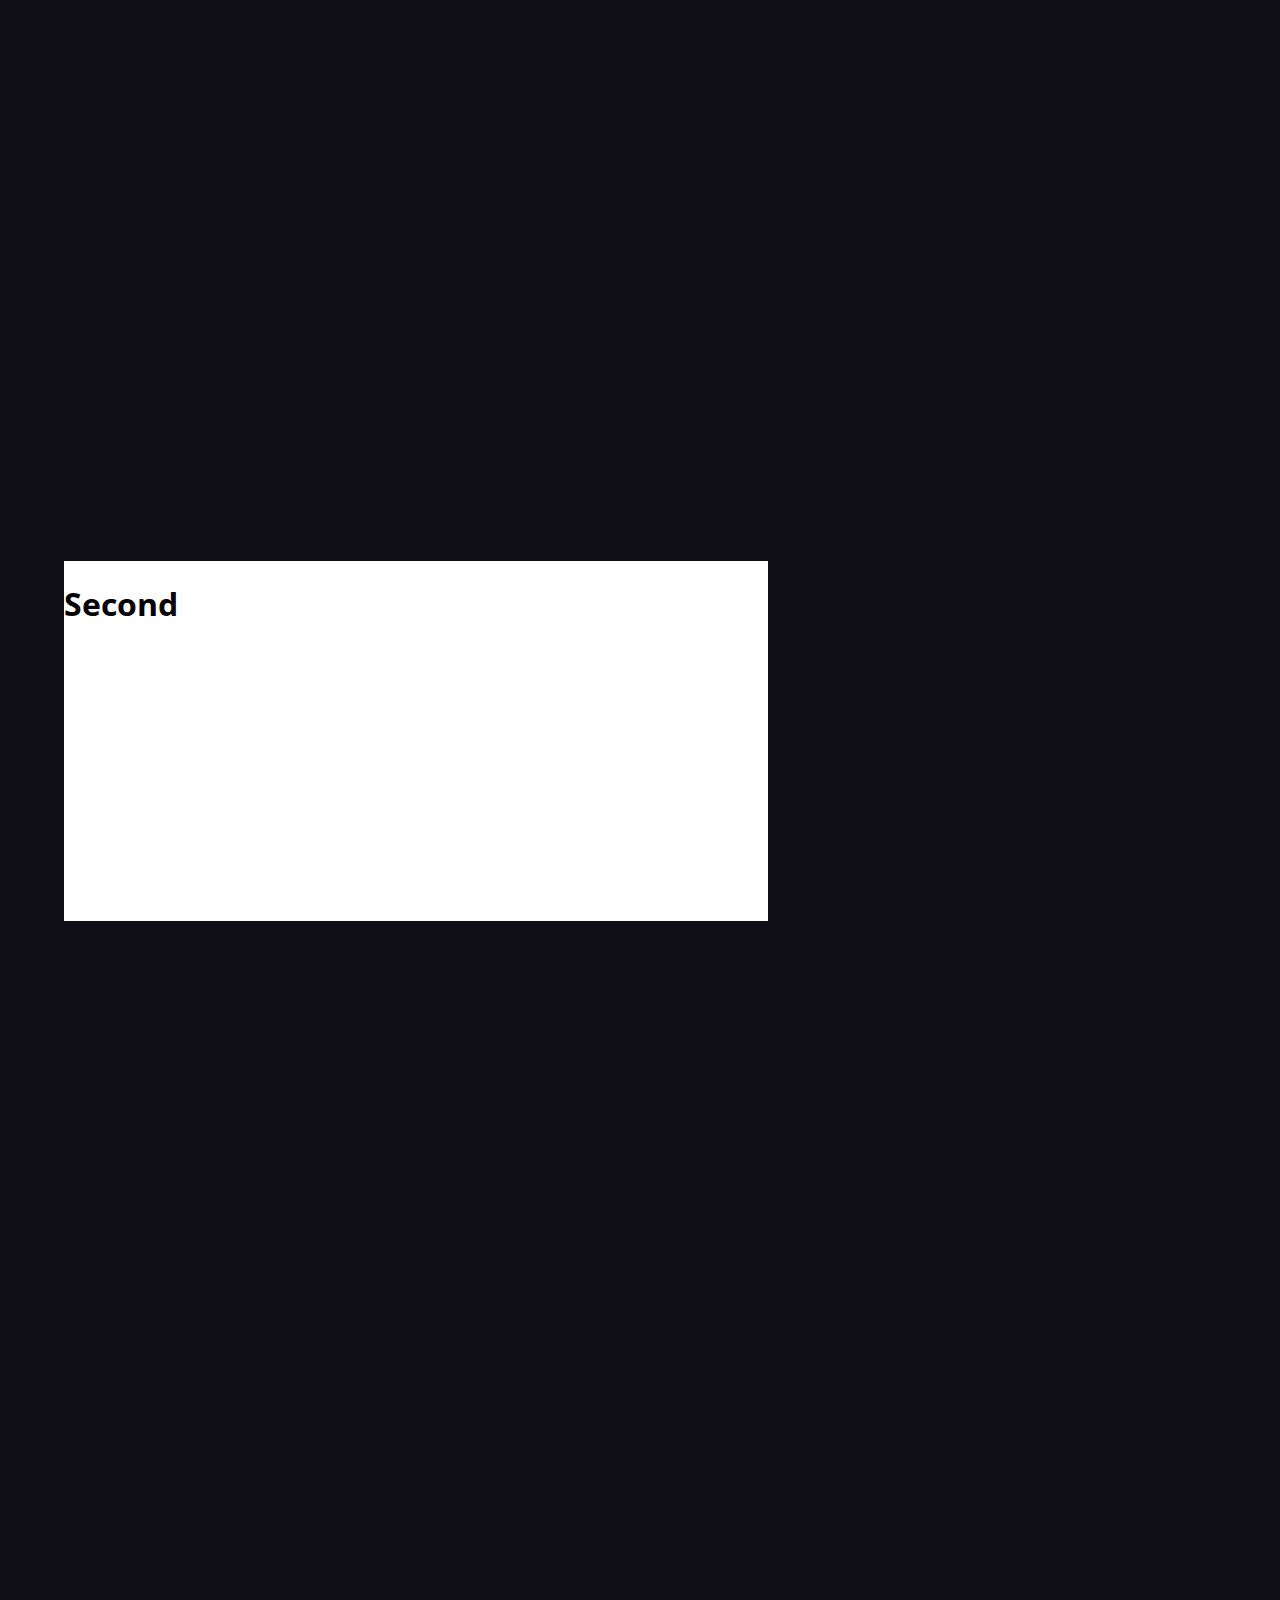
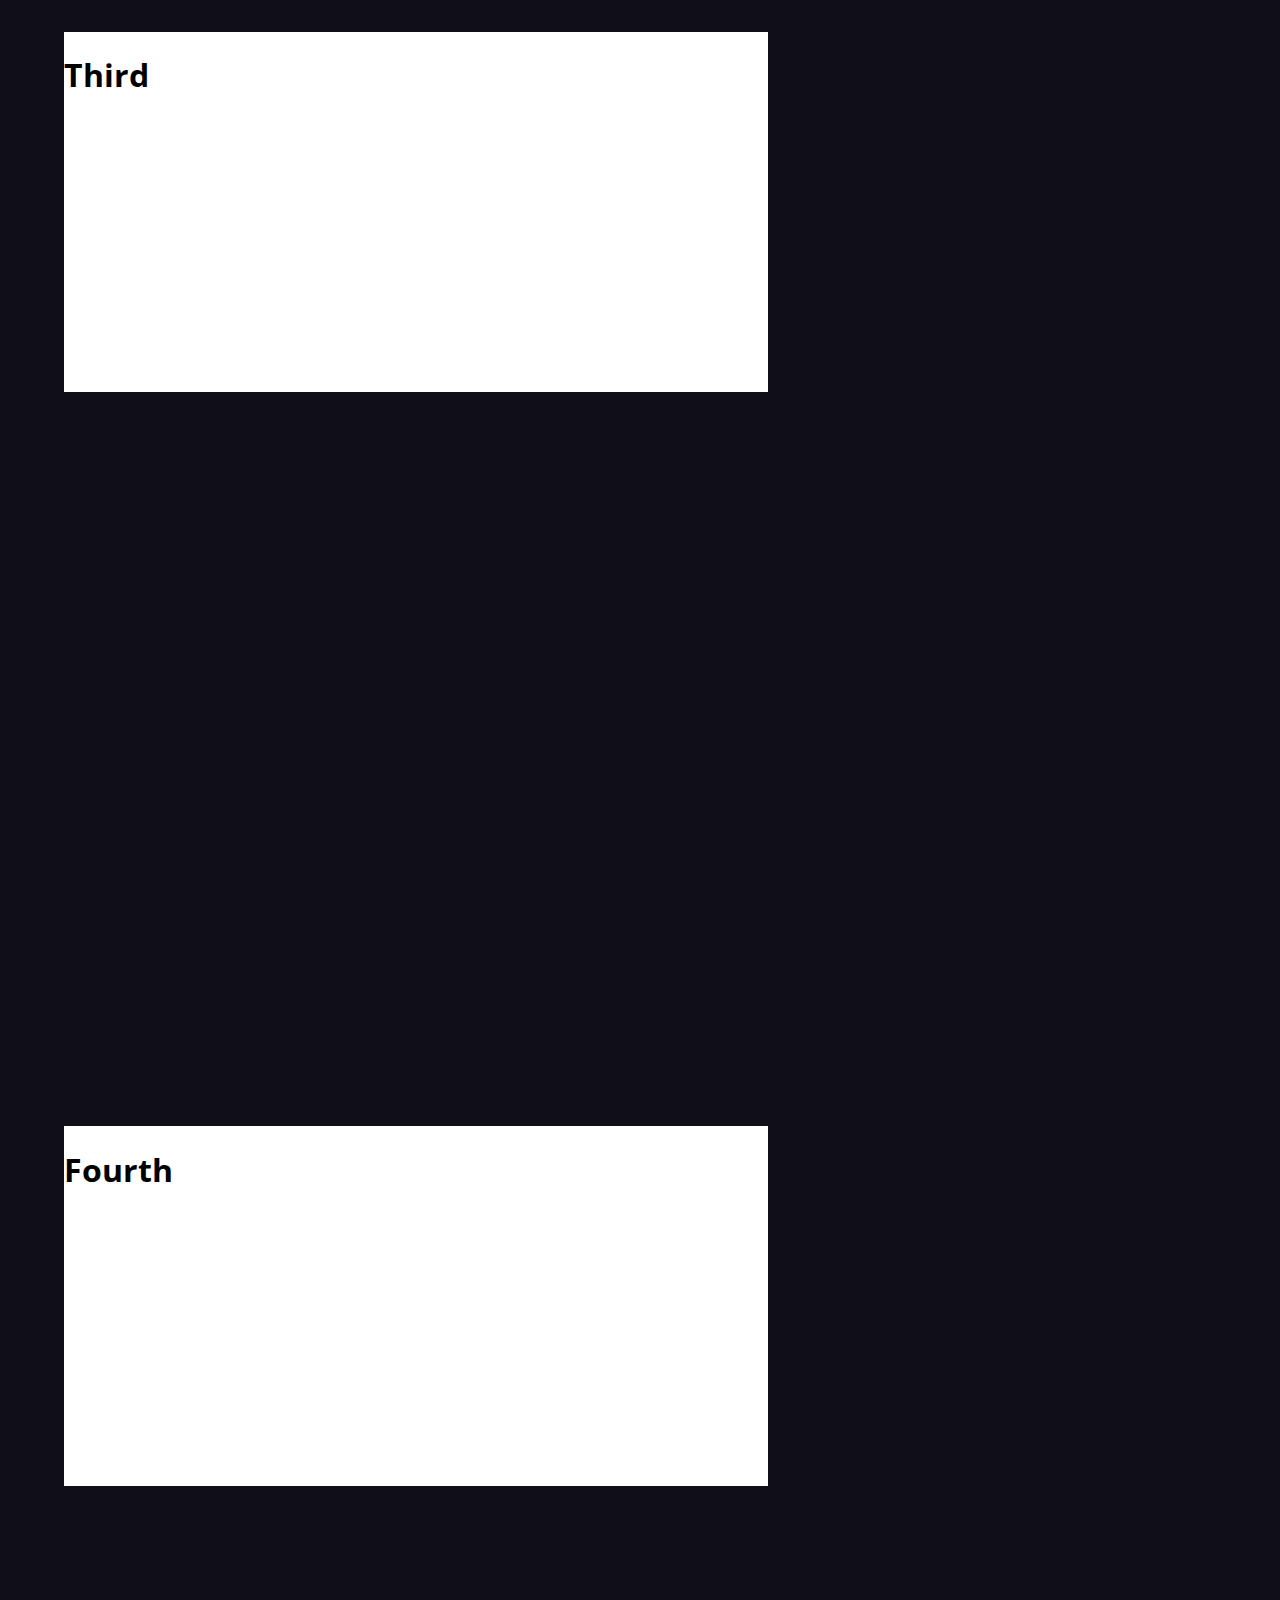
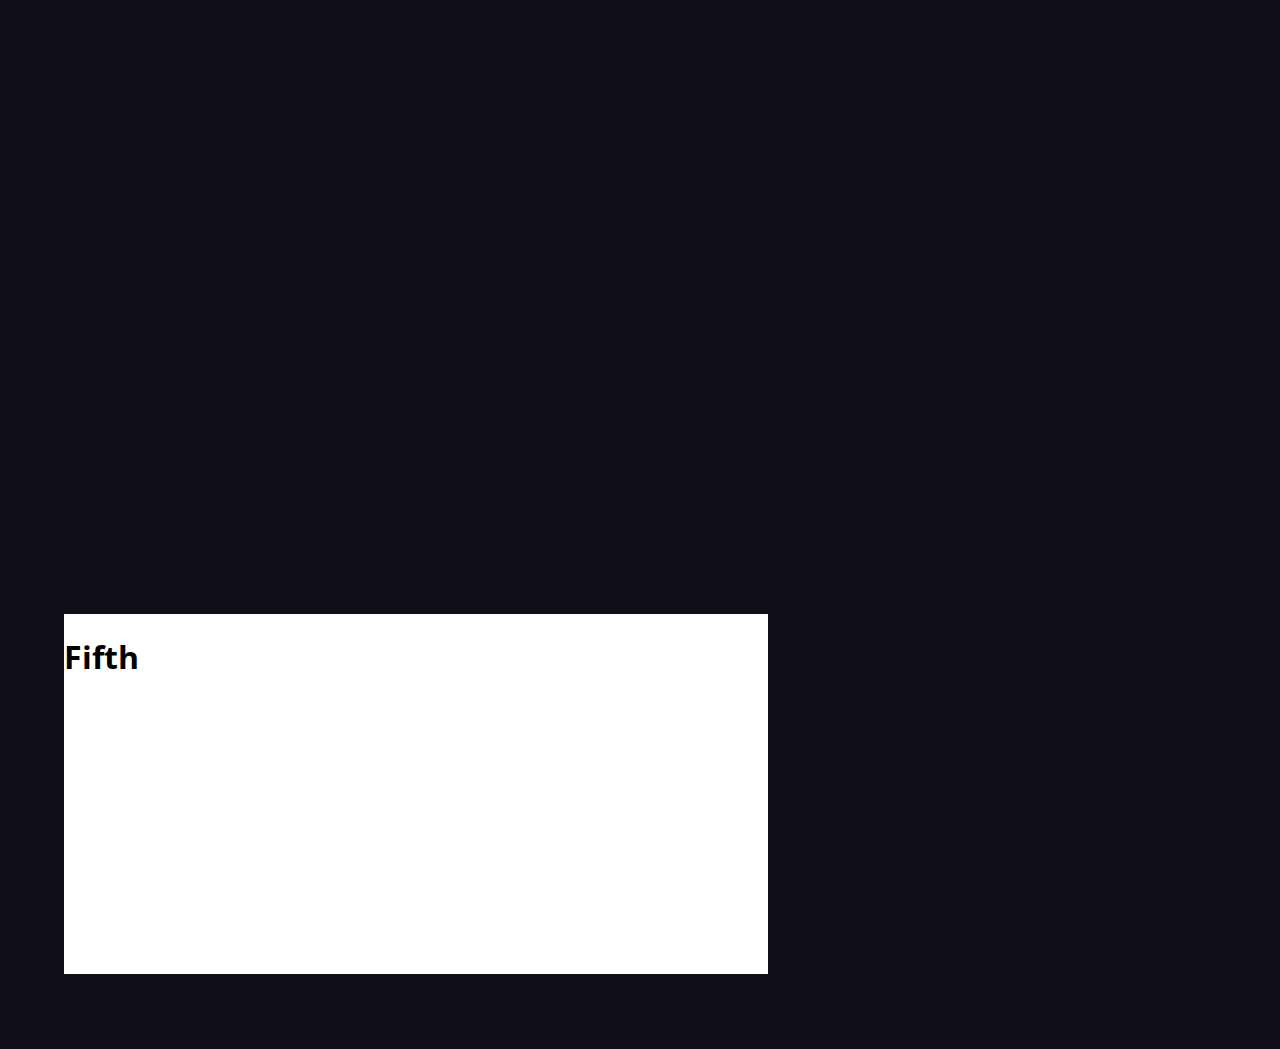
==== commit bdbd8280: "update" ====
--- a/events.html
+++ b/events.html
@@ -223,247 +223,7 @@
 
     <!--Scroll anime END-->
     <p>
-      The standard Lorem Ipsum passage, used since the 1500s
-"Lorem ipsum dolor sit amet, consectetur adipiscing elit, sed do eiusmod tempor incididunt ut labore et dolore magna aliqua. Ut enim ad minim veniam, quis nostrud exercitation ullamco laboris nisi ut aliquip ex ea commodo consequat. Duis aute irure dolor in reprehenderit in voluptate velit esse cillum dolore eu fugiat nulla pariatur. Excepteur sint occaecat cupidatat non proident, sunt in culpa qui officia deserunt mollit anim id est laborum."
-
-Section 1.10.32 of "de Finibus Bonorum et Malorum", written by Cicero in 45 BC
-"Sed ut perspiciatis unde omnis iste natus error sit voluptatem accusantium doloremque laudantium, totam rem aperiam, eaque ipsa quae ab illo inventore veritatis et quasi architecto beatae vitae dicta sunt explicabo. Nemo enim ipsam voluptatem quia voluptas sit aspernatur aut odit aut fugit, sed quia consequuntur magni dolores eos qui ratione voluptatem sequi nesciunt. Neque porro quisquam est, qui dolorem ipsum quia dolor sit amet, consectetur, adipisci velit, sed quia non numquam eius modi tempora incidunt ut labore et dolore magnam aliquam quaerat voluptatem. Ut enim ad minima veniam, quis nostrum exercitationem ullam corporis suscipit laboriosam, nisi ut aliquid ex ea commodi consequatur? Quis autem vel eum iure reprehenderit qui in ea voluptate velit esse quam nihil molestiae consequatur, vel illum qui dolorem eum fugiat quo voluptas nulla pariatur?"
-
-1914 translation by H. Rackham
-"But I must explain to you how all this mistaken idea of denouncing pleasure and praising pain was born and I will give you a complete account of the system, and expound the actual teachings of the great explorer of the truth, the master-builder of human happiness. No one rejects, dislikes, or avoids pleasure itself, because it is pleasure, but because those who do not know how to pursue pleasure rationally encounter consequences that are extremely painful. Nor again is there anyone who loves or pursues or desires to obtain pain of itself, because it is pain, but because occasionally circumstances occur in which toil and pain can procure him some great pleasure. To take a trivial example, which of us ever undertakes laborious physical exercise, except to obtain some advantage from it? But who has any right to find fault with a man who chooses to enjoy a pleasure that has no annoying consequences, or one who avoids a pain that produces no resultant pleasure?"
-
-Section 1.10.33 of "de Finibus Bonorum et Malorum", written by Cicero in 45 BC
-"At vero eos et accusamus et iusto odio dignissimos ducimus qui blanditiis praesentium voluptatum deleniti atque corrupti quos dolores et quas molestias excepturi sint occaecati cupiditate non provident, similique sunt in culpa qui officia deserunt mollitia animi, id est laborum et dolorum fuga. Et harum quidem rerum facilis est et expedita distinctio. Nam libero tempore, cum soluta nobis est eligendi optio cumque nihil impedit quo minus id quod maxime placeat facere possimus, omnis voluptas assumenda est, omnis dolor repellendus. Temporibus autem quibusdam et aut officiis debitis aut rerum necessitatibus saepe eveniet ut et voluptates repudiandae sint et molestiae non recusandae. Itaque earum rerum hic tenetur a sapiente delectus, ut aut reiciendis voluptatibus maiores alias consequatur aut perferendis doloribus asperiores repellat."
-
-1914 translation by H. Rackham
-"On the other hand, we denounce with righteous indignation and dislike men who are so beguiled and demoralized by the charms of pleasure of the moment, so blinded by desire, that they cannot foresee the pain and trouble that are bound to ensue; and equal blame belongs to those who fail in their duty through weakness of will, which is the same as saying through shrinking from toil and pain. These cases are perfectly simple and easy to distinguish. In a free hour, when our power of choice is untrammelled and when nothing prevents our being able to do what we like best, every pleasure is to be welcomed and every pain avoided. But in certain circumstances and owing to the claims of duty or the obligations of business it will frequently occur that pleasures have to be repudiated and annoyances accepted. The wise man therefore always holds in these matters to this principle of selection: he rejects pleasures to secure other greater pleasures, or else he endures pains to avoid worse pains."
-The standard Lorem Ipsum passage, used since the 1500s
-"Lorem ipsum dolor sit amet, consectetur adipiscing elit, sed do eiusmod tempor incididunt ut labore et dolore magna aliqua. Ut enim ad minim veniam, quis nostrud exercitation ullamco laboris nisi ut aliquip ex ea commodo consequat. Duis aute irure dolor in reprehenderit in voluptate velit esse cillum dolore eu fugiat nulla pariatur. Excepteur sint occaecat cupidatat non proident, sunt in culpa qui officia deserunt mollit anim id est laborum."
-
-Section 1.10.32 of "de Finibus Bonorum et Malorum", written by Cicero in 45 BC
-"Sed ut perspiciatis unde omnis iste natus error sit voluptatem accusantium doloremque laudantium, totam rem aperiam, eaque ipsa quae ab illo inventore veritatis et quasi architecto beatae vitae dicta sunt explicabo. Nemo enim ipsam voluptatem quia voluptas sit aspernatur aut odit aut fugit, sed quia consequuntur magni dolores eos qui ratione voluptatem sequi nesciunt. Neque porro quisquam est, qui dolorem ipsum quia dolor sit amet, consectetur, adipisci velit, sed quia non numquam eius modi tempora incidunt ut labore et dolore magnam aliquam quaerat voluptatem. Ut enim ad minima veniam, quis nostrum exercitationem ullam corporis suscipit laboriosam, nisi ut aliquid ex ea commodi consequatur? Quis autem vel eum iure reprehenderit qui in ea voluptate velit esse quam nihil molestiae consequatur, vel illum qui dolorem eum fugiat quo voluptas nulla pariatur?"
-
-1914 translation by H. Rackham
-"But I must explain to you how all this mistaken idea of denouncing pleasure and praising pain was born and I will give you a complete account of the system, and expound the actual teachings of the great explorer of the truth, the master-builder of human happiness. No one rejects, dislikes, or avoids pleasure itself, because it is pleasure, but because those who do not know how to pursue pleasure rationally encounter consequences that are extremely painful. Nor again is there anyone who loves or pursues or desires to obtain pain of itself, because it is pain, but because occasionally circumstances occur in which toil and pain can procure him some great pleasure. To take a trivial example, which of us ever undertakes laborious physical exercise, except to obtain some advantage from it? But who has any right to find fault with a man who chooses to enjoy a pleasure that has no annoying consequences, or one who avoids a pain that produces no resultant pleasure?"
-
-Section 1.10.33 of "de Finibus Bonorum et Malorum", written by Cicero in 45 BC
-"At vero eos et accusamus et iusto odio dignissimos ducimus qui blanditiis praesentium voluptatum deleniti atque corrupti quos dolores et quas molestias excepturi sint occaecati cupiditate non provident, similique sunt in culpa qui officia deserunt mollitia animi, id est laborum et dolorum fuga. Et harum quidem rerum facilis est et expedita distinctio. Nam libero tempore, cum soluta nobis est eligendi optio cumque nihil impedit quo minus id quod maxime placeat facere possimus, omnis voluptas assumenda est, omnis dolor repellendus. Temporibus autem quibusdam et aut officiis debitis aut rerum necessitatibus saepe eveniet ut et voluptates repudiandae sint et molestiae non recusandae. Itaque earum rerum hic tenetur a sapiente delectus, ut aut reiciendis voluptatibus maiores alias consequatur aut perferendis doloribus asperiores repellat."
-
-1914 translation by H. Rackham
-"On the other hand, we denounce with righteous indignation and dislike men who are so beguiled and demoralized by the charms of pleasure of the moment, so blinded by desire, that they cannot foresee the pain and trouble that are bound to ensue; and equal blame belongs to those who fail in their duty through weakness of will, which is the same as saying through shrinking from toil and pain. These cases are perfectly simple and easy to distinguish. In a free hour, when our power of choice is untrammelled and when nothing prevents our being able to do what we like best, every pleasure is to be welcomed and every pain avoided. But in certain circumstances and owing to the claims of duty or the obligations of business it will frequently occur that pleasures have to be repudiated and annoyances accepted. The wise man therefore always holds in these matters to this principle of selection: he rejects pleasures to secure other greater pleasures, or else he endures pains to avoid worse pains."The standard Lorem Ipsum passage, used since the 1500s
-"Lorem ipsum dolor sit amet, consectetur adipiscing elit, sed do eiusmod tempor incididunt ut labore et dolore magna aliqua. Ut enim ad minim veniam, quis nostrud exercitation ullamco laboris nisi ut aliquip ex ea commodo consequat. Duis aute irure dolor in reprehenderit in voluptate velit esse cillum dolore eu fugiat nulla pariatur. Excepteur sint occaecat cupidatat non proident, sunt in culpa qui officia deserunt mollit anim id est laborum."
-
-Section 1.10.32 of "de Finibus Bonorum et Malorum", written by Cicero in 45 BC
-"Sed ut perspiciatis unde omnis iste natus error sit voluptatem accusantium doloremque laudantium, totam rem aperiam, eaque ipsa quae ab illo inventore veritatis et quasi architecto beatae vitae dicta sunt explicabo. Nemo enim ipsam voluptatem quia voluptas sit aspernatur aut odit aut fugit, sed quia consequuntur magni dolores eos qui ratione voluptatem sequi nesciunt. Neque porro quisquam est, qui dolorem ipsum quia dolor sit amet, consectetur, adipisci velit, sed quia non numquam eius modi tempora incidunt ut labore et dolore magnam aliquam quaerat voluptatem. Ut enim ad minima veniam, quis nostrum exercitationem ullam corporis suscipit laboriosam, nisi ut aliquid ex ea commodi consequatur? Quis autem vel eum iure reprehenderit qui in ea voluptate velit esse quam nihil molestiae consequatur, vel illum qui dolorem eum fugiat quo voluptas nulla pariatur?"
-
-1914 translation by H. Rackham
-"But I must explain to you how all this mistaken idea of denouncing pleasure and praising pain was born and I will give you a complete account of the system, and expound the actual teachings of the great explorer of the truth, the master-builder of human happiness. No one rejects, dislikes, or avoids pleasure itself, because it is pleasure, but because those who do not know how to pursue pleasure rationally encounter consequences that are extremely painful. Nor again is there anyone who loves or pursues or desires to obtain pain of itself, because it is pain, but because occasionally circumstances occur in which toil and pain can procure him some great pleasure. To take a trivial example, which of us ever undertakes laborious physical exercise, except to obtain some advantage from it? But who has any right to find fault with a man who chooses to enjoy a pleasure that has no annoying consequences, or one who avoids a pain that produces no resultant pleasure?"
-
-Section 1.10.33 of "de Finibus Bonorum et Malorum", written by Cicero in 45 BC
-"At vero eos et accusamus et iusto odio dignissimos ducimus qui blanditiis praesentium voluptatum deleniti atque corrupti quos dolores et quas molestias excepturi sint occaecati cupiditate non provident, similique sunt in culpa qui officia deserunt mollitia animi, id est laborum et dolorum fuga. Et harum quidem rerum facilis est et expedita distinctio. Nam libero tempore, cum soluta nobis est eligendi optio cumque nihil impedit quo minus id quod maxime placeat facere possimus, omnis voluptas assumenda est, omnis dolor repellendus. Temporibus autem quibusdam et aut officiis debitis aut rerum necessitatibus saepe eveniet ut et voluptates repudiandae sint et molestiae non recusandae. Itaque earum rerum hic tenetur a sapiente delectus, ut aut reiciendis voluptatibus maiores alias consequatur aut perferendis doloribus asperiores repellat."
-
-1914 translation by H. Rackham
-"On the other hand, we denounce with righteous indignation and dislike men who are so beguiled and demoralized by the charms of pleasure of the moment, so blinded by desire, that they cannot foresee the pain and trouble that are bound to ensue; and equal blame belongs to those who fail in their duty through weakness of will, which is the same as saying through shrinking from toil and pain. These cases are perfectly simple and easy to distinguish. In a free hour, when our power of choice is untrammelled and when nothing prevents our being able to do what we like best, every pleasure is to be welcomed and every pain avoided. But in certain circumstances and owing to the claims of duty or the obligations of business it will frequently occur that pleasures have to be repudiated and annoyances accepted. The wise man therefore always holds in these matters to this principle of selection: he rejects pleasures to secure other greater pleasures, or else he endures pains to avoid worse pains."
-The standard Lorem Ipsum passage, used since the 1500s
-"Lorem ipsum dolor sit amet, consectetur adipiscing elit, sed do eiusmod tempor incididunt ut labore et dolore magna aliqua. Ut enim ad minim veniam, quis nostrud exercitation ullamco laboris nisi ut aliquip ex ea commodo consequat. Duis aute irure dolor in reprehenderit in voluptate velit esse cillum dolore eu fugiat nulla pariatur. Excepteur sint occaecat cupidatat non proident, sunt in culpa qui officia deserunt mollit anim id est laborum."
-
-Section 1.10.32 of "de Finibus Bonorum et Malorum", written by Cicero in 45 BC
-"Sed ut perspiciatis unde omnis iste natus error sit voluptatem accusantium doloremque laudantium, totam rem aperiam, eaque ipsa quae ab illo inventore veritatis et quasi architecto beatae vitae dicta sunt explicabo. Nemo enim ipsam voluptatem quia voluptas sit aspernatur aut odit aut fugit, sed quia consequuntur magni dolores eos qui ratione voluptatem sequi nesciunt. Neque porro quisquam est, qui dolorem ipsum quia dolor sit amet, consectetur, adipisci velit, sed quia non numquam eius modi tempora incidunt ut labore et dolore magnam aliquam quaerat voluptatem. Ut enim ad minima veniam, quis nostrum exercitationem ullam corporis suscipit laboriosam, nisi ut aliquid ex ea commodi consequatur? Quis autem vel eum iure reprehenderit qui in ea voluptate velit esse quam nihil molestiae consequatur, vel illum qui dolorem eum fugiat quo voluptas nulla pariatur?"
-
-1914 translation by H. Rackham
-"But I must explain to you how all this mistaken idea of denouncing pleasure and praising pain was born and I will give you a complete account of the system, and expound the actual teachings of the great explorer of the truth, the master-builder of human happiness. No one rejects, dislikes, or avoids pleasure itself, because it is pleasure, but because those who do not know how to pursue pleasure rationally encounter consequences that are extremely painful. Nor again is there anyone who loves or pursues or desires to obtain pain of itself, because it is pain, but because occasionally circumstances occur in which toil and pain can procure him some great pleasure. To take a trivial example, which of us ever undertakes laborious physical exercise, except to obtain some advantage from it? But who has any right to find fault with a man who chooses to enjoy a pleasure that has no annoying consequences, or one who avoids a pain that produces no resultant pleasure?"
-
-Section 1.10.33 of "de Finibus Bonorum et Malorum", written by Cicero in 45 BC
-"At vero eos et accusamus et iusto odio dignissimos ducimus qui blanditiis praesentium voluptatum deleniti atque corrupti quos dolores et quas molestias excepturi sint occaecati cupiditate non provident, similique sunt in culpa qui officia deserunt mollitia animi, id est laborum et dolorum fuga. Et harum quidem rerum facilis est et expedita distinctio. Nam libero tempore, cum soluta nobis est eligendi optio cumque nihil impedit quo minus id quod maxime placeat facere possimus, omnis voluptas assumenda est, omnis dolor repellendus. Temporibus autem quibusdam et aut officiis debitis aut rerum necessitatibus saepe eveniet ut et voluptates repudiandae sint et molestiae non recusandae. Itaque earum rerum hic tenetur a sapiente delectus, ut aut reiciendis voluptatibus maiores alias consequatur aut perferendis doloribus asperiores repellat."
-
-1914 translation by H. Rackham
-"On the other hand, we denounce with righteous indignation and dislike men who are so beguiled and demoralized by the charms of pleasure of the moment, so blinded by desire, that they cannot foresee the pain and trouble that are bound to ensue; and equal blame belongs to those who fail in their duty through weakness of will, which is the same as saying through shrinking from toil and pain. These cases are perfectly simple and easy to distinguish. In a free hour, when our power of choice is untrammelled and when nothing prevents our being able to do what we like best, every pleasure is to be welcomed and every pain avoided. But in certain circumstances and owing to the claims of duty or the obligations of business it will frequently occur that pleasures have to be repudiated and annoyances accepted. The wise man therefore always holds in these matters to this principle of selection: he rejects pleasures to secure other greater pleasures, or else he endures pains to avoid worse pains."
-The standard Lorem Ipsum passage, used since the 1500s
-"Lorem ipsum dolor sit amet, consectetur adipiscing elit, sed do eiusmod tempor incididunt ut labore et dolore magna aliqua. Ut enim ad minim veniam, quis nostrud exercitation ullamco laboris nisi ut aliquip ex ea commodo consequat. Duis aute irure dolor in reprehenderit in voluptate velit esse cillum dolore eu fugiat nulla pariatur. Excepteur sint occaecat cupidatat non proident, sunt in culpa qui officia deserunt mollit anim id est laborum."
-
-Section 1.10.32 of "de Finibus Bonorum et Malorum", written by Cicero in 45 BC
-"Sed ut perspiciatis unde omnis iste natus error sit voluptatem accusantium doloremque laudantium, totam rem aperiam, eaque ipsa quae ab illo inventore veritatis et quasi architecto beatae vitae dicta sunt explicabo. Nemo enim ipsam voluptatem quia voluptas sit aspernatur aut odit aut fugit, sed quia consequuntur magni dolores eos qui ratione voluptatem sequi nesciunt. Neque porro quisquam est, qui dolorem ipsum quia dolor sit amet, consectetur, adipisci velit, sed quia non numquam eius modi tempora incidunt ut labore et dolore magnam aliquam quaerat voluptatem. Ut enim ad minima veniam, quis nostrum exercitationem ullam corporis suscipit laboriosam, nisi ut aliquid ex ea commodi consequatur? Quis autem vel eum iure reprehenderit qui in ea voluptate velit esse quam nihil molestiae consequatur, vel illum qui dolorem eum fugiat quo voluptas nulla pariatur?"
-
-1914 translation by H. Rackham
-"But I must explain to you how all this mistaken idea of denouncing pleasure and praising pain was born and I will give you a complete account of the system, and expound the actual teachings of the great explorer of the truth, the master-builder of human happiness. No one rejects, dislikes, or avoids pleasure itself, because it is pleasure, but because those who do not know how to pursue pleasure rationally encounter consequences that are extremely painful. Nor again is there anyone who loves or pursues or desires to obtain pain of itself, because it is pain, but because occasionally circumstances occur in which toil and pain can procure him some great pleasure. To take a trivial example, which of us ever undertakes laborious physical exercise, except to obtain some advantage from it? But who has any right to find fault with a man who chooses to enjoy a pleasure that has no annoying consequences, or one who avoids a pain that produces no resultant pleasure?"
-
-Section 1.10.33 of "de Finibus Bonorum et Malorum", written by Cicero in 45 BC
-"At vero eos et accusamus et iusto odio dignissimos ducimus qui blanditiis praesentium voluptatum deleniti atque corrupti quos dolores et quas molestias excepturi sint occaecati cupiditate non provident, similique sunt in culpa qui officia deserunt mollitia animi, id est laborum et dolorum fuga. Et harum quidem rerum facilis est et expedita distinctio. Nam libero tempore, cum soluta nobis est eligendi optio cumque nihil impedit quo minus id quod maxime placeat facere possimus, omnis voluptas assumenda est, omnis dolor repellendus. Temporibus autem quibusdam et aut officiis debitis aut rerum necessitatibus saepe eveniet ut et voluptates repudiandae sint et molestiae non recusandae. Itaque earum rerum hic tenetur a sapiente delectus, ut aut reiciendis voluptatibus maiores alias consequatur aut perferendis doloribus asperiores repellat."
-
-1914 translation by H. Rackham
-"On the other hand, we denounce with righteous indignation and dislike men who are so beguiled and demoralized by the charms of pleasure of the moment, so blinded by desire, that they cannot foresee the pain and trouble that are bound to ensue; and equal blame belongs to those who fail in their duty through weakness of will, which is the same as saying through shrinking from toil and pain. These cases are perfectly simple and easy to distinguish. In a free hour, when our power of choice is untrammelled and when nothing prevents our being able to do what we like best, every pleasure is to be welcomed and every pain avoided. But in certain circumstances and owing to the claims of duty or the obligations of business it will frequently occur that pleasures have to be repudiated and annoyances accepted. The wise man therefore always holds in these matters to this principle of selection: he rejects pleasures to secure other greater pleasures, or else he endures pains to avoid worse pains."
-The standard Lorem Ipsum passage, used since the 1500s
-"Lorem ipsum dolor sit amet, consectetur adipiscing elit, sed do eiusmod tempor incididunt ut labore et dolore magna aliqua. Ut enim ad minim veniam, quis nostrud exercitation ullamco laboris nisi ut aliquip ex ea commodo consequat. Duis aute irure dolor in reprehenderit in voluptate velit esse cillum dolore eu fugiat nulla pariatur. Excepteur sint occaecat cupidatat non proident, sunt in culpa qui officia deserunt mollit anim id est laborum."
-
-Section 1.10.32 of "de Finibus Bonorum et Malorum", written by Cicero in 45 BC
-"Sed ut perspiciatis unde omnis iste natus error sit voluptatem accusantium doloremque laudantium, totam rem aperiam, eaque ipsa quae ab illo inventore veritatis et quasi architecto beatae vitae dicta sunt explicabo. Nemo enim ipsam voluptatem quia voluptas sit aspernatur aut odit aut fugit, sed quia consequuntur magni dolores eos qui ratione voluptatem sequi nesciunt. Neque porro quisquam est, qui dolorem ipsum quia dolor sit amet, consectetur, adipisci velit, sed quia non numquam eius modi tempora incidunt ut labore et dolore magnam aliquam quaerat voluptatem. Ut enim ad minima veniam, quis nostrum exercitationem ullam corporis suscipit laboriosam, nisi ut aliquid ex ea commodi consequatur? Quis autem vel eum iure reprehenderit qui in ea voluptate velit esse quam nihil molestiae consequatur, vel illum qui dolorem eum fugiat quo voluptas nulla pariatur?"
-
-1914 translation by H. Rackham
-"But I must explain to you how all this mistaken idea of denouncing pleasure and praising pain was born and I will give you a complete account of the system, and expound the actual teachings of the great explorer of the truth, the master-builder of human happiness. No one rejects, dislikes, or avoids pleasure itself, because it is pleasure, but because those who do not know how to pursue pleasure rationally encounter consequences that are extremely painful. Nor again is there anyone who loves or pursues or desires to obtain pain of itself, because it is pain, but because occasionally circumstances occur in which toil and pain can procure him some great pleasure. To take a trivial example, which of us ever undertakes laborious physical exercise, except to obtain some advantage from it? But who has any right to find fault with a man who chooses to enjoy a pleasure that has no annoying consequences, or one who avoids a pain that produces no resultant pleasure?"
-
-Section 1.10.33 of "de Finibus Bonorum et Malorum", written by Cicero in 45 BC
-"At vero eos et accusamus et iusto odio dignissimos ducimus qui blanditiis praesentium voluptatum deleniti atque corrupti quos dolores et quas molestias excepturi sint occaecati cupiditate non provident, similique sunt in culpa qui officia deserunt mollitia animi, id est laborum et dolorum fuga. Et harum quidem rerum facilis est et expedita distinctio. Nam libero tempore, cum soluta nobis est eligendi optio cumque nihil impedit quo minus id quod maxime placeat facere possimus, omnis voluptas assumenda est, omnis dolor repellendus. Temporibus autem quibusdam et aut officiis debitis aut rerum necessitatibus saepe eveniet ut et voluptates repudiandae sint et molestiae non recusandae. Itaque earum rerum hic tenetur a sapiente delectus, ut aut reiciendis voluptatibus maiores alias consequatur aut perferendis doloribus asperiores repellat."
-
-1914 translation by H. Rackham
-"On the other hand, we denounce with righteous indignation and dislike men who are so beguiled and demoralized by the charms of pleasure of the moment, so blinded by desire, that they cannot foresee the pain and trouble that are bound to ensue; and equal blame belongs to those who fail in their duty through weakness of will, which is the same as saying through shrinking from toil and pain. These cases are perfectly simple and easy to distinguish. In a free hour, when our power of choice is untrammelled and when nothing prevents our being able to do what we like best, every pleasure is to be welcomed and every pain avoided. But in certain circumstances and owing to the claims of duty or the obligations of business it will frequently occur that pleasures have to be repudiated and annoyances accepted. The wise man therefore always holds in these matters to this principle of selection: he rejects pleasures to secure other greater pleasures, or else he endures pains to avoid worse pains."
-The standard Lorem Ipsum passage, used since the 1500s
-"Lorem ipsum dolor sit amet, consectetur adipiscing elit, sed do eiusmod tempor incididunt ut labore et dolore magna aliqua. Ut enim ad minim veniam, quis nostrud exercitation ullamco laboris nisi ut aliquip ex ea commodo consequat. Duis aute irure dolor in reprehenderit in voluptate velit esse cillum dolore eu fugiat nulla pariatur. Excepteur sint occaecat cupidatat non proident, sunt in culpa qui officia deserunt mollit anim id est laborum."
-
-Section 1.10.32 of "de Finibus Bonorum et Malorum", written by Cicero in 45 BC
-"Sed ut perspiciatis unde omnis iste natus error sit voluptatem accusantium doloremque laudantium, totam rem aperiam, eaque ipsa quae ab illo inventore veritatis et quasi architecto beatae vitae dicta sunt explicabo. Nemo enim ipsam voluptatem quia voluptas sit aspernatur aut odit aut fugit, sed quia consequuntur magni dolores eos qui ratione voluptatem sequi nesciunt. Neque porro quisquam est, qui dolorem ipsum quia dolor sit amet, consectetur, adipisci velit, sed quia non numquam eius modi tempora incidunt ut labore et dolore magnam aliquam quaerat voluptatem. Ut enim ad minima veniam, quis nostrum exercitationem ullam corporis suscipit laboriosam, nisi ut aliquid ex ea commodi consequatur? Quis autem vel eum iure reprehenderit qui in ea voluptate velit esse quam nihil molestiae consequatur, vel illum qui dolorem eum fugiat quo voluptas nulla pariatur?"
-
-1914 translation by H. Rackham
-"But I must explain to you how all this mistaken idea of denouncing pleasure and praising pain was born and I will give you a complete account of the system, and expound the actual teachings of the great explorer of the truth, the master-builder of human happiness. No one rejects, dislikes, or avoids pleasure itself, because it is pleasure, but because those who do not know how to pursue pleasure rationally encounter consequences that are extremely painful. Nor again is there anyone who loves or pursues or desires to obtain pain of itself, because it is pain, but because occasionally circumstances occur in which toil and pain can procure him some great pleasure. To take a trivial example, which of us ever undertakes laborious physical exercise, except to obtain some advantage from it? But who has any right to find fault with a man who chooses to enjoy a pleasure that has no annoying consequences, or one who avoids a pain that produces no resultant pleasure?"
-
-Section 1.10.33 of "de Finibus Bonorum et Malorum", written by Cicero in 45 BC
-"At vero eos et accusamus et iusto odio dignissimos ducimus qui blanditiis praesentium voluptatum deleniti atque corrupti quos dolores et quas molestias excepturi sint occaecati cupiditate non provident, similique sunt in culpa qui officia deserunt mollitia animi, id est laborum et dolorum fuga. Et harum quidem rerum facilis est et expedita distinctio. Nam libero tempore, cum soluta nobis est eligendi optio cumque nihil impedit quo minus id quod maxime placeat facere possimus, omnis voluptas assumenda est, omnis dolor repellendus. Temporibus autem quibusdam et aut officiis debitis aut rerum necessitatibus saepe eveniet ut et voluptates repudiandae sint et molestiae non recusandae. Itaque earum rerum hic tenetur a sapiente delectus, ut aut reiciendis voluptatibus maiores alias consequatur aut perferendis doloribus asperiores repellat."
-
-1914 translation by H. Rackham
-"On the other hand, we denounce with righteous indignation and dislike men who are so beguiled and demoralized by the charms of pleasure of the moment, so blinded by desire, that they cannot foresee the pain and trouble that are bound to ensue; and equal blame belongs to those who fail in their duty through weakness of will, which is the same as saying through shrinking from toil and pain. These cases are perfectly simple and easy to distinguish. In a free hour, when our power of choice is untrammelled and when nothing prevents our being able to do what we like best, every pleasure is to be welcomed and every pain avoided. But in certain circumstances and owing to the claims of duty or the obligations of business it will frequently occur that pleasures have to be repudiated and annoyances accepted. The wise man therefore always holds in these matters to this principle of selection: he rejects pleasures to secure other greater pleasures, or else he endures pains to avoid worse pains."The standard Lorem Ipsum passage, used since the 1500s
-"Lorem ipsum dolor sit amet, consectetur adipiscing elit, sed do eiusmod tempor incididunt ut labore et dolore magna aliqua. Ut enim ad minim veniam, quis nostrud exercitation ullamco laboris nisi ut aliquip ex ea commodo consequat. Duis aute irure dolor in reprehenderit in voluptate velit esse cillum dolore eu fugiat nulla pariatur. Excepteur sint occaecat cupidatat non proident, sunt in culpa qui officia deserunt mollit anim id est laborum."
-
-Section 1.10.32 of "de Finibus Bonorum et Malorum", written by Cicero in 45 BC
-"Sed ut perspiciatis unde omnis iste natus error sit voluptatem accusantium doloremque laudantium, totam rem aperiam, eaque ipsa quae ab illo inventore veritatis et quasi architecto beatae vitae dicta sunt explicabo. Nemo enim ipsam voluptatem quia voluptas sit aspernatur aut odit aut fugit, sed quia consequuntur magni dolores eos qui ratione voluptatem sequi nesciunt. Neque porro quisquam est, qui dolorem ipsum quia dolor sit amet, consectetur, adipisci velit, sed quia non numquam eius modi tempora incidunt ut labore et dolore magnam aliquam quaerat voluptatem. Ut enim ad minima veniam, quis nostrum exercitationem ullam corporis suscipit laboriosam, nisi ut aliquid ex ea commodi consequatur? Quis autem vel eum iure reprehenderit qui in ea voluptate velit esse quam nihil molestiae consequatur, vel illum qui dolorem eum fugiat quo voluptas nulla pariatur?"
-
-1914 translation by H. Rackham
-"But I must explain to you how all this mistaken idea of denouncing pleasure and praising pain was born and I will give you a complete account of the system, and expound the actual teachings of the great explorer of the truth, the master-builder of human happiness. No one rejects, dislikes, or avoids pleasure itself, because it is pleasure, but because those who do not know how to pursue pleasure rationally encounter consequences that are extremely painful. Nor again is there anyone who loves or pursues or desires to obtain pain of itself, because it is pain, but because occasionally circumstances occur in which toil and pain can procure him some great pleasure. To take a trivial example, which of us ever undertakes laborious physical exercise, except to obtain some advantage from it? But who has any right to find fault with a man who chooses to enjoy a pleasure that has no annoying consequences, or one who avoids a pain that produces no resultant pleasure?"
-
-Section 1.10.33 of "de Finibus Bonorum et Malorum", written by Cicero in 45 BC
-"At vero eos et accusamus et iusto odio dignissimos ducimus qui blanditiis praesentium voluptatum deleniti atque corrupti quos dolores et quas molestias excepturi sint occaecati cupiditate non provident, similique sunt in culpa qui officia deserunt mollitia animi, id est laborum et dolorum fuga. Et harum quidem rerum facilis est et expedita distinctio. Nam libero tempore, cum soluta nobis est eligendi optio cumque nihil impedit quo minus id quod maxime placeat facere possimus, omnis voluptas assumenda est, omnis dolor repellendus. Temporibus autem quibusdam et aut officiis debitis aut rerum necessitatibus saepe eveniet ut et voluptates repudiandae sint et molestiae non recusandae. Itaque earum rerum hic tenetur a sapiente delectus, ut aut reiciendis voluptatibus maiores alias consequatur aut perferendis doloribus asperiores repellat."
-
-1914 translation by H. Rackham
-"On the other hand, we denounce with righteous indignation and dislike men who are so beguiled and demoralized by the charms of pleasure of the moment, so blinded by desire, that they cannot foresee the pain and trouble that are bound to ensue; and equal blame belongs to those who fail in their duty through weakness of will, which is the same as saying through shrinking from toil and pain. These cases are perfectly simple and easy to distinguish. In a free hour, when our power of choice is untrammelled and when nothing prevents our being able to do what we like best, every pleasure is to be welcomed and every pain avoided. But in certain circumstances and owing to the claims of duty or the obligations of business it will frequently occur that pleasures have to be repudiated and annoyances accepted. The wise man therefore always holds in these matters to this principle of selection: he rejects pleasures to secure other greater pleasures, or else he endures pains to avoid worse pains."The standard Lorem Ipsum passage, used since the 1500s
-"Lorem ipsum dolor sit amet, consectetur adipiscing elit, sed do eiusmod tempor incididunt ut labore et dolore magna aliqua. Ut enim ad minim veniam, quis nostrud exercitation ullamco laboris nisi ut aliquip ex ea commodo consequat. Duis aute irure dolor in reprehenderit in voluptate velit esse cillum dolore eu fugiat nulla pariatur. Excepteur sint occaecat cupidatat non proident, sunt in culpa qui officia deserunt mollit anim id est laborum."
-
-Section 1.10.32 of "de Finibus Bonorum et Malorum", written by Cicero in 45 BC
-"Sed ut perspiciatis unde omnis iste natus error sit voluptatem accusantium doloremque laudantium, totam rem aperiam, eaque ipsa quae ab illo inventore veritatis et quasi architecto beatae vitae dicta sunt explicabo. Nemo enim ipsam voluptatem quia voluptas sit aspernatur aut odit aut fugit, sed quia consequuntur magni dolores eos qui ratione voluptatem sequi nesciunt. Neque porro quisquam est, qui dolorem ipsum quia dolor sit amet, consectetur, adipisci velit, sed quia non numquam eius modi tempora incidunt ut labore et dolore magnam aliquam quaerat voluptatem. Ut enim ad minima veniam, quis nostrum exercitationem ullam corporis suscipit laboriosam, nisi ut aliquid ex ea commodi consequatur? Quis autem vel eum iure reprehenderit qui in ea voluptate velit esse quam nihil molestiae consequatur, vel illum qui dolorem eum fugiat quo voluptas nulla pariatur?"
-
-1914 translation by H. Rackham
-"But I must explain to you how all this mistaken idea of denouncing pleasure and praising pain was born and I will give you a complete account of the system, and expound the actual teachings of the great explorer of the truth, the master-builder of human happiness. No one rejects, dislikes, or avoids pleasure itself, because it is pleasure, but because those who do not know how to pursue pleasure rationally encounter consequences that are extremely painful. Nor again is there anyone who loves or pursues or desires to obtain pain of itself, because it is pain, but because occasionally circumstances occur in which toil and pain can procure him some great pleasure. To take a trivial example, which of us ever undertakes laborious physical exercise, except to obtain some advantage from it? But who has any right to find fault with a man who chooses to enjoy a pleasure that has no annoying consequences, or one who avoids a pain that produces no resultant pleasure?"
-
-Section 1.10.33 of "de Finibus Bonorum et Malorum", written by Cicero in 45 BC
-"At vero eos et accusamus et iusto odio dignissimos ducimus qui blanditiis praesentium voluptatum deleniti atque corrupti quos dolores et quas molestias excepturi sint occaecati cupiditate non provident, similique sunt in culpa qui officia deserunt mollitia animi, id est laborum et dolorum fuga. Et harum quidem rerum facilis est et expedita distinctio. Nam libero tempore, cum soluta nobis est eligendi optio cumque nihil impedit quo minus id quod maxime placeat facere possimus, omnis voluptas assumenda est, omnis dolor repellendus. Temporibus autem quibusdam et aut officiis debitis aut rerum necessitatibus saepe eveniet ut et voluptates repudiandae sint et molestiae non recusandae. Itaque earum rerum hic tenetur a sapiente delectus, ut aut reiciendis voluptatibus maiores alias consequatur aut perferendis doloribus asperiores repellat."
-
-1914 translation by H. Rackham
-"On the other hand, we denounce with righteous indignation and dislike men who are so beguiled and demoralized by the charms of pleasure of the moment, so blinded by desire, that they cannot foresee the pain and trouble that are bound to ensue; and equal blame belongs to those who fail in their duty through weakness of will, which is the same as saying through shrinking from toil and pain. These cases are perfectly simple and easy to distinguish. In a free hour, when our power of choice is untrammelled and when nothing prevents our being able to do what we like best, every pleasure is to be welcomed and every pain avoided. But in certain circumstances and owing to the claims of duty or the obligations of business it will frequently occur that pleasures have to be repudiated and annoyances accepted. The wise man therefore always holds in these matters to this principle of selection: he rejects pleasures to secure other greater pleasures, or else he endures pains to avoid worse pains."The standard Lorem Ipsum passage, used since the 1500s
-"Lorem ipsum dolor sit amet, consectetur adipiscing elit, sed do eiusmod tempor incididunt ut labore et dolore magna aliqua. Ut enim ad minim veniam, quis nostrud exercitation ullamco laboris nisi ut aliquip ex ea commodo consequat. Duis aute irure dolor in reprehenderit in voluptate velit esse cillum dolore eu fugiat nulla pariatur. Excepteur sint occaecat cupidatat non proident, sunt in culpa qui officia deserunt mollit anim id est laborum."
-
-Section 1.10.32 of "de Finibus Bonorum et Malorum", written by Cicero in 45 BC
-"Sed ut perspiciatis unde omnis iste natus error sit voluptatem accusantium doloremque laudantium, totam rem aperiam, eaque ipsa quae ab illo inventore veritatis et quasi architecto beatae vitae dicta sunt explicabo. Nemo enim ipsam voluptatem quia voluptas sit aspernatur aut odit aut fugit, sed quia consequuntur magni dolores eos qui ratione voluptatem sequi nesciunt. Neque porro quisquam est, qui dolorem ipsum quia dolor sit amet, consectetur, adipisci velit, sed quia non numquam eius modi tempora incidunt ut labore et dolore magnam aliquam quaerat voluptatem. Ut enim ad minima veniam, quis nostrum exercitationem ullam corporis suscipit laboriosam, nisi ut aliquid ex ea commodi consequatur? Quis autem vel eum iure reprehenderit qui in ea voluptate velit esse quam nihil molestiae consequatur, vel illum qui dolorem eum fugiat quo voluptas nulla pariatur?"
-
-1914 translation by H. Rackham
-"But I must explain to you how all this mistaken idea of denouncing pleasure and praising pain was born and I will give you a complete account of the system, and expound the actual teachings of the great explorer of the truth, the master-builder of human happiness. No one rejects, dislikes, or avoids pleasure itself, because it is pleasure, but because those who do not know how to pursue pleasure rationally encounter consequences that are extremely painful. Nor again is there anyone who loves or pursues or desires to obtain pain of itself, because it is pain, but because occasionally circumstances occur in which toil and pain can procure him some great pleasure. To take a trivial example, which of us ever undertakes laborious physical exercise, except to obtain some advantage from it? But who has any right to find fault with a man who chooses to enjoy a pleasure that has no annoying consequences, or one who avoids a pain that produces no resultant pleasure?"
-
-Section 1.10.33 of "de Finibus Bonorum et Malorum", written by Cicero in 45 BC
-"At vero eos et accusamus et iusto odio dignissimos ducimus qui blanditiis praesentium voluptatum deleniti atque corrupti quos dolores et quas molestias excepturi sint occaecati cupiditate non provident, similique sunt in culpa qui officia deserunt mollitia animi, id est laborum et dolorum fuga. Et harum quidem rerum facilis est et expedita distinctio. Nam libero tempore, cum soluta nobis est eligendi optio cumque nihil impedit quo minus id quod maxime placeat facere possimus, omnis voluptas assumenda est, omnis dolor repellendus. Temporibus autem quibusdam et aut officiis debitis aut rerum necessitatibus saepe eveniet ut et voluptates repudiandae sint et molestiae non recusandae. Itaque earum rerum hic tenetur a sapiente delectus, ut aut reiciendis voluptatibus maiores alias consequatur aut perferendis doloribus asperiores repellat."
-
-1914 translation by H. Rackham
-"On the other hand, we denounce with righteous indignation and dislike men who are so beguiled and demoralized by the charms of pleasure of the moment, so blinded by desire, that they cannot foresee the pain and trouble that are bound to ensue; and equal blame belongs to those who fail in their duty through weakness of will, which is the same as saying through shrinking from toil and pain. These cases are perfectly simple and easy to distinguish. In a free hour, when our power of choice is untrammelled and when nothing prevents our being able to do what we like best, every pleasure is to be welcomed and every pain avoided. But in certain circumstances and owing to the claims of duty or the obligations of business it will frequently occur that pleasures have to be repudiated and annoyances accepted. The wise man therefore always holds in these matters to this principle of selection: he rejects pleasures to secure other greater pleasures, or else he endures pains to avoid worse pains."The standard Lorem Ipsum passage, used since the 1500s
-"Lorem ipsum dolor sit amet, consectetur adipiscing elit, sed do eiusmod tempor incididunt ut labore et dolore magna aliqua. Ut enim ad minim veniam, quis nostrud exercitation ullamco laboris nisi ut aliquip ex ea commodo consequat. Duis aute irure dolor in reprehenderit in voluptate velit esse cillum dolore eu fugiat nulla pariatur. Excepteur sint occaecat cupidatat non proident, sunt in culpa qui officia deserunt mollit anim id est laborum."
-
-Section 1.10.32 of "de Finibus Bonorum et Malorum", written by Cicero in 45 BC
-"Sed ut perspiciatis unde omnis iste natus error sit voluptatem accusantium doloremque laudantium, totam rem aperiam, eaque ipsa quae ab illo inventore veritatis et quasi architecto beatae vitae dicta sunt explicabo. Nemo enim ipsam voluptatem quia voluptas sit aspernatur aut odit aut fugit, sed quia consequuntur magni dolores eos qui ratione voluptatem sequi nesciunt. Neque porro quisquam est, qui dolorem ipsum quia dolor sit amet, consectetur, adipisci velit, sed quia non numquam eius modi tempora incidunt ut labore et dolore magnam aliquam quaerat voluptatem. Ut enim ad minima veniam, quis nostrum exercitationem ullam corporis suscipit laboriosam, nisi ut aliquid ex ea commodi consequatur? Quis autem vel eum iure reprehenderit qui in ea voluptate velit esse quam nihil molestiae consequatur, vel illum qui dolorem eum fugiat quo voluptas nulla pariatur?"
-
-1914 translation by H. Rackham
-"But I must explain to you how all this mistaken idea of denouncing pleasure and praising pain was born and I will give you a complete account of the system, and expound the actual teachings of the great explorer of the truth, the master-builder of human happiness. No one rejects, dislikes, or avoids pleasure itself, because it is pleasure, but because those who do not know how to pursue pleasure rationally encounter consequences that are extremely painful. Nor again is there anyone who loves or pursues or desires to obtain pain of itself, because it is pain, but because occasionally circumstances occur in which toil and pain can procure him some great pleasure. To take a trivial example, which of us ever undertakes laborious physical exercise, except to obtain some advantage from it? But who has any right to find fault with a man who chooses to enjoy a pleasure that has no annoying consequences, or one who avoids a pain that produces no resultant pleasure?"
-
-Section 1.10.33 of "de Finibus Bonorum et Malorum", written by Cicero in 45 BC
-"At vero eos et accusamus et iusto odio dignissimos ducimus qui blanditiis praesentium voluptatum deleniti atque corrupti quos dolores et quas molestias excepturi sint occaecati cupiditate non provident, similique sunt in culpa qui officia deserunt mollitia animi, id est laborum et dolorum fuga. Et harum quidem rerum facilis est et expedita distinctio. Nam libero tempore, cum soluta nobis est eligendi optio cumque nihil impedit quo minus id quod maxime placeat facere possimus, omnis voluptas assumenda est, omnis dolor repellendus. Temporibus autem quibusdam et aut officiis debitis aut rerum necessitatibus saepe eveniet ut et voluptates repudiandae sint et molestiae non recusandae. Itaque earum rerum hic tenetur a sapiente delectus, ut aut reiciendis voluptatibus maiores alias consequatur aut perferendis doloribus asperiores repellat."
-
-1914 translation by H. Rackham
-"On the other hand, we denounce with righteous indignation and dislike men who are so beguiled and demoralized by the charms of pleasure of the moment, so blinded by desire, that they cannot foresee the pain and trouble that are bound to ensue; and equal blame belongs to those who fail in their duty through weakness of will, which is the same as saying through shrinking from toil and pain. These cases are perfectly simple and easy to distinguish. In a free hour, when our power of choice is untrammelled and when nothing prevents our being able to do what we like best, every pleasure is to be welcomed and every pain avoided. But in certain circumstances and owing to the claims of duty or the obligations of business it will frequently occur that pleasures have to be repudiated and annoyances accepted. The wise man therefore always holds in these matters to this principle of selection: he rejects pleasures to secure other greater pleasures, or else he endures pains to avoid worse pains."The standard Lorem Ipsum passage, used since the 1500s
-"Lorem ipsum dolor sit amet, consectetur adipiscing elit, sed do eiusmod tempor incididunt ut labore et dolore magna aliqua. Ut enim ad minim veniam, quis nostrud exercitation ullamco laboris nisi ut aliquip ex ea commodo consequat. Duis aute irure dolor in reprehenderit in voluptate velit esse cillum dolore eu fugiat nulla pariatur. Excepteur sint occaecat cupidatat non proident, sunt in culpa qui officia deserunt mollit anim id est laborum."
-
-Section 1.10.32 of "de Finibus Bonorum et Malorum", written by Cicero in 45 BC
-"Sed ut perspiciatis unde omnis iste natus error sit voluptatem accusantium doloremque laudantium, totam rem aperiam, eaque ipsa quae ab illo inventore veritatis et quasi architecto beatae vitae dicta sunt explicabo. Nemo enim ipsam voluptatem quia voluptas sit aspernatur aut odit aut fugit, sed quia consequuntur magni dolores eos qui ratione voluptatem sequi nesciunt. Neque porro quisquam est, qui dolorem ipsum quia dolor sit amet, consectetur, adipisci velit, sed quia non numquam eius modi tempora incidunt ut labore et dolore magnam aliquam quaerat voluptatem. Ut enim ad minima veniam, quis nostrum exercitationem ullam corporis suscipit laboriosam, nisi ut aliquid ex ea commodi consequatur? Quis autem vel eum iure reprehenderit qui in ea voluptate velit esse quam nihil molestiae consequatur, vel illum qui dolorem eum fugiat quo voluptas nulla pariatur?"
-
-1914 translation by H. Rackham
-"But I must explain to you how all this mistaken idea of denouncing pleasure and praising pain was born and I will give you a complete account of the system, and expound the actual teachings of the great explorer of the truth, the master-builder of human happiness. No one rejects, dislikes, or avoids pleasure itself, because it is pleasure, but because those who do not know how to pursue pleasure rationally encounter consequences that are extremely painful. Nor again is there anyone who loves or pursues or desires to obtain pain of itself, because it is pain, but because occasionally circumstances occur in which toil and pain can procure him some great pleasure. To take a trivial example, which of us ever undertakes laborious physical exercise, except to obtain some advantage from it? But who has any right to find fault with a man who chooses to enjoy a pleasure that has no annoying consequences, or one who avoids a pain that produces no resultant pleasure?"
-
-Section 1.10.33 of "de Finibus Bonorum et Malorum", written by Cicero in 45 BC
-"At vero eos et accusamus et iusto odio dignissimos ducimus qui blanditiis praesentium voluptatum deleniti atque corrupti quos dolores et quas molestias excepturi sint occaecati cupiditate non provident, similique sunt in culpa qui officia deserunt mollitia animi, id est laborum et dolorum fuga. Et harum quidem rerum facilis est et expedita distinctio. Nam libero tempore, cum soluta nobis est eligendi optio cumque nihil impedit quo minus id quod maxime placeat facere possimus, omnis voluptas assumenda est, omnis dolor repellendus. Temporibus autem quibusdam et aut officiis debitis aut rerum necessitatibus saepe eveniet ut et voluptates repudiandae sint et molestiae non recusandae. Itaque earum rerum hic tenetur a sapiente delectus, ut aut reiciendis voluptatibus maiores alias consequatur aut perferendis doloribus asperiores repellat."
-
-1914 translation by H. Rackham
-"On the other hand, we denounce with righteous indignation and dislike men who are so beguiled and demoralized by the charms of pleasure of the moment, so blinded by desire, that they cannot foresee the pain and trouble that are bound to ensue; and equal blame belongs to those who fail in their duty through weakness of will, which is the same as saying through shrinking from toil and pain. These cases are perfectly simple and easy to distinguish. In a free hour, when our power of choice is untrammelled and when nothing prevents our being able to do what we like best, every pleasure is to be welcomed and every pain avoided. But in certain circumstances and owing to the claims of duty or the obligations of business it will frequently occur that pleasures have to be repudiated and annoyances accepted. The wise man therefore always holds in these matters to this principle of selection: he rejects pleasures to secure other greater pleasures, or else he endures pains to avoid worse pains."The standard Lorem Ipsum passage, used since the 1500s
-"Lorem ipsum dolor sit amet, consectetur adipiscing elit, sed do eiusmod tempor incididunt ut labore et dolore magna aliqua. Ut enim ad minim veniam, quis nostrud exercitation ullamco laboris nisi ut aliquip ex ea commodo consequat. Duis aute irure dolor in reprehenderit in voluptate velit esse cillum dolore eu fugiat nulla pariatur. Excepteur sint occaecat cupidatat non proident, sunt in culpa qui officia deserunt mollit anim id est laborum."
-
-Section 1.10.32 of "de Finibus Bonorum et Malorum", written by Cicero in 45 BC
-"Sed ut perspiciatis unde omnis iste natus error sit voluptatem accusantium doloremque laudantium, totam rem aperiam, eaque ipsa quae ab illo inventore veritatis et quasi architecto beatae vitae dicta sunt explicabo. Nemo enim ipsam voluptatem quia voluptas sit aspernatur aut odit aut fugit, sed quia consequuntur magni dolores eos qui ratione voluptatem sequi nesciunt. Neque porro quisquam est, qui dolorem ipsum quia dolor sit amet, consectetur, adipisci velit, sed quia non numquam eius modi tempora incidunt ut labore et dolore magnam aliquam quaerat voluptatem. Ut enim ad minima veniam, quis nostrum exercitationem ullam corporis suscipit laboriosam, nisi ut aliquid ex ea commodi consequatur? Quis autem vel eum iure reprehenderit qui in ea voluptate velit esse quam nihil molestiae consequatur, vel illum qui dolorem eum fugiat quo voluptas nulla pariatur?"
-
-1914 translation by H. Rackham
-"But I must explain to you how all this mistaken idea of denouncing pleasure and praising pain was born and I will give you a complete account of the system, and expound the actual teachings of the great explorer of the truth, the master-builder of human happiness. No one rejects, dislikes, or avoids pleasure itself, because it is pleasure, but because those who do not know how to pursue pleasure rationally encounter consequences that are extremely painful. Nor again is there anyone who loves or pursues or desires to obtain pain of itself, because it is pain, but because occasionally circumstances occur in which toil and pain can procure him some great pleasure. To take a trivial example, which of us ever undertakes laborious physical exercise, except to obtain some advantage from it? But who has any right to find fault with a man who chooses to enjoy a pleasure that has no annoying consequences, or one who avoids a pain that produces no resultant pleasure?"
-
-Section 1.10.33 of "de Finibus Bonorum et Malorum", written by Cicero in 45 BC
-"At vero eos et accusamus et iusto odio dignissimos ducimus qui blanditiis praesentium voluptatum deleniti atque corrupti quos dolores et quas molestias excepturi sint occaecati cupiditate non provident, similique sunt in culpa qui officia deserunt mollitia animi, id est laborum et dolorum fuga. Et harum quidem rerum facilis est et expedita distinctio. Nam libero tempore, cum soluta nobis est eligendi optio cumque nihil impedit quo minus id quod maxime placeat facere possimus, omnis voluptas assumenda est, omnis dolor repellendus. Temporibus autem quibusdam et aut officiis debitis aut rerum necessitatibus saepe eveniet ut et voluptates repudiandae sint et molestiae non recusandae. Itaque earum rerum hic tenetur a sapiente delectus, ut aut reiciendis voluptatibus maiores alias consequatur aut perferendis doloribus asperiores repellat."
-
-1914 translation by H. Rackham
-"On the other hand, we denounce with righteous indignation and dislike men who are so beguiled and demoralized by the charms of pleasure of the moment, so blinded by desire, that they cannot foresee the pain and trouble that are bound to ensue; and equal blame belongs to those who fail in their duty through weakness of will, which is the same as saying through shrinking from toil and pain. These cases are perfectly simple and easy to distinguish. In a free hour, when our power of choice is untrammelled and when nothing prevents our being able to do what we like best, every pleasure is to be welcomed and every pain avoided. But in certain circumstances and owing to the claims of duty or the obligations of business it will frequently occur that pleasures have to be repudiated and annoyances accepted. The wise man therefore always holds in these matters to this principle of selection: he rejects pleasures to secure other greater pleasures, or else he endures pains to avoid worse pains."The standard Lorem Ipsum passage, used since the 1500s
-"Lorem ipsum dolor sit amet, consectetur adipiscing elit, sed do eiusmod tempor incididunt ut labore et dolore magna aliqua. Ut enim ad minim veniam, quis nostrud exercitation ullamco laboris nisi ut aliquip ex ea commodo consequat. Duis aute irure dolor in reprehenderit in voluptate velit esse cillum dolore eu fugiat nulla pariatur. Excepteur sint occaecat cupidatat non proident, sunt in culpa qui officia deserunt mollit anim id est laborum."
-
-Section 1.10.32 of "de Finibus Bonorum et Malorum", written by Cicero in 45 BC
-"Sed ut perspiciatis unde omnis iste natus error sit voluptatem accusantium doloremque laudantium, totam rem aperiam, eaque ipsa quae ab illo inventore veritatis et quasi architecto beatae vitae dicta sunt explicabo. Nemo enim ipsam voluptatem quia voluptas sit aspernatur aut odit aut fugit, sed quia consequuntur magni dolores eos qui ratione voluptatem sequi nesciunt. Neque porro quisquam est, qui dolorem ipsum quia dolor sit amet, consectetur, adipisci velit, sed quia non numquam eius modi tempora incidunt ut labore et dolore magnam aliquam quaerat voluptatem. Ut enim ad minima veniam, quis nostrum exercitationem ullam corporis suscipit laboriosam, nisi ut aliquid ex ea commodi consequatur? Quis autem vel eum iure reprehenderit qui in ea voluptate velit esse quam nihil molestiae consequatur, vel illum qui dolorem eum fugiat quo voluptas nulla pariatur?"
-
-1914 translation by H. Rackham
-"But I must explain to you how all this mistaken idea of denouncing pleasure and praising pain was born and I will give you a complete account of the system, and expound the actual teachings of the great explorer of the truth, the master-builder of human happiness. No one rejects, dislikes, or avoids pleasure itself, because it is pleasure, but because those who do not know how to pursue pleasure rationally encounter consequences that are extremely painful. Nor again is there anyone who loves or pursues or desires to obtain pain of itself, because it is pain, but because occasionally circumstances occur in which toil and pain can procure him some great pleasure. To take a trivial example, which of us ever undertakes laborious physical exercise, except to obtain some advantage from it? But who has any right to find fault with a man who chooses to enjoy a pleasure that has no annoying consequences, or one who avoids a pain that produces no resultant pleasure?"
-
-Section 1.10.33 of "de Finibus Bonorum et Malorum", written by Cicero in 45 BC
-"At vero eos et accusamus et iusto odio dignissimos ducimus qui blanditiis praesentium voluptatum deleniti atque corrupti quos dolores et quas molestias excepturi sint occaecati cupiditate non provident, similique sunt in culpa qui officia deserunt mollitia animi, id est laborum et dolorum fuga. Et harum quidem rerum facilis est et expedita distinctio. Nam libero tempore, cum soluta nobis est eligendi optio cumque nihil impedit quo minus id quod maxime placeat facere possimus, omnis voluptas assumenda est, omnis dolor repellendus. Temporibus autem quibusdam et aut officiis debitis aut rerum necessitatibus saepe eveniet ut et voluptates repudiandae sint et molestiae non recusandae. Itaque earum rerum hic tenetur a sapiente delectus, ut aut reiciendis voluptatibus maiores alias consequatur aut perferendis doloribus asperiores repellat."
-
-1914 translation by H. Rackham
-"On the other hand, we denounce with righteous indignation and dislike men who are so beguiled and demoralized by the charms of pleasure of the moment, so blinded by desire, that they cannot foresee the pain and trouble that are bound to ensue; and equal blame belongs to those who fail in their duty through weakness of will, which is the same as saying through shrinking from toil and pain. These cases are perfectly simple and easy to distinguish. In a free hour, when our power of choice is untrammelled and when nothing prevents our being able to do what we like best, every pleasure is to be welcomed and every pain avoided. But in certain circumstances and owing to the claims of duty or the obligations of business it will frequently occur that pleasures have to be repudiated and annoyances accepted. The wise man therefore always holds in these matters to this principle of selection: he rejects pleasures to secure other greater pleasures, or else he endures pains to avoid worse pains."The standard Lorem Ipsum passage, used since the 1500s
-"Lorem ipsum dolor sit amet, consectetur adipiscing elit, sed do eiusmod tempor incididunt ut labore et dolore magna aliqua. Ut enim ad minim veniam, quis nostrud exercitation ullamco laboris nisi ut aliquip ex ea commodo consequat. Duis aute irure dolor in reprehenderit in voluptate velit esse cillum dolore eu fugiat nulla pariatur. Excepteur sint occaecat cupidatat non proident, sunt in culpa qui officia deserunt mollit anim id est laborum."
-
-Section 1.10.32 of "de Finibus Bonorum et Malorum", written by Cicero in 45 BC
-"Sed ut perspiciatis unde omnis iste natus error sit voluptatem accusantium doloremque laudantium, totam rem aperiam, eaque ipsa quae ab illo inventore veritatis et quasi architecto beatae vitae dicta sunt explicabo. Nemo enim ipsam voluptatem quia voluptas sit aspernatur aut odit aut fugit, sed quia consequuntur magni dolores eos qui ratione voluptatem sequi nesciunt. Neque porro quisquam est, qui dolorem ipsum quia dolor sit amet, consectetur, adipisci velit, sed quia non numquam eius modi tempora incidunt ut labore et dolore magnam aliquam quaerat voluptatem. Ut enim ad minima veniam, quis nostrum exercitationem ullam corporis suscipit laboriosam, nisi ut aliquid ex ea commodi consequatur? Quis autem vel eum iure reprehenderit qui in ea voluptate velit esse quam nihil molestiae consequatur, vel illum qui dolorem eum fugiat quo voluptas nulla pariatur?"
-
-1914 translation by H. Rackham
-"But I must explain to you how all this mistaken idea of denouncing pleasure and praising pain was born and I will give you a complete account of the system, and expound the actual teachings of the great explorer of the truth, the master-builder of human happiness. No one rejects, dislikes, or avoids pleasure itself, because it is pleasure, but because those who do not know how to pursue pleasure rationally encounter consequences that are extremely painful. Nor again is there anyone who loves or pursues or desires to obtain pain of itself, because it is pain, but because occasionally circumstances occur in which toil and pain can procure him some great pleasure. To take a trivial example, which of us ever undertakes laborious physical exercise, except to obtain some advantage from it? But who has any right to find fault with a man who chooses to enjoy a pleasure that has no annoying consequences, or one who avoids a pain that produces no resultant pleasure?"
-
-Section 1.10.33 of "de Finibus Bonorum et Malorum", written by Cicero in 45 BC
-"At vero eos et accusamus et iusto odio dignissimos ducimus qui blanditiis praesentium voluptatum deleniti atque corrupti quos dolores et quas molestias excepturi sint occaecati cupiditate non provident, similique sunt in culpa qui officia deserunt mollitia animi, id est laborum et dolorum fuga. Et harum quidem rerum facilis est et expedita distinctio. Nam libero tempore, cum soluta nobis est eligendi optio cumque nihil impedit quo minus id quod maxime placeat facere possimus, omnis voluptas assumenda est, omnis dolor repellendus. Temporibus autem quibusdam et aut officiis debitis aut rerum necessitatibus saepe eveniet ut et voluptates repudiandae sint et molestiae non recusandae. Itaque earum rerum hic tenetur a sapiente delectus, ut aut reiciendis voluptatibus maiores alias consequatur aut perferendis doloribus asperiores repellat."
-
-1914 translation by H. Rackham
-"On the other hand, we denounce with righteous indignation and dislike men who are so beguiled and demoralized by the charms of pleasure of the moment, so blinded by desire, that they cannot foresee the pain and trouble that are bound to ensue; and equal blame belongs to those who fail in their duty through weakness of will, which is the same as saying through shrinking from toil and pain. These cases are perfectly simple and easy to distinguish. In a free hour, when our power of choice is untrammelled and when nothing prevents our being able to do what we like best, every pleasure is to be welcomed and every pain avoided. But in certain circumstances and owing to the claims of duty or the obligations of business it will frequently occur that pleasures have to be repudiated and annoyances accepted. The wise man therefore always holds in these matters to this principle of selection: he rejects pleasures to secure other greater pleasures, or else he endures pains to avoid worse pains."The standard Lorem Ipsum passage, used since the 1500s
-"Lorem ipsum dolor sit amet, consectetur adipiscing elit, sed do eiusmod tempor incididunt ut labore et dolore magna aliqua. Ut enim ad minim veniam, quis nostrud exercitation ullamco laboris nisi ut aliquip ex ea commodo consequat. Duis aute irure dolor in reprehenderit in voluptate velit esse cillum dolore eu fugiat nulla pariatur. Excepteur sint occaecat cupidatat non proident, sunt in culpa qui officia deserunt mollit anim id est laborum."
-
-Section 1.10.32 of "de Finibus Bonorum et Malorum", written by Cicero in 45 BC
-"Sed ut perspiciatis unde omnis iste natus error sit voluptatem accusantium doloremque laudantium, totam rem aperiam, eaque ipsa quae ab illo inventore veritatis et quasi architecto beatae vitae dicta sunt explicabo. Nemo enim ipsam voluptatem quia voluptas sit aspernatur aut odit aut fugit, sed quia consequuntur magni dolores eos qui ratione voluptatem sequi nesciunt. Neque porro quisquam est, qui dolorem ipsum quia dolor sit amet, consectetur, adipisci velit, sed quia non numquam eius modi tempora incidunt ut labore et dolore magnam aliquam quaerat voluptatem. Ut enim ad minima veniam, quis nostrum exercitationem ullam corporis suscipit laboriosam, nisi ut aliquid ex ea commodi consequatur? Quis autem vel eum iure reprehenderit qui in ea voluptate velit esse quam nihil molestiae consequatur, vel illum qui dolorem eum fugiat quo voluptas nulla pariatur?"
-
-1914 translation by H. Rackham
-"But I must explain to you how all this mistaken idea of denouncing pleasure and praising pain was born and I will give you a complete account of the system, and expound the actual teachings of the great explorer of the truth, the master-builder of human happiness. No one rejects, dislikes, or avoids pleasure itself, because it is pleasure, but because those who do not know how to pursue pleasure rationally encounter consequences that are extremely painful. Nor again is there anyone who loves or pursues or desires to obtain pain of itself, because it is pain, but because occasionally circumstances occur in which toil and pain can procure him some great pleasure. To take a trivial example, which of us ever undertakes laborious physical exercise, except to obtain some advantage from it? But who has any right to find fault with a man who chooses to enjoy a pleasure that has no annoying consequences, or one who avoids a pain that produces no resultant pleasure?"
-
-Section 1.10.33 of "de Finibus Bonorum et Malorum", written by Cicero in 45 BC
-"At vero eos et accusamus et iusto odio dignissimos ducimus qui blanditiis praesentium voluptatum deleniti atque corrupti quos dolores et quas molestias excepturi sint occaecati cupiditate non provident, similique sunt in culpa qui officia deserunt mollitia animi, id est laborum et dolorum fuga. Et harum quidem rerum facilis est et expedita distinctio. Nam libero tempore, cum soluta nobis est eligendi optio cumque nihil impedit quo minus id quod maxime placeat facere possimus, omnis voluptas assumenda est, omnis dolor repellendus. Temporibus autem quibusdam et aut officiis debitis aut rerum necessitatibus saepe eveniet ut et voluptates repudiandae sint et molestiae non recusandae. Itaque earum rerum hic tenetur a sapiente delectus, ut aut reiciendis voluptatibus maiores alias consequatur aut perferendis doloribus asperiores repellat."
-
-1914 translation by H. Rackham
-"On the other hand, we denounce with righteous indignation and dislike men who are so beguiled and demoralized by the charms of pleasure of the moment, so blinded by desire, that they cannot foresee the pain and trouble that are bound to ensue; and equal blame belongs to those who fail in their duty through weakness of will, which is the same as saying through shrinking from toil and pain. These cases are perfectly simple and easy to distinguish. In a free hour, when our power of choice is untrammelled and when nothing prevents our being able to do what we like best, every pleasure is to be welcomed and every pain avoided. But in certain circumstances and owing to the claims of duty or the obligations of business it will frequently occur that pleasures have to be repudiated and annoyances accepted. The wise man therefore always holds in these matters to this principle of selection: he rejects pleasures to secure other greater pleasures, or else he endures pains to avoid worse pains."The standard Lorem Ipsum passage, used since the 1500s
-"Lorem ipsum dolor sit amet, consectetur adipiscing elit, sed do eiusmod tempor incididunt ut labore et dolore magna aliqua. Ut enim ad minim veniam, quis nostrud exercitation ullamco laboris nisi ut aliquip ex ea commodo consequat. Duis aute irure dolor in reprehenderit in voluptate velit esse cillum dolore eu fugiat nulla pariatur. Excepteur sint occaecat cupidatat non proident, sunt in culpa qui officia deserunt mollit anim id est laborum."
-
-Section 1.10.32 of "de Finibus Bonorum et Malorum", written by Cicero in 45 BC
-"Sed ut perspiciatis unde omnis iste natus error sit voluptatem accusantium doloremque laudantium, totam rem aperiam, eaque ipsa quae ab illo inventore veritatis et quasi architecto beatae vitae dicta sunt explicabo. Nemo enim ipsam voluptatem quia voluptas sit aspernatur aut odit aut fugit, sed quia consequuntur magni dolores eos qui ratione voluptatem sequi nesciunt. Neque porro quisquam est, qui dolorem ipsum quia dolor sit amet, consectetur, adipisci velit, sed quia non numquam eius modi tempora incidunt ut labore et dolore magnam aliquam quaerat voluptatem. Ut enim ad minima veniam, quis nostrum exercitationem ullam corporis suscipit laboriosam, nisi ut aliquid ex ea commodi consequatur? Quis autem vel eum iure reprehenderit qui in ea voluptate velit esse quam nihil molestiae consequatur, vel illum qui dolorem eum fugiat quo voluptas nulla pariatur?"
-
-1914 translation by H. Rackham
-"But I must explain to you how all this mistaken idea of denouncing pleasure and praising pain was born and I will give you a complete account of the system, and expound the actual teachings of the great explorer of the truth, the master-builder of human happiness. No one rejects, dislikes, or avoids pleasure itself, because it is pleasure, but because those who do not know how to pursue pleasure rationally encounter consequences that are extremely painful. Nor again is there anyone who loves or pursues or desires to obtain pain of itself, because it is pain, but because occasionally circumstances occur in which toil and pain can procure him some great pleasure. To take a trivial example, which of us ever undertakes laborious physical exercise, except to obtain some advantage from it? But who has any right to find fault with a man who chooses to enjoy a pleasure that has no annoying consequences, or one who avoids a pain that produces no resultant pleasure?"
-
-Section 1.10.33 of "de Finibus Bonorum et Malorum", written by Cicero in 45 BC
-"At vero eos et accusamus et iusto odio dignissimos ducimus qui blanditiis praesentium voluptatum deleniti atque corrupti quos dolores et quas molestias excepturi sint occaecati cupiditate non provident, similique sunt in culpa qui officia deserunt mollitia animi, id est laborum et dolorum fuga. Et harum quidem rerum facilis est et expedita distinctio. Nam libero tempore, cum soluta nobis est eligendi optio cumque nihil impedit quo minus id quod maxime placeat facere possimus, omnis voluptas assumenda est, omnis dolor repellendus. Temporibus autem quibusdam et aut officiis debitis aut rerum necessitatibus saepe eveniet ut et voluptates repudiandae sint et molestiae non recusandae. Itaque earum rerum hic tenetur a sapiente delectus, ut aut reiciendis voluptatibus maiores alias consequatur aut perferendis doloribus asperiores repellat."
-
-1914 translation by H. Rackham
-"On the other hand, we denounce with righteous indignation and dislike men who are so beguiled and demoralized by the charms of pleasure of the moment, so blinded by desire, that they cannot foresee the pain and trouble that are bound to ensue; and equal blame belongs to those who fail in their duty through weakness of will, which is the same as saying through shrinking from toil and pain. These cases are perfectly simple and easy to distinguish. In a free hour, when our power of choice is untrammelled and when nothing prevents our being able to do what we like best, every pleasure is to be welcomed and every pain avoided. But in certain circumstances and owing to the claims of duty or the obligations of business it will frequently occur that pleasures have to be repudiated and annoyances accepted. The wise man therefore always holds in these matters to this principle of selection: he rejects pleasures to secure other greater pleasures, or else he endures pains to avoid worse pains."The standard Lorem Ipsum passage, used since the 1500s
-"Lorem ipsum dolor sit amet, consectetur adipiscing elit, sed do eiusmod tempor incididunt ut labore et dolore magna aliqua. Ut enim ad minim veniam, quis nostrud exercitation ullamco laboris nisi ut aliquip ex ea commodo consequat. Duis aute irure dolor in reprehenderit in voluptate velit esse cillum dolore eu fugiat nulla pariatur. Excepteur sint occaecat cupidatat non proident, sunt in culpa qui officia deserunt mollit anim id est laborum."
-
-Section 1.10.32 of "de Finibus Bonorum et Malorum", written by Cicero in 45 BC
-"Sed ut perspiciatis unde omnis iste natus error sit voluptatem accusantium doloremque laudantium, totam rem aperiam, eaque ipsa quae ab illo inventore veritatis et quasi architecto beatae vitae dicta sunt explicabo. Nemo enim ipsam voluptatem quia voluptas sit aspernatur aut odit aut fugit, sed quia consequuntur magni dolores eos qui ratione voluptatem sequi nesciunt. Neque porro quisquam est, qui dolorem ipsum quia dolor sit amet, consectetur, adipisci velit, sed quia non numquam eius modi tempora incidunt ut labore et dolore magnam aliquam quaerat voluptatem. Ut enim ad minima veniam, quis nostrum exercitationem ullam corporis suscipit laboriosam, nisi ut aliquid ex ea commodi consequatur? Quis autem vel eum iure reprehenderit qui in ea voluptate velit esse quam nihil molestiae consequatur, vel illum qui dolorem eum fugiat quo voluptas nulla pariatur?"
-
-1914 translation by H. Rackham
-"But I must explain to you how all this mistaken idea of denouncing pleasure and praising pain was born and I will give you a complete account of the system, and expound the actual teachings of the great explorer of the truth, the master-builder of human happiness. No one rejects, dislikes, or avoids pleasure itself, because it is pleasure, but because those who do not know how to pursue pleasure rationally encounter consequences that are extremely painful. Nor again is there anyone who loves or pursues or desires to obtain pain of itself, because it is pain, but because occasionally circumstances occur in which toil and pain can procure him some great pleasure. To take a trivial example, which of us ever undertakes laborious physical exercise, except to obtain some advantage from it? But who has any right to find fault with a man who chooses to enjoy a pleasure that has no annoying consequences, or one who avoids a pain that produces no resultant pleasure?"
-
-Section 1.10.33 of "de Finibus Bonorum et Malorum", written by Cicero in 45 BC
-"At vero eos et accusamus et iusto odio dignissimos ducimus qui blanditiis praesentium voluptatum deleniti atque corrupti quos dolores et quas molestias excepturi sint occaecati cupiditate non provident, similique sunt in culpa qui officia deserunt mollitia animi, id est laborum et dolorum fuga. Et harum quidem rerum facilis est et expedita distinctio. Nam libero tempore, cum soluta nobis est eligendi optio cumque nihil impedit quo minus id quod maxime placeat facere possimus, omnis voluptas assumenda est, omnis dolor repellendus. Temporibus autem quibusdam et aut officiis debitis aut rerum necessitatibus saepe eveniet ut et voluptates repudiandae sint et molestiae non recusandae. Itaque earum rerum hic tenetur a sapiente delectus, ut aut reiciendis voluptatibus maiores alias consequatur aut perferendis doloribus asperiores repellat."
-
-1914 translation by H. Rackham
-"On the other hand, we denounce with righteous indignation and dislike men who are so beguiled and demoralized by the charms of pleasure of the moment, so blinded by desire, that they cannot foresee the pain and trouble that are bound to ensue; and equal blame belongs to those who fail in their duty through weakness of will, which is the same as saying through shrinking from toil and pain. These cases are perfectly simple and easy to distinguish. In a free hour, when our power of choice is untrammelled and when nothing prevents our being able to do what we like best, every pleasure is to be welcomed and every pain avoided. But in certain circumstances and owing to the claims of duty or the obligations of business it will frequently occur that pleasures have to be repudiated and annoyances accepted. The wise man therefore always holds in these matters to this principle of selection: he rejects pleasures to secure other greater pleasures, or else he endures pains to avoid worse pains."
-      </p>
+      
     <!--Scroll anime END-->
       
       </body>
--- a/css/event_style.css
+++ b/css/event_style.css
@@ -128,7 +128,7 @@
   height: 54vh;
   width: 32vw;
   background-color: #17141d;
-  border-radius: 10px;
+  border-radius: 10px; 
   box-shadow: -1rem 0 3rem #000;
 /*   margin-left: -50px; */
   left: -110vw;
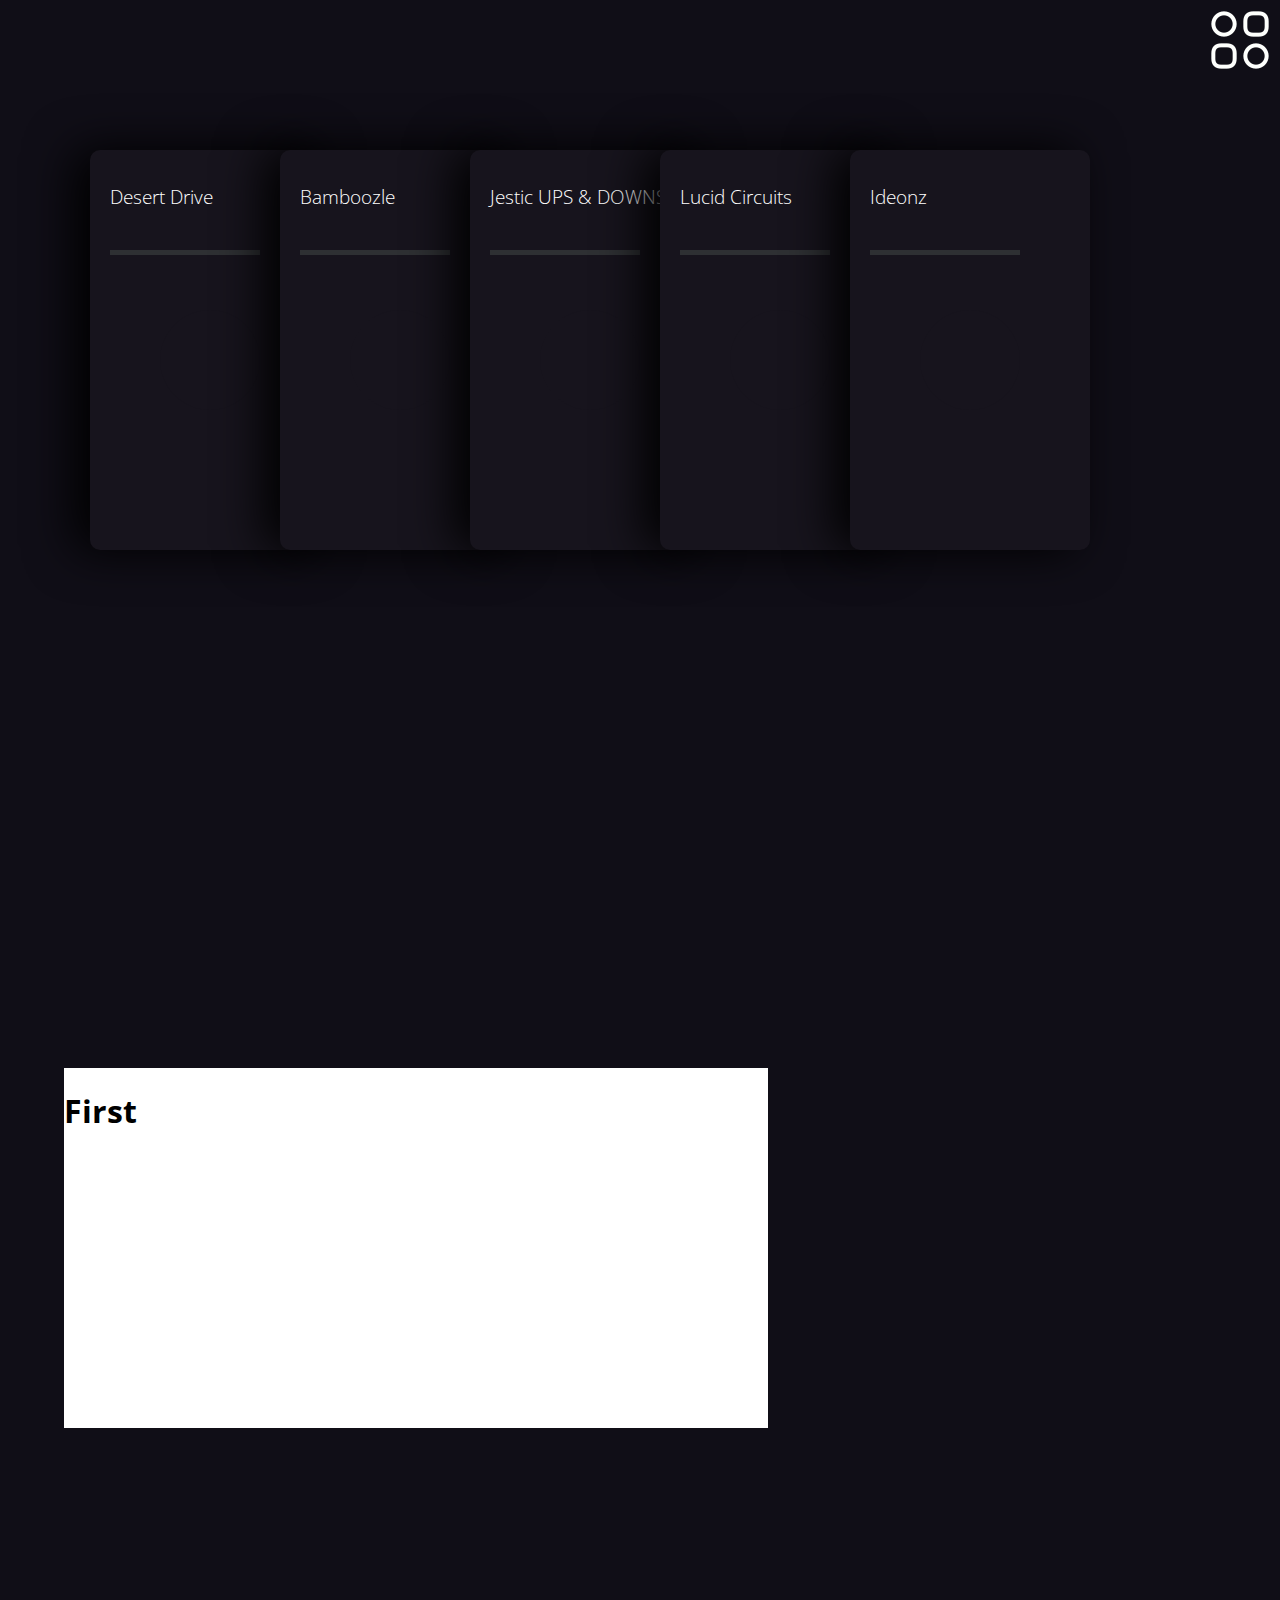
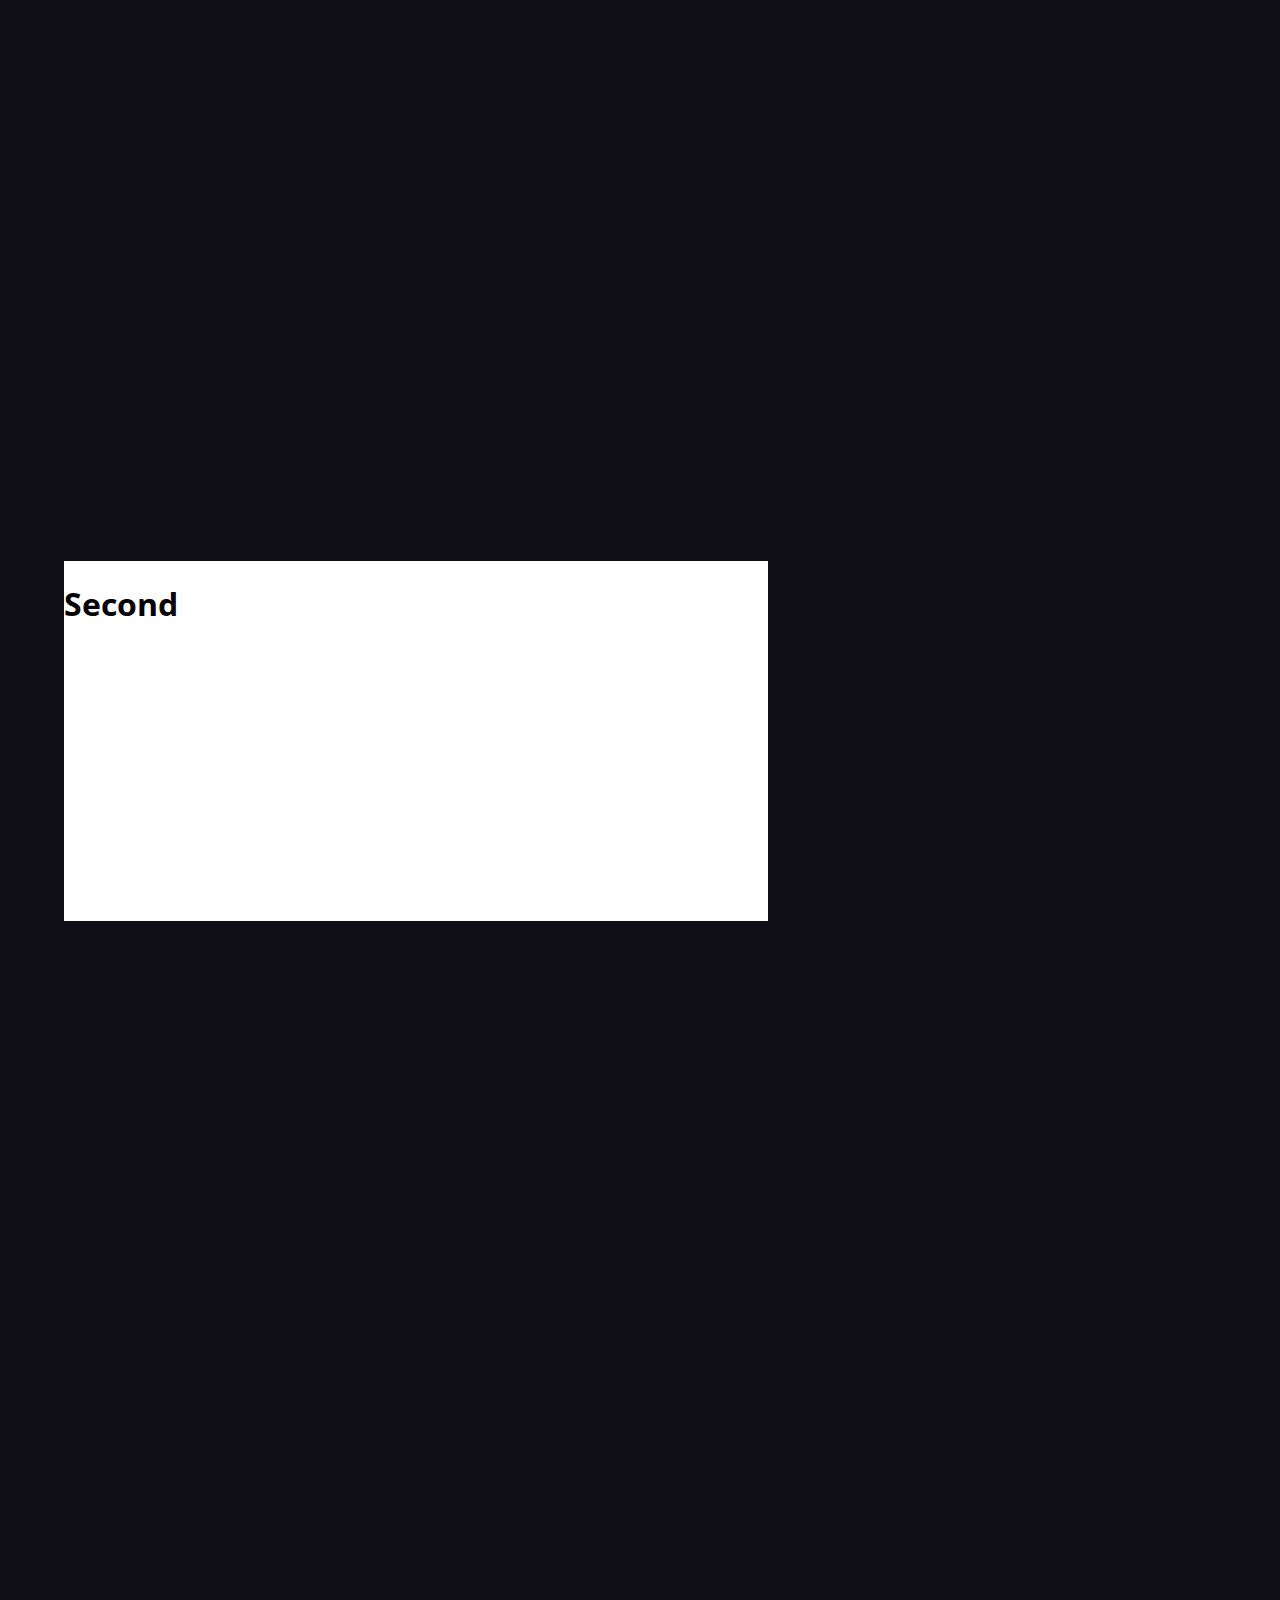
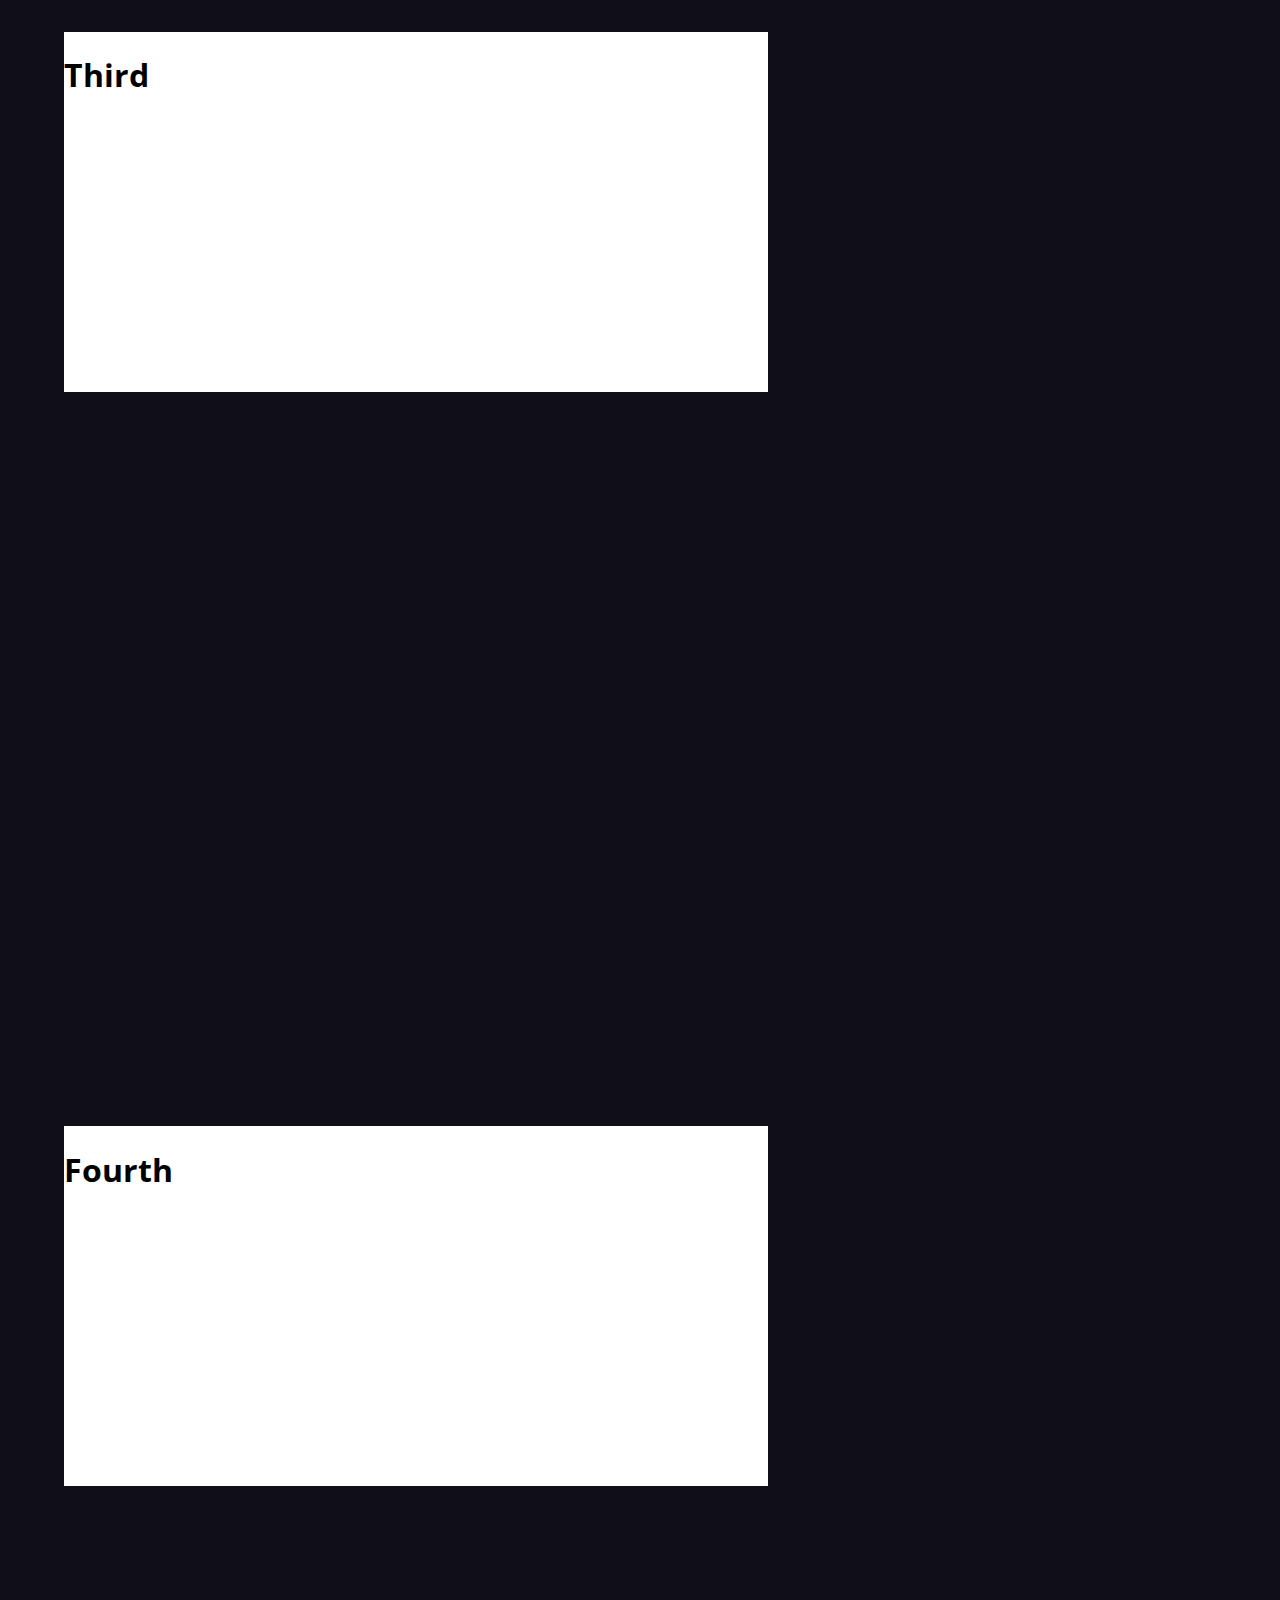
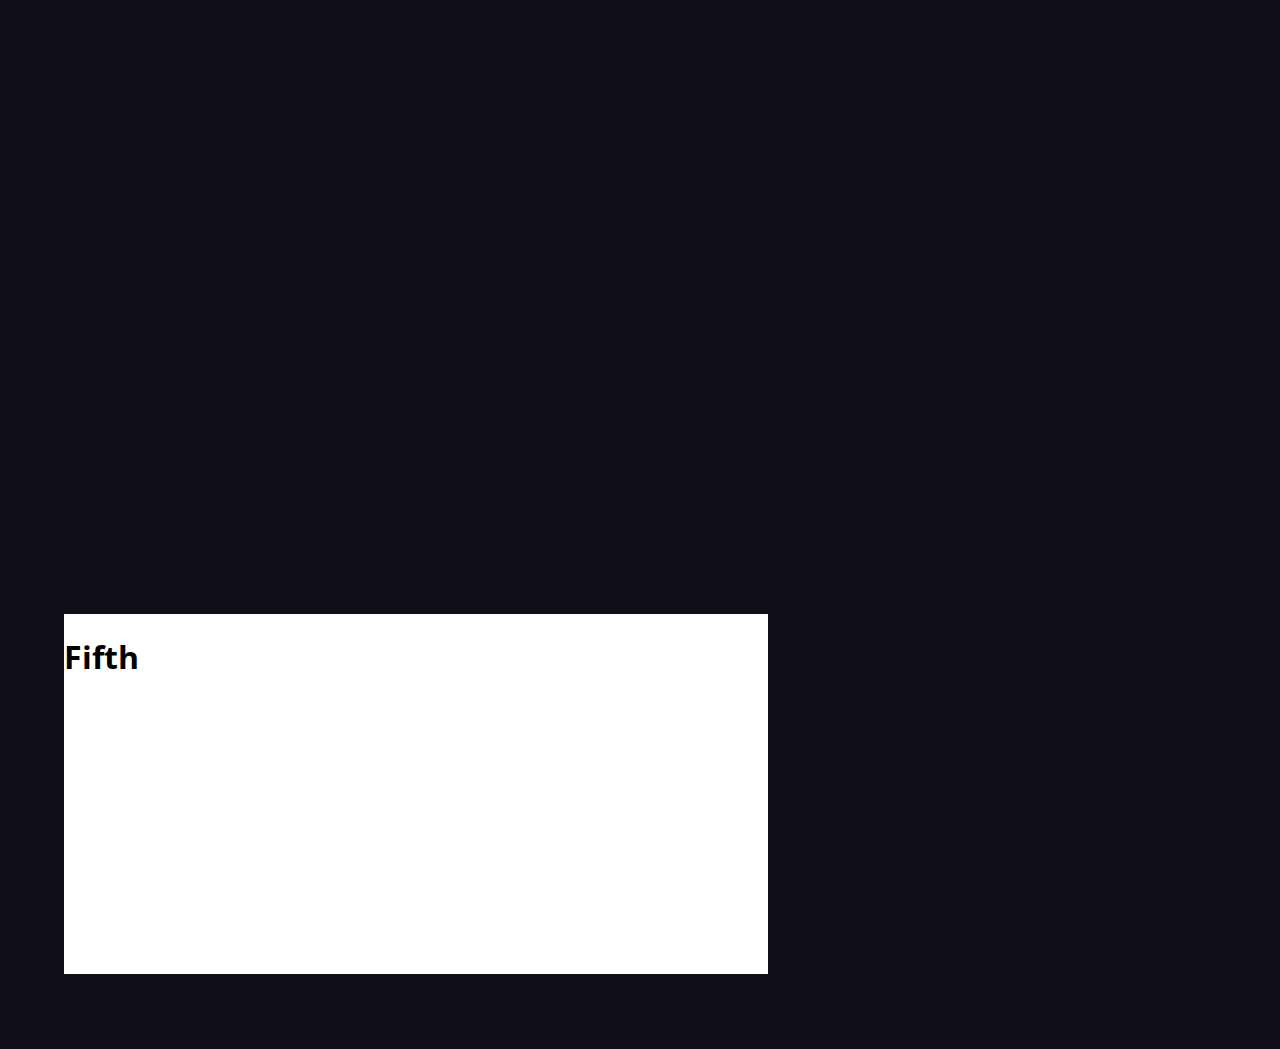
==== commit 0fe1512c: "Update events.html" ====
--- a/events.html
+++ b/events.html
@@ -13,7 +13,7 @@
       <div class="container" id="card-view">
 
         <div class="card first-explode">
-          <h3 class="title">Flummox</h3>
+          <h3 class="title">Desert Drive</h3>
           <div class="bar">
             <div class="emptybar"></div>
             <div class="filledbar"></div>
@@ -39,7 +39,7 @@
         </div>
 
         <div class="card third-explode">
-          <h3 class="title">Noxious Idea</h3>
+          <h3 class="title">Jestic UPS & DOWNS</h3>
           <div class="bar">
             <div class="emptybar"></div>
             <div class="filledbar"></div>
@@ -52,7 +52,7 @@
         </div>
 
         <div class="card fourth-explode">
-          <h3 class="title">Rush Hour</h3>
+          <h3 class="title">Lucid Circuits</h3>
           <div class="bar">
             <div class="emptybar"></div>
             <div class="filledbar"></div>
@@ -65,7 +65,7 @@
         </div>
 
         <div class="card fifth-explode">
-            <h3 class="title">Lucid Circuits</h3>
+            <h3 class="title">Ideonz</h3>
             <div class="bar">
               <div class="emptybar"></div>
               <div class="filledbar"></div>
@@ -82,7 +82,7 @@
       <div class="container" id="splitted-view" style="display: none;">
 
         <div class="card-not first-explode">
-          <h3 class="title">Flummox</h3>
+          <h3 class="title">Desert Drive</h3>
           <div class="circle">
             <svg version="1.1" xmlns="http://www.w3.org/2000/svg">
             <circle class="stroke" cx="60" cy="60" r="50"/>
@@ -100,7 +100,7 @@
         </div>
 
         <div class="card-not third-explode">
-          <h3 class="title">Noxious Idea</h3>
+          <h3 class="title">Jestic UPS & DOWNS</h3>
           <div class="circle">
             <svg version="1.1" xmlns="http://www.w3.org/2000/svg">
             <circle class="stroke" cx="60" cy="60" r="50"/>
@@ -109,7 +109,7 @@
         </div>
 
         <div class="card-not fourth-explode">
-          <h3 class="title">Rush Hour</h3>
+          <h3 class="title">Lucid Circuits</h3>
           <div class="circle">
             <svg version="1.1" xmlns="http://www.w3.org/2000/svg">
             <circle class="stroke" cx="60" cy="60" r="50"/>
@@ -118,7 +118,7 @@
         </div>
 
         <div class="card-not fifth-explode">
-            <h3 class="title">Lucid Circuits</h3>
+            <h3 class="title">Ideonz</h3>
             <div class="circle">
               <svg version="1.1" xmlns="http://www.w3.org/2000/svg">
               <circle class="stroke" cx="60" cy="60" r="50"/>
@@ -137,7 +137,7 @@
     </div>
 
     <div class="mov-card" id="first-explore">
-      <h3 class="title">Flummox</h3>
+      <h3 class="title">Desert Drive</h3>
       <div class="bar">
         <div class="emptybar"></div>
         <div class="filledbar"></div>
@@ -173,7 +173,7 @@
     </div>
 
     <div class="mov-card" id="third-explore">
-      <h3 class="title">Noxious Idea</h3>
+      <h3 class="title">Jestic UPS & DOWNS</h3>
       <div class="bar">
         <div class="emptybar"></div>
         <div class="filledbar"></div>
@@ -191,7 +191,7 @@
     </div>
 
     <div class="mov-card" id="fourth-explore">
-      <h3 class="title">Rush Hour</h3>
+      <h3 class="title">Lucid Circuits</h3>
       <div class="bar">
         <div class="emptybar"></div>
         <div class="filledbar"></div>
@@ -208,7 +208,7 @@
     </div>
 
     <div class="mov-card" id="fifth-explore">
-        <h3 class="title">Lucid Circuits</h3>
+        <h3 class="title">Ideonz</h3>
         <div class="bar">
           <div class="emptybar"></div>
           <div class="filledbar"></div>
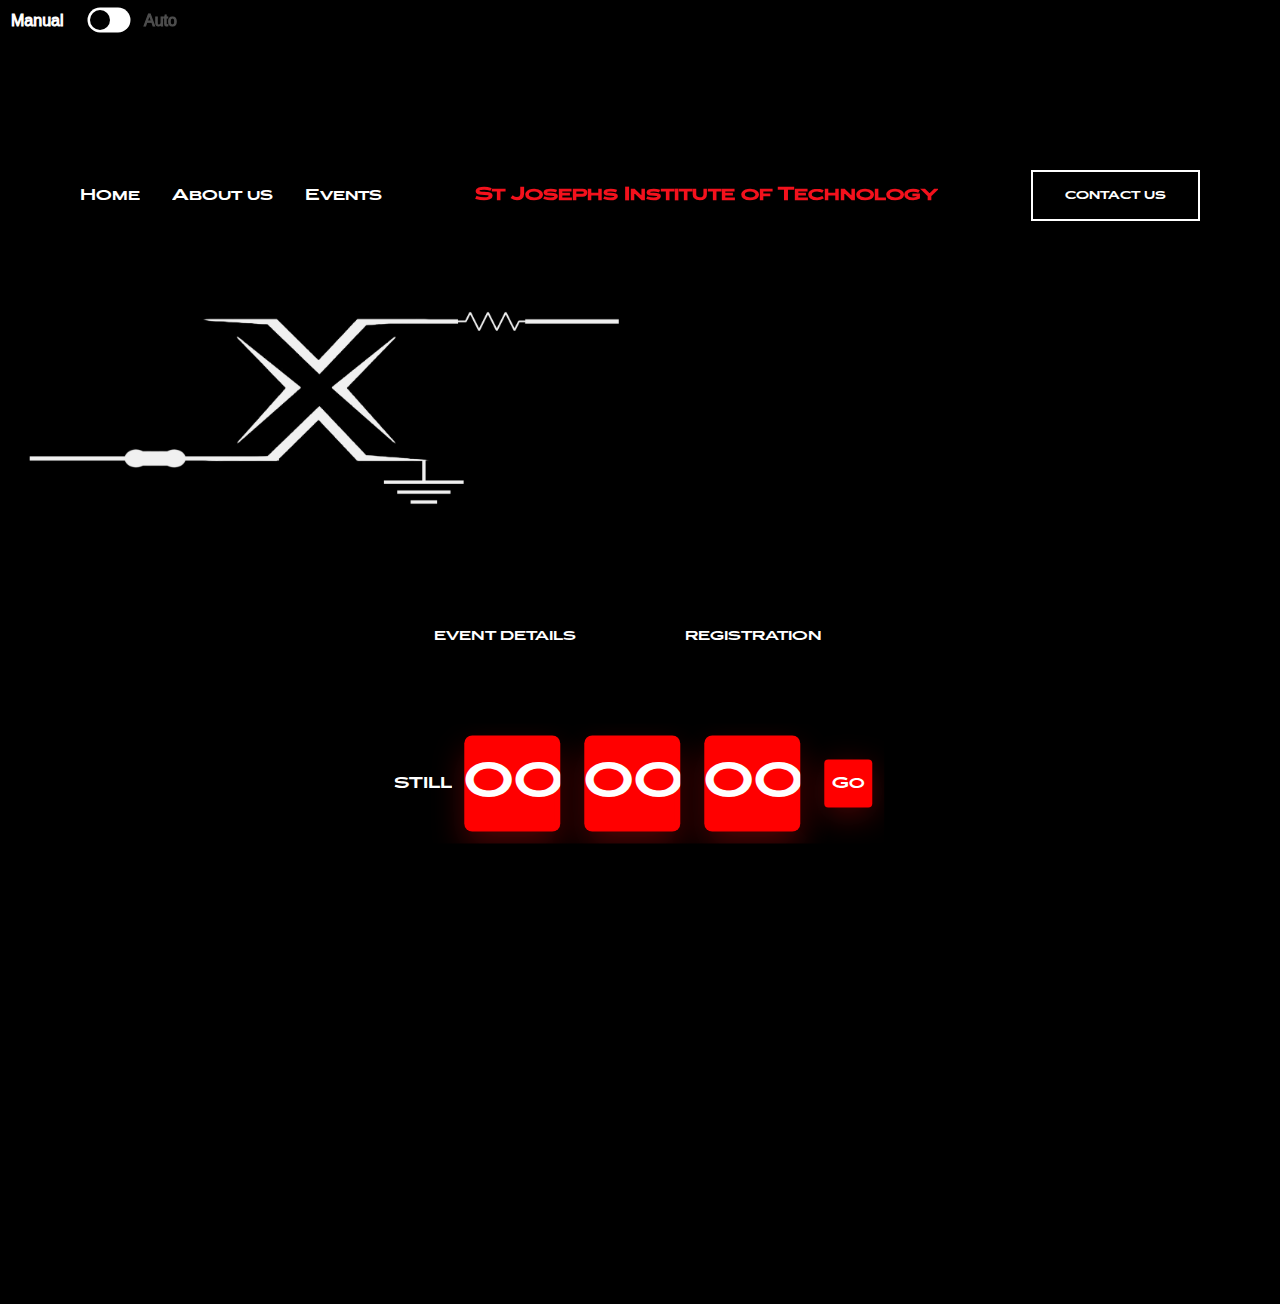
==== commit a55485bf: "Update events.html" ====
--- a/events.html
+++ b/events.html
@@ -1,230 +1,106 @@
-<html>
-    <head>
-        <link href="https://fonts.googleapis.com/css?family=Open+Sans:300i,400" rel="stylesheet">
-        <link href="./css/event_style.css" rel="stylesheet">
-        <script src="./js/event_react.js"></script>
-      </head>
-      <body>
+<!DOCTYPE html>
+<html lang="en">
+<head>
+    <meta charset="UTF-8">
+    <meta http-equiv="X-UA-Compatible" content="IE=edge">
+    <meta name="viewport" content="width=device-width, initial-scale=1.0">
+    <title>E-Axion</title>
+    <link rel="stylesheet" href="./css/style.css">
+    <script src="https://cdnjs.cloudflare.com/ajax/libs/gsap/3.10.4/gsap.min.js" integrity="sha512-VEBjfxWUOyzl0bAwh4gdLEaQyDYPvLrZql3pw1ifgb6fhEvZl9iDDehwHZ+dsMzA0Jfww8Xt7COSZuJ/slxc4Q==" crossorigin="anonymous" referrerpolicy="no-referrer"></script>
+</head>
+<body>
+    <div class="bg"></div>
+    <svg stroke="#fff" stroke-linecap="round">
+    <g class="stage">
+    <rect width="100%" height="100%" fill="rgba(0,0,0,0)" stroke="none"/>
+    </g>
+    <g class="toggle" style="cursor:pointer;user-select:none">
+    <path d="M100,20 118,20" stroke-width="25"/>
+    <path class="knob" d="M100,20 100,20" stroke-width="20" stroke="#000"/>
+    <text class="txt1" fill="#fff" x="11" y="26">Manual</text>
+    <text class="txt2" fill="#fff" x="144" y="26" opacity="0.3">Auto</text>
+     </g>
+    </svg>
+    <div class="circle-text">
+        <div class="text">
+            <div class="dot"></div>
+            <p></p>
+        </div>
+    </div>
 
-        <!--Change View-->
-        <img id="change_view" alt="Change View" onclick="hideView()" src="./images/icons/menu.png">
+    <header>
+        <nav class="nav-bar">
+            <ul class="menu">
+                <li><a href="#">Home</a></li>
+                <li><a href="#">About us</a></li>
+                <li><a href="events.html">Events</a></li>
+            </ul>
+            <div class="logo">
+                <h3><a href="https://www.stjosephstechnology.ac.in/web/index.html">St Josephs Institute of Technology</a></h3>
+            </div>
+            <button class="btn contact">contact us</button>
+        </nav>
+    </header>
 
-        <!--Squeezed View START-->
-      <div class="container" id="card-view">
+    <div class="side-two">
+        <div class="circle">
+            <!-- <img style="height: 100px; width: 100px" src=""> -->
+            <img src="./images/x.png" alt="">
+            
+            <!-- <img style="height: 100px; width: 100px" src=""> -->
+        </div>
+    </div>
 
-        <div class="card first-explode">
-          <h3 class="title">Desert Drive</h3>
-          <div class="bar">
-            <div class="emptybar"></div>
-            <div class="filledbar"></div>
-          </div>
-          <div class="circle">
-            <svg version="1.1" xmlns="http://www.w3.org/2000/svg">
-            <circle class="stroke" cx="60" cy="60" r="50"/>
-          </svg>
-          </div>
+    <div class="container">
+        <div class="side-one">
+            <!-- <h2 id="hovering"><span>E</span><span>AXION</span></h2> -->
+            <div class="buttons">
+                <button class="btn skew">EVENT DETAILS</button>
+                <button class="btn skew">REGISTRATION</button>
+            </div>
+
+            
+            <div class="statistics">
+
+                <div class="clock" aria-label="00:00:00 AM">
+                    <div style="position:relative; top:0%">STILL</div>
+                    <div class="clock__block clock__block--delay2" id="days" aria-hidden="true" data-time-group>
+                        <div class="clock__digit-group">
+                           <!-- <div style="font-size: 0.5em;">Days</div> -->
+                            <div class="clock__digits" data-time="a">00</div>
+                            <div class="clock__digits" data-time="b">00</div>
+                        </div>
+                    </div>
+                    <div class="clock__colon"></div>
+                    <div class="clock__block clock__block--delay1" id="hrs" aria-hidden="true" data-time-group>
+                        <div class="clock__digit-group">
+                           <!-- <div style="font-size: 0.5em;">Hrs</div> -->
+                            <div class="clock__digits" data-time="a">00</div>
+                            <div class="clock__digits" data-time="b">00</div>
+                        </div>
+                    </div>
+                    <div class="clock__colon"></div>
+                    <div class="clock__block" aria-hidden="true" id="min" data-time-group>
+                        <div class="clock__digit-group">
+                            <!--<div style="font-size: 0.5em;">Min</div>-->
+                            <div class="clock__digits" data-time="a">00</div>
+                            <div class="clock__digits" data-time="b">00</div>
+                        </div>
+                    </div>
+                    <div class="clock__block clock__block--delay2 clock__block--small" aria-hidden="true" data-time-group>
+                        <div class="clock__digit-group">
+                            <div class="clock__digits" data-time="a">To</div>
+                            <div class="clock__digits" data-time="b">Go</div>
+                        </div>
+                    </div>
+                </div>
+            </div>
+    
         </div>
 
-        <div class="card second-explode">
-          <h3 class="title">Bamboozle</h3>
-          <div class="bar">
-            <div class="emptybar"></div>
-            <div class="filledbar"></div>
-          </div>
-          <div class="circle">
-            <svg version="1.1" xmlns="http://www.w3.org/2000/svg">
-            <circle class="stroke" cx="60" cy="60" r="50"/>
-          </svg>
-          </div>
-        </div>
 
-        <div class="card third-explode">
-          <h3 class="title">Jestic UPS & DOWNS</h3>
-          <div class="bar">
-            <div class="emptybar"></div>
-            <div class="filledbar"></div>
-          </div>
-          <div class="circle">
-            <svg version="1.1" xmlns="http://www.w3.org/2000/svg">
-            <circle class="stroke" cx="60" cy="60" r="50"/>
-          </svg>
-          </div>
-        </div>
-
-        <div class="card fourth-explode">
-          <h3 class="title">Lucid Circuits</h3>
-          <div class="bar">
-            <div class="emptybar"></div>
-            <div class="filledbar"></div>
-          </div>
-          <div class="circle">
-            <svg version="1.1" xmlns="http://www.w3.org/2000/svg">
-            <circle class="stroke" cx="60" cy="60" r="50"/>
-          </svg>
-          </div>
-        </div>
-
-        <div class="card fifth-explode">
-            <h3 class="title">Ideonz</h3>
-            <div class="bar">
-              <div class="emptybar"></div>
-              <div class="filledbar"></div>
-            </div>
-            <div class="circle">
-              <svg version="1.1" xmlns="http://www.w3.org/2000/svg">
-              <circle class="stroke" cx="60" cy="60" r="50"/>
-            </svg>
-            </div>
-          </div>
-      </div>
-      <!--Squeezed View END-->
-      <!--Splitted View START-->
-      <div class="container" id="splitted-view" style="display: none;">
-
-        <div class="card-not first-explode">
-          <h3 class="title">Desert Drive</h3>
-          <div class="circle">
-            <svg version="1.1" xmlns="http://www.w3.org/2000/svg">
-            <circle class="stroke" cx="60" cy="60" r="50"/>
-          </svg>
-          </div>
-        </div>
-
-        <div class="card-not second-explode">
-          <h3 class="title">Bamboozle</h3>
-          <div class="circle">
-            <svg version="1.1" xmlns="http://www.w3.org/2000/svg">
-            <circle class="stroke" cx="60" cy="60" r="50"/>
-          </svg>
-          </div>
-        </div>
-
-        <div class="card-not third-explode">
-          <h3 class="title">Jestic UPS & DOWNS</h3>
-          <div class="circle">
-            <svg version="1.1" xmlns="http://www.w3.org/2000/svg">
-            <circle class="stroke" cx="60" cy="60" r="50"/>
-          </svg>
-          </div>
-        </div>
-
-        <div class="card-not fourth-explode">
-          <h3 class="title">Lucid Circuits</h3>
-          <div class="circle">
-            <svg version="1.1" xmlns="http://www.w3.org/2000/svg">
-            <circle class="stroke" cx="60" cy="60" r="50"/>
-          </svg>
-          </div>
-        </div>
-
-        <div class="card-not fifth-explode">
-            <h3 class="title">Ideonz</h3>
-            <div class="circle">
-              <svg version="1.1" xmlns="http://www.w3.org/2000/svg">
-              <circle class="stroke" cx="60" cy="60" r="50"/>
-            </svg>
-            </div>
-          </div>
-
-
-
-
-        </div>
-    <!--Splitted View END-->
-    <!--Scroll anime START-->
-    <div class="text-container" id="first-text">
-      <h1>First</h1>
+        
     </div>
-
-    <div class="mov-card" id="first-explore">
-      <h3 class="title">Desert Drive</h3>
-      <div class="bar">
-        <div class="emptybar"></div>
-        <div class="filledbar"></div>
-      </div>
-      <div class="circle">
-        <svg version="1.1" xmlns="http://www.w3.org/2000/svg">
-        <circle class="stroke" cx="60" cy="60" r="50"/>
-      </svg>
-      </div>
-    </div>
-
-
-    <div class="text-container" id="second-text">
-      <h1>Second</h1>
-    </div>
-
-    <div class="mov-card" id="second-explore">
-      <h3 class="title">Bamboozle</h3>
-      <div class="bar">
-        <div class="emptybar"></div>
-        <div class="filledbar"></div>
-      </div>
-      <div class="circle">
-        <svg version="1.1" xmlns="http://www.w3.org/2000/svg">
-        <circle class="stroke" cx="60" cy="60" r="50"/>
-      </svg>
-      </div>
-    </div>
-
-    
-    <div class="text-container" id="third-text">
-      <h1>Third</h1>
-    </div>
-
-    <div class="mov-card" id="third-explore">
-      <h3 class="title">Jestic UPS & DOWNS</h3>
-      <div class="bar">
-        <div class="emptybar"></div>
-        <div class="filledbar"></div>
-      </div>
-      <div class="circle">
-        <svg version="1.1" xmlns="http://www.w3.org/2000/svg">
-        <circle class="stroke" cx="60" cy="60" r="50"/>
-      </svg>
-      </div>
-    </div>
-
-    
-    <div class="text-container" id="fourth-text">
-      <h1>Fourth</h1>
-    </div>
-
-    <div class="mov-card" id="fourth-explore">
-      <h3 class="title">Lucid Circuits</h3>
-      <div class="bar">
-        <div class="emptybar"></div>
-        <div class="filledbar"></div>
-      </div>
-      <div class="circle">
-        <svg version="1.1" xmlns="http://www.w3.org/2000/svg">
-        <circle class="stroke" cx="60" cy="60" r="50"/>
-      </svg>
-      </div>
-    </div>
-
-    <div class="text-container" id="fifth-text">
-      <h1>Fifth</h1>
-    </div>
-
-    <div class="mov-card" id="fifth-explore">
-        <h3 class="title">Ideonz</h3>
-        <div class="bar">
-          <div class="emptybar"></div>
-          <div class="filledbar"></div>
-        </div>
-        <div class="circle">
-          <svg version="1.1" xmlns="http://www.w3.org/2000/svg">
-          <circle class="stroke" cx="60" cy="60" r="50"/>
-        </svg>
-        </div>
-      </div>
-  </div>
-
-    <!--Scroll anime END-->
-    <p>
-      
-    <!--Scroll anime END-->
-      
-      </body>
-</html>+    <script src="./js/script.js"></script>
+</body>
+</html>
--- a/css/style.css
+++ b/css/style.css
@@ -0,0 +1,396 @@
+*{
+    margin: 0;
+    padding: 0;
+    box-sizing: border-box;
+    overflow: hidden;
+}
+
+@font-face{
+    src: url(../assets/font/Zolina-Bold.ttf);
+    font-family: z;
+}
+@font-face{
+    src: url(../assets/font/LP\ Horizont\ Caps.otf);
+    font-family: l;
+}
+
+
+body{
+    background-color: black;
+    color: #fff;
+    font-family: 'poppins' ,sans-serif;
+    height: 100vh;
+    width: 100vw;
+}
+
+.nav-bar{
+    display: flex;
+    justify-content: space-between;
+    align-items: center;
+    padding: 1rem 5rem;
+}
+
+.nav-bar , button{
+    font-family: l;
+}
+
+.menu{
+    display: flex;
+    align-items: center;
+    gap: 2rem;
+}
+
+li{
+    list-style: none;
+    transition: .3s ease;
+}
+
+a{
+    text-decoration: none;
+    color: #fff;
+}
+
+.menu li:hover{
+    transform: scale(1.1);
+    text-decoration: underline;
+}
+
+.logo h3{
+    background: -webkit-linear-gradient(90deg , #f3111c , #f3111c);
+    -webkit-background-clip: text;
+    -webkit-text-fill-color: transparent;
+}
+
+.btn {
+    background: none;
+    border: none;
+    outline: none;
+    color: #fff;
+    cursor: pointer;
+}
+
+.contact{
+    border: 2px solid #fff;
+    padding: 1rem 2rem;
+}
+
+.contact:hover{
+    background-color: #fff;
+    color: #111;
+    font-weight: bold;
+}
+
+.container{
+    display: grid;
+    grid-template-columns: repeat(2,1fr);
+    height: calc(100% - 120px);
+    width: 100%;
+}
+
+.side-one{
+    display: flex;
+    flex-direction: column;
+    justify-content: center;
+    gap: 3rem;
+    text-transform: capitalize;
+    text-align: center;
+    margin: 0;
+    position: absolute;
+    top: 80%;
+    left: 50%;
+    -ms-transform: translate(-50%, -50%);
+    transform: translate(-50%, -50%);
+}
+
+.side-one h1{
+    font-size: 70px;
+    line-height: 1.2;
+    text-align: center;
+}
+
+.skew{
+    position: relative;
+    padding: 1rem 1.5rem;
+    margin: 1rem;
+    padding-right: 3rem;
+}
+
+
+.skew::before{
+    content: '';
+    position: absolute;
+    top: 0;
+    right: 0;
+    height: 100%;
+    width: 0%;
+    display: block;
+    background: -webkit-linear-gradient(45deg ,  #f3111c, #f3111c);
+    z-index: -1;
+    border-radius: 5px;
+    transition: all 0.8s cubic-bezier(0.42, 0 , 0.58 , 1) 0s;
+    transform-origin: bottom left;
+    transform: skew(-20deg,0deg);
+
+}
+
+
+.skew:hover{
+    background: transparent;
+}
+
+
+.skew:hover::before{
+    left: 0%;
+    right: auto;
+    width: 100%;
+}
+
+
+.statistics{
+    display: flex;
+    gap: 3rem;
+    font-family: l;
+    height: 50%;
+    width: auto;
+}
+.statistic{
+    text-align: center;
+    margin-top: 1rem;
+    margin-left: 2.5rem;
+    width: 40px;
+}
+
+
+.s{
+    background: -webkit-linear-gradient(90deg,  #f3111c , #f3111c);
+    -webkit-background-clip: text;
+    -webkit-text-fill-color: transparent;
+}
+
+
+.side-two{
+    display: flex;
+    align-items: flex-end;
+    justify-content: center;
+    padding: 0 1.5rem;
+}
+
+/*.circle{
+    width: 450px;
+    height: 450px;
+    background: -webkit-linear-gradient(90deg, #ee128f , #f3111c);
+    border-radius: 50%;
+    margin-right: 5rem;
+    box-shadow: 0 0 0 45px rgb(33, 33, 33);
+
+}*/
+
+.circle img{
+    display: inline;
+    width: 50%;
+    margin-left: auto;
+    margin-right: auto;
+    margin-top: 5%;
+    position: relative;
+}
+
+
+
+.circle-text{
+    width: 150px;
+    height: 150px;
+    border-radius: 50%;
+    background: transparent;
+    position: absolute;
+    top: 40%;
+    left: 48%;
+    font-family: l;
+    margin-top: 100px;
+
+}
+
+/*.dot{
+    background-color: #fff;
+    height: 8px;
+    width: 8px;
+    border-radius: 50%;
+    position: absolute;
+    top: 50%;
+    left: 50%;
+    transform: translate(-50% , -50%);
+}*/
+
+
+.text{
+    position: absolute;
+    width: 100%;
+    height: 100%;
+}
+
+.text span{
+    position: absolute;
+    left: 50%;
+    transform-origin: 0 75px;
+    font-size: 10px;
+}
+/* hovering style */
+/* #hovering{
+    font-size: 6em;
+    font-weight: 500;
+    color: #222;
+    letter-spacing: 5px;
+    cursor: pointer;
+}
+#hovering span{
+    transition: 0.5s;
+}
+#hovering:hover span:nth-child(1){
+    margin-right:10px;
+} 
+#hovering:hover span:nth-child(1):after{
+    content: '-';
+} 
+#hovering:hover span:nth-child(2){
+    margin-left: 40px;
+}
+#hovering:hover span{
+    color:#fff;
+    text-shadow: 0 0 10px #fff,
+                 0 0 20px #fff,
+                 0 0 40px #fff,       
+                 0 0 80px #fff,               
+                 0 0 120px #fff;
+} */
+
+:root {
+	--hue: 0;
+	--bg: hsl(var(--hue),90%,90%);
+	--fg: hsl(var(--hue),10%,10%);
+	--primary: hsl(var(--hue),90%,55%);
+	--trans-dur: 0.3s;
+}
+.clock {
+	display: flex;
+	flex-direction: column;
+	flex-wrap: wrap;
+	align-items: center;
+}
+.clock__block {
+	background-color: hsl(var(--hue),100%,50%);
+	border-radius: 0.5rem;
+	box-shadow: 0 1rem 2rem hsla(var(--hue),90%,50%,0.3);
+	font-size: 3em;
+	line-height: 2;
+	margin: 0.75rem;
+	overflow: hidden;
+	text-align: center;
+	width: 6rem;
+	height: 6rem;
+	transition:
+		background-color var(--trans-dur),
+		box-shadow var(--trans-dur);
+}
+.clock__block--small {
+	border-radius: 0.25rem;
+	box-shadow: 0 0.5rem 2rem hsla(var(--hue),90%,50%,0.3);
+	font-size: 1em;
+	line-height: 3;
+	width: 3rem;
+	height: 3rem;
+}
+.clock__colon {
+	display: none;
+	font-size: 2em;
+	opacity: 0.5;
+	position: relative;
+}
+.clock__colon:before,
+.clock__colon:after {
+	background-color: currentColor;
+	border-radius: 50%;
+	content: "";
+	display: block;
+	position: absolute;
+	top: -0.05em;
+	left: -0.05em;
+	width: 0.1em;
+	height: 0.1em;
+	transition: background-color var(--trans-dur);
+}
+.clock__colon:before {
+	transform: translateY(-200%);
+}
+.clock__colon:after {
+	transform: translateY(200%);	
+}
+.clock__digit-group {
+	display: flex;
+	flex-direction: column-reverse;
+}
+.clock__digits {
+	width: 100%;
+	height: 100%;
+}
+.clock__block--bounce {
+	animation: bounce 0.75s; 
+}
+.clock__block--bounce .clock__digit-group {
+	animation: roll 0.75s ease-in-out forwards; 
+	transform: translateY(-50%);
+}
+.clock__block--delay1,
+.clock__block--delay1 .clock__digit-group {
+	animation-delay: 0.1s;
+}
+.clock__block--delay2,
+.clock__block--delay2 .clock__digit-group {
+	animation-delay: 0.2s;
+}
+
+/* Dark theme */
+@media (prefers-color-scheme: dark) {
+	:root {
+		--bg: hsl(var(--hue),10%,10%);
+		--fg: hsl(var(--hue),10%,90%);
+	}
+	.clock__block {
+		background-color: hsl(var(--hue),90%,40%);
+		box-shadow: 0 1rem 2rem hsla(var(--hue),90%,60%,0.4);
+	}
+	.clock__block--small {
+		box-shadow: 0 0.5rem 2rem hsla(var(--hue),90%,60%,0.4);
+	}
+}
+
+/* Beyond mobile */
+@media (min-width: 768px) {
+	.clock {
+		flex-direction: row;
+	}
+	.clock__colon {
+		display: inherit;
+	}
+}
+
+/* Animations */
+@keyframes bounce {
+	from,
+	to {
+		animation-timing-function: ease-in;
+		transform: translateY(0);
+	}
+	50% {
+		animation-timing-function: ease-out;
+		transform: translateY(15%);
+	}
+}
+@keyframes roll {
+	from {
+		transform: translateY(-50%);
+	}
+	to {
+		transform: translateY(0);
+	}
+}
+
+/* Custom */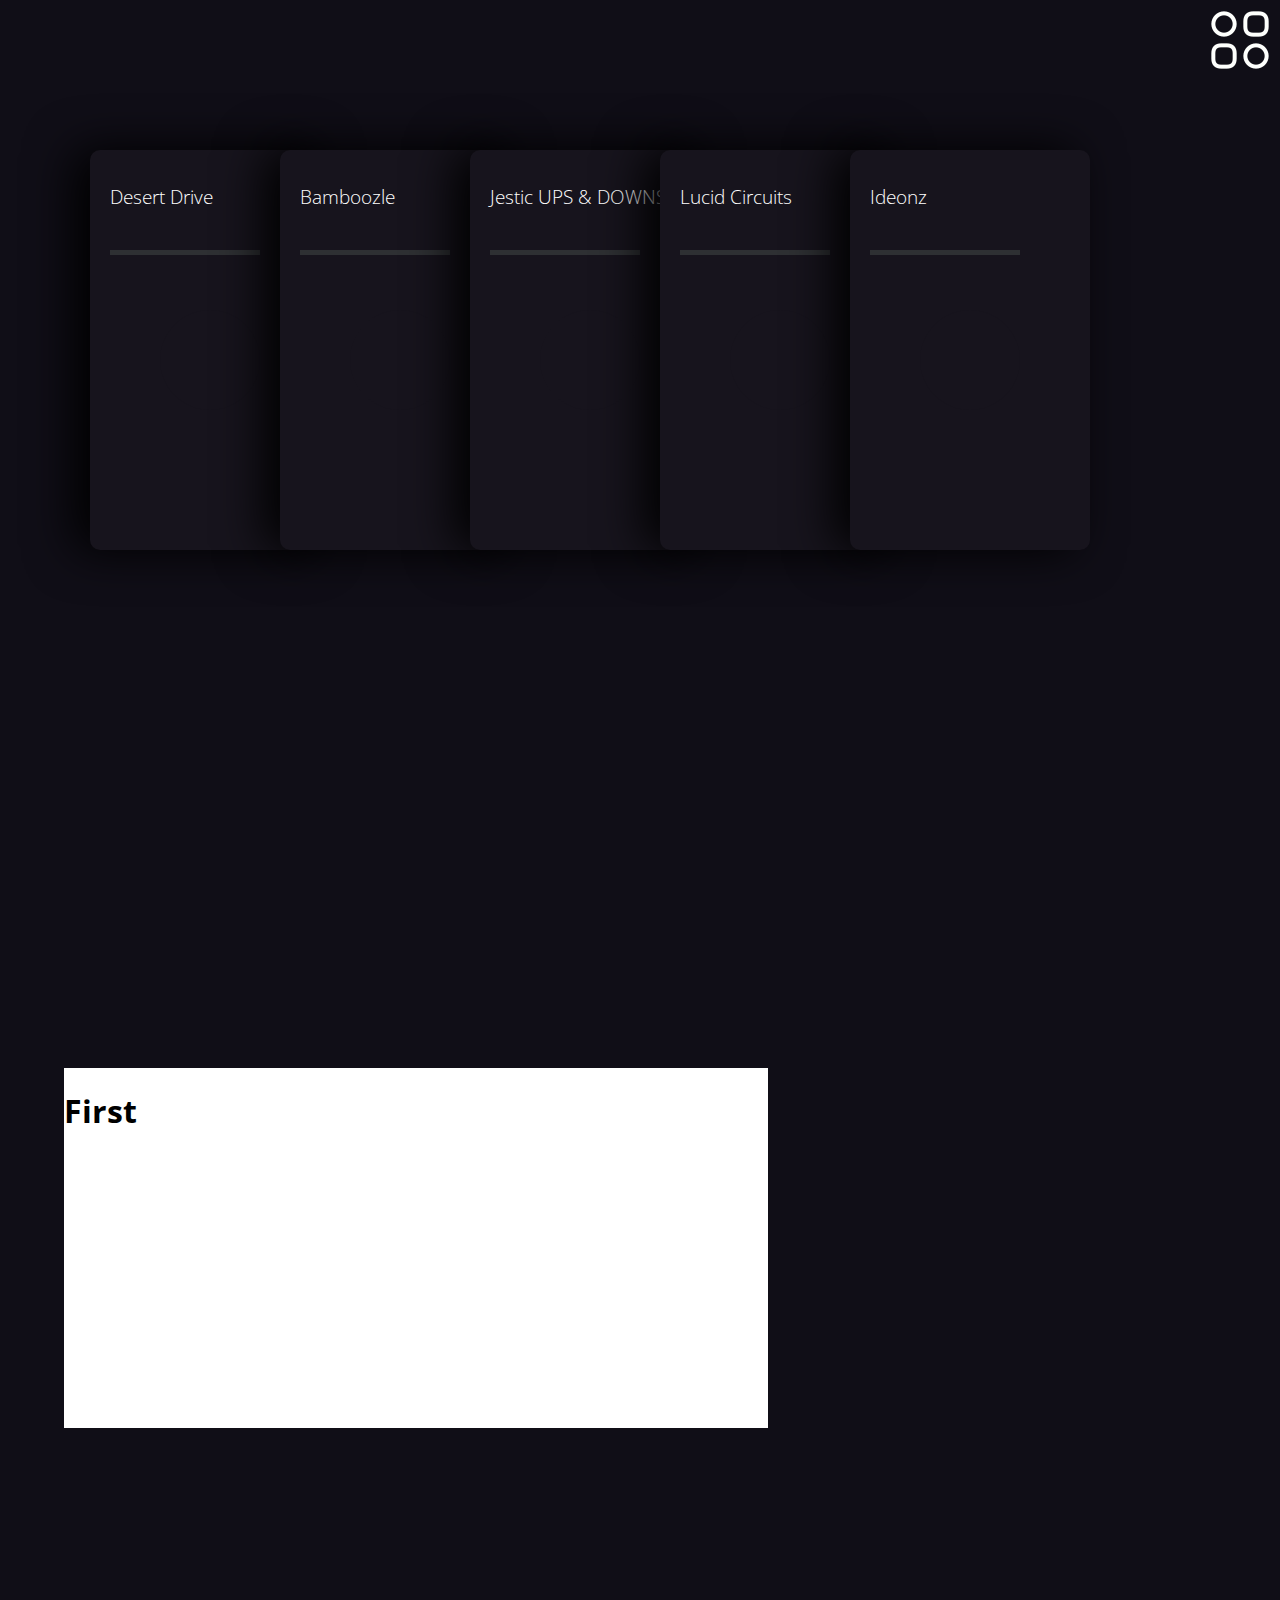
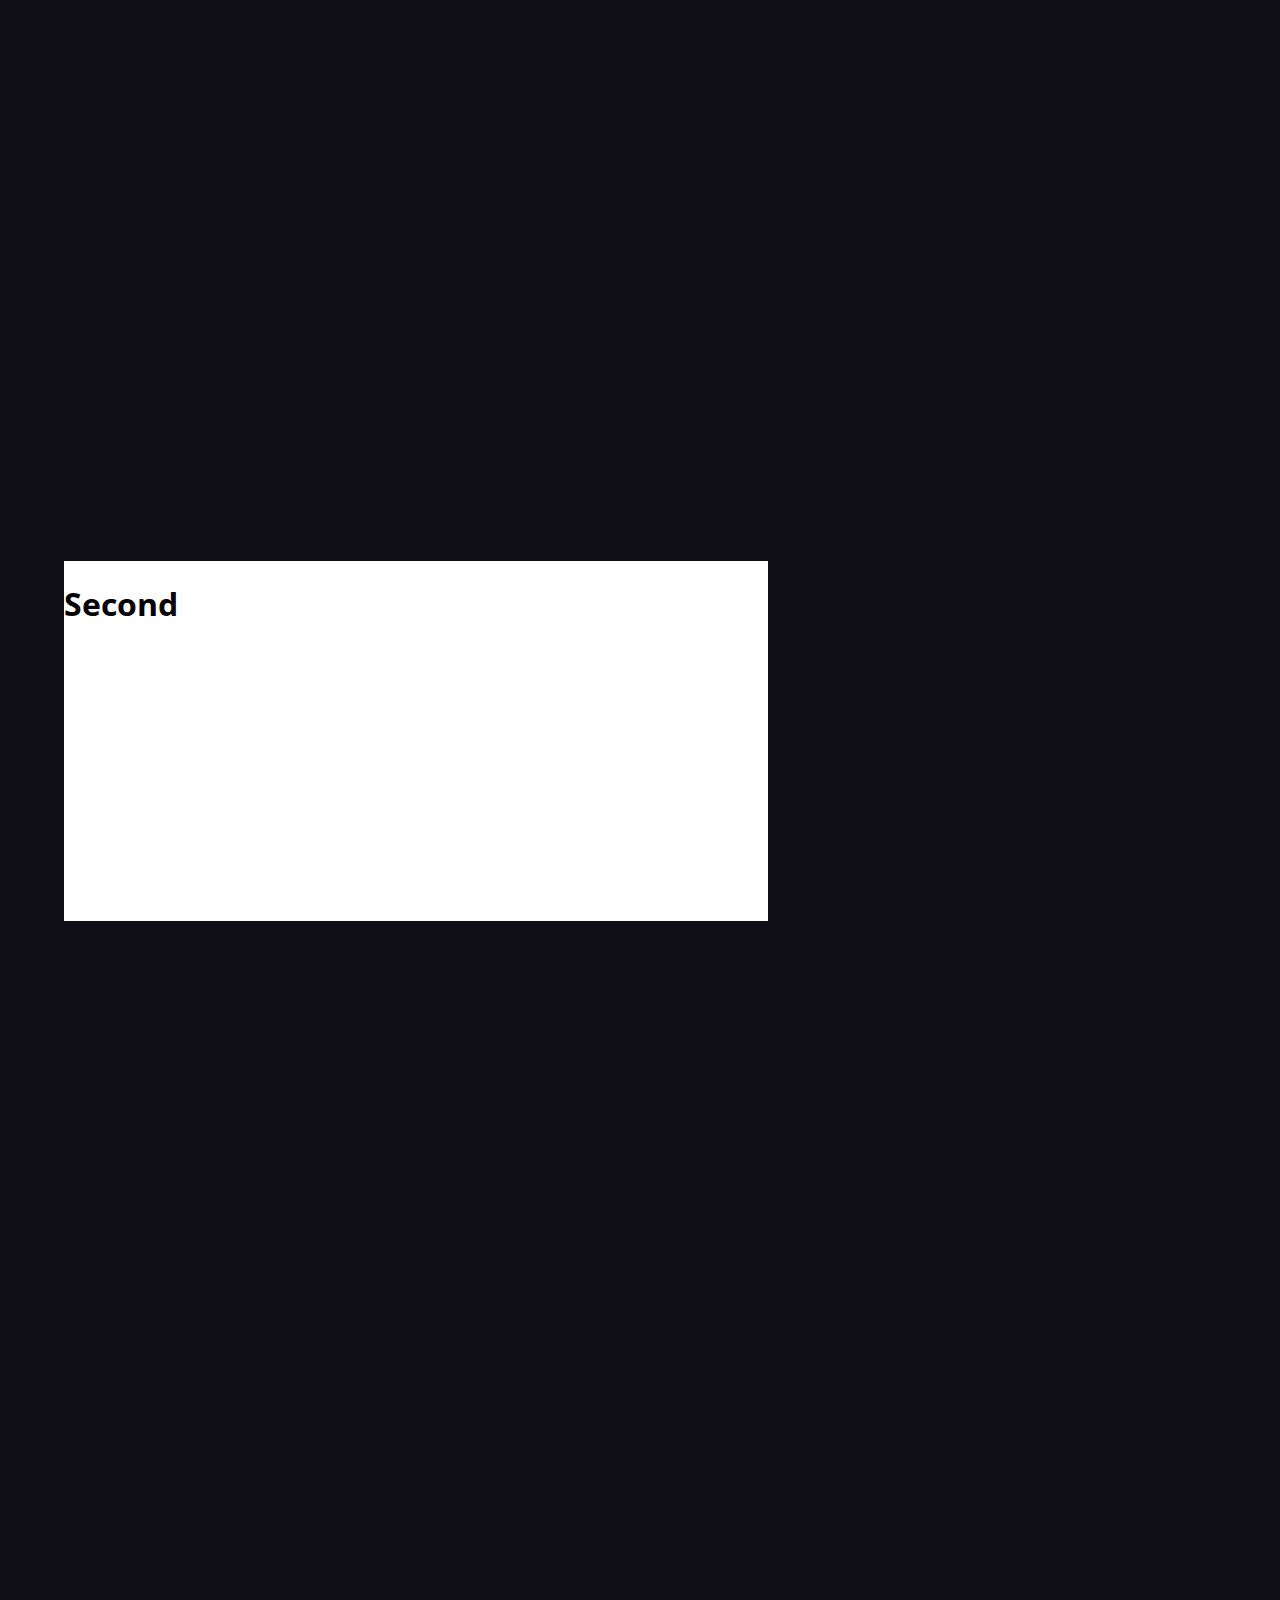
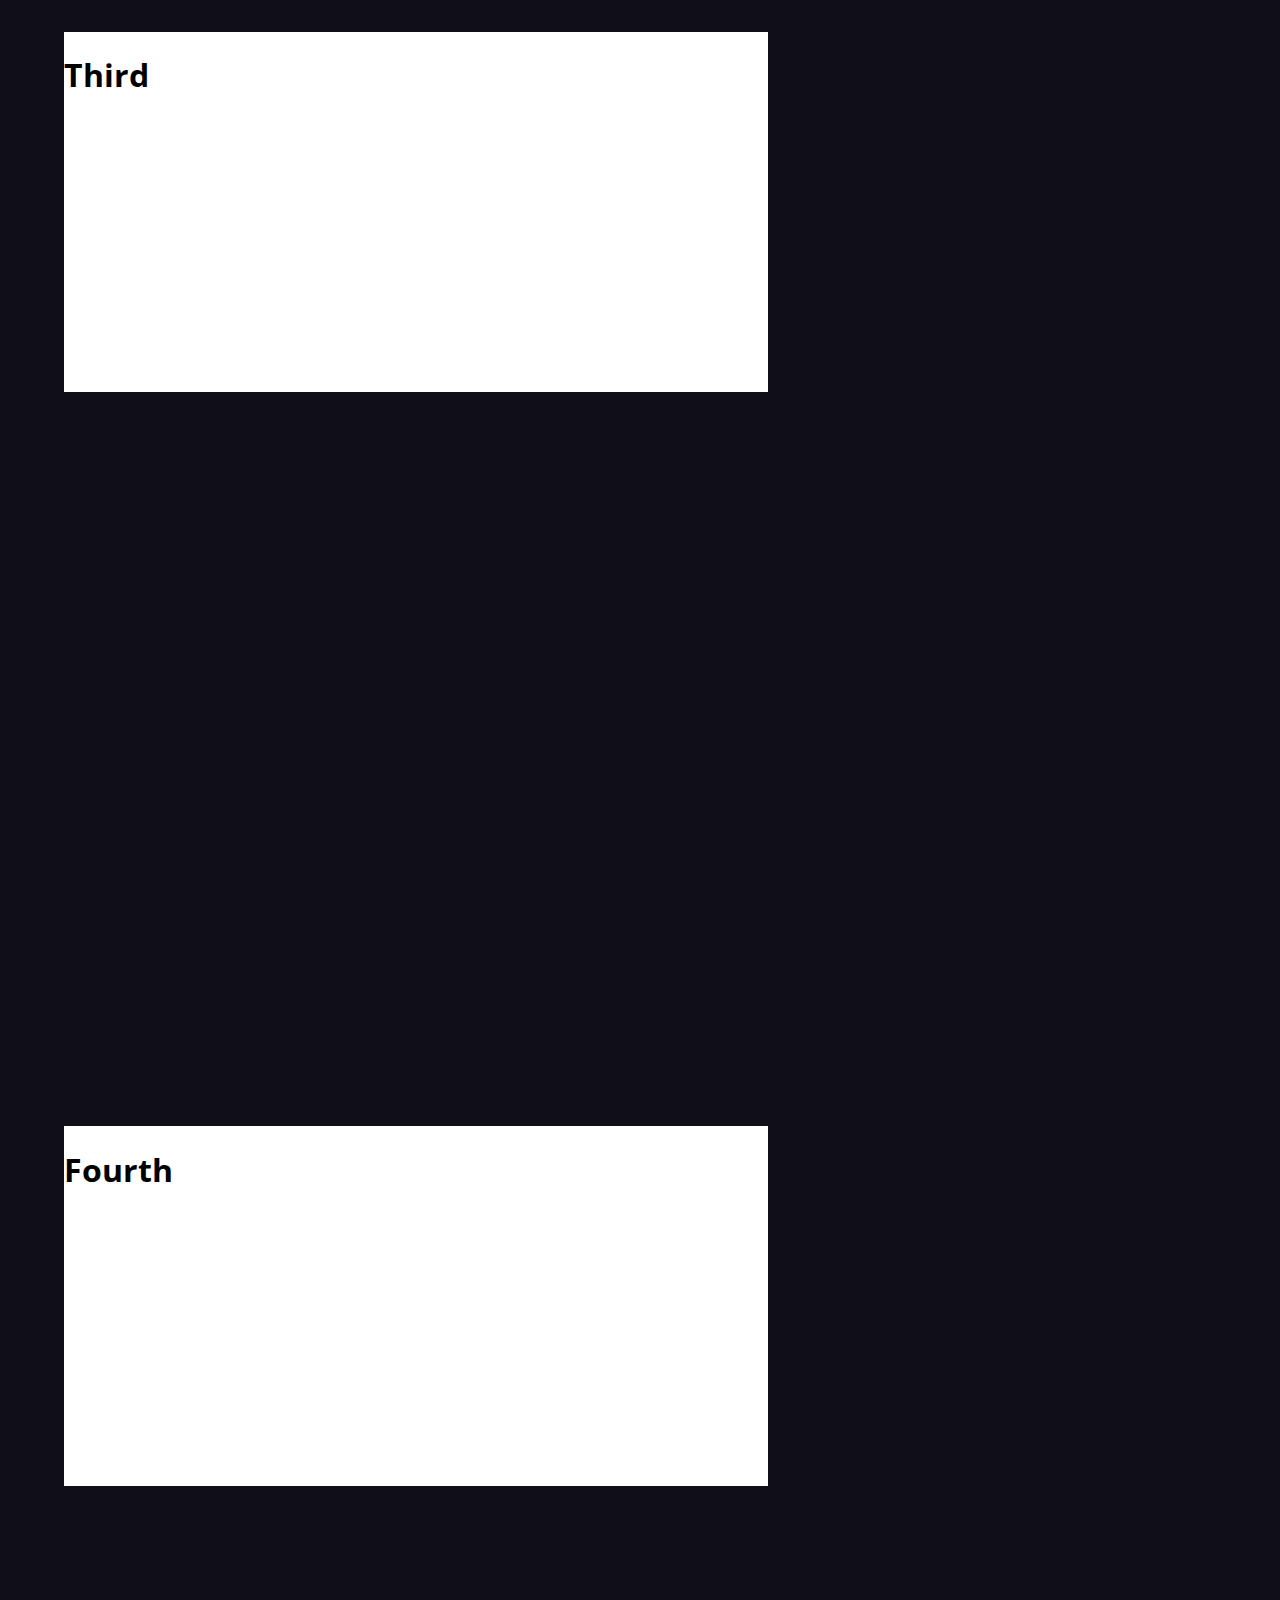
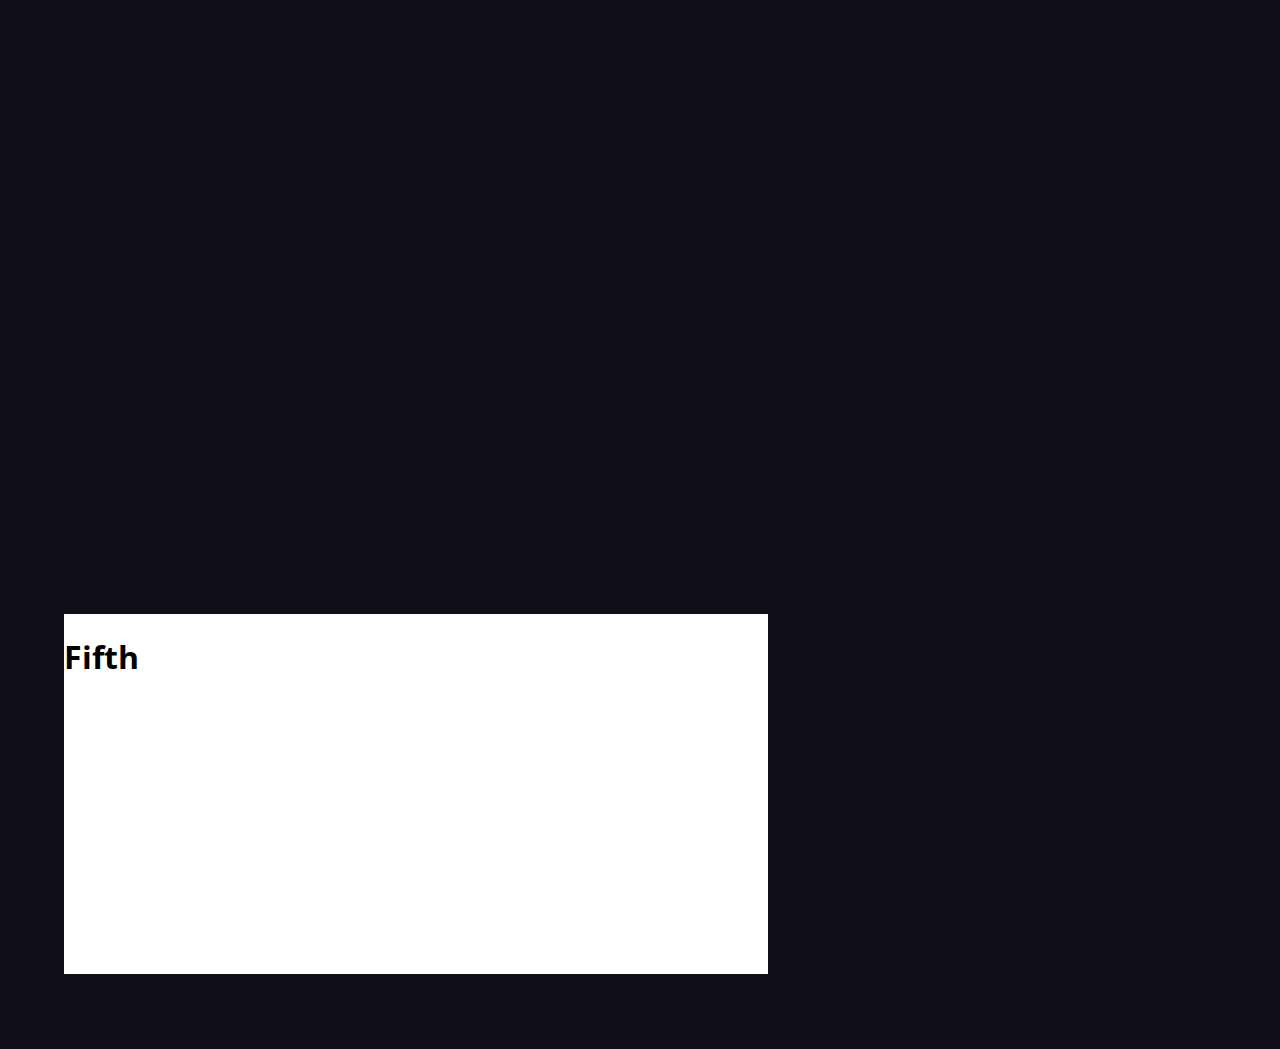
==== commit 09d37e53: "Update events.html" ====
--- a/events.html
+++ b/events.html
@@ -1,106 +1,230 @@
-<!DOCTYPE html>
-<html lang="en">
-<head>
-    <meta charset="UTF-8">
-    <meta http-equiv="X-UA-Compatible" content="IE=edge">
-    <meta name="viewport" content="width=device-width, initial-scale=1.0">
-    <title>E-Axion</title>
-    <link rel="stylesheet" href="./css/style.css">
-    <script src="https://cdnjs.cloudflare.com/ajax/libs/gsap/3.10.4/gsap.min.js" integrity="sha512-VEBjfxWUOyzl0bAwh4gdLEaQyDYPvLrZql3pw1ifgb6fhEvZl9iDDehwHZ+dsMzA0Jfww8Xt7COSZuJ/slxc4Q==" crossorigin="anonymous" referrerpolicy="no-referrer"></script>
-</head>
-<body>
-    <div class="bg"></div>
-    <svg stroke="#fff" stroke-linecap="round">
-    <g class="stage">
-    <rect width="100%" height="100%" fill="rgba(0,0,0,0)" stroke="none"/>
-    </g>
-    <g class="toggle" style="cursor:pointer;user-select:none">
-    <path d="M100,20 118,20" stroke-width="25"/>
-    <path class="knob" d="M100,20 100,20" stroke-width="20" stroke="#000"/>
-    <text class="txt1" fill="#fff" x="11" y="26">Manual</text>
-    <text class="txt2" fill="#fff" x="144" y="26" opacity="0.3">Auto</text>
-     </g>
-    </svg>
-    <div class="circle-text">
-        <div class="text">
-            <div class="dot"></div>
-            <p></p>
-        </div>
-    </div>
-
-    <header>
-        <nav class="nav-bar">
-            <ul class="menu">
-                <li><a href="#">Home</a></li>
-                <li><a href="#">About us</a></li>
-                <li><a href="events.html">Events</a></li>
-            </ul>
-            <div class="logo">
-                <h3><a href="https://www.stjosephstechnology.ac.in/web/index.html">St Josephs Institute of Technology</a></h3>
+<html>
+    <head>
+        <link href="https://fonts.googleapis.com/css?family=Open+Sans:300i,400" rel="stylesheet">
+        <link href="./css/event_style.css" rel="stylesheet">
+        <script src="./js/event_react.js"></script>
+      </head>
+      <body>
+
+        <!--Change View-->
+        <img id="change_view" alt="Change View" onclick="hideView()" src="./images/icons/menu.png">
+
+        <!--Squeezed View START-->
+      <div class="container" id="card-view">
+
+        <div class="card first-explode">
+          <h3 class="title">Desert Drive</h3>
+          <div class="bar">
+            <div class="emptybar"></div>
+            <div class="filledbar"></div>
+          </div>
+          <div class="circle">
+            <svg version="1.1" xmlns="http://www.w3.org/2000/svg">
+            <circle class="stroke" cx="60" cy="60" r="50"/>
+          </svg>
+          </div>
+        </div>
+
+        <div class="card second-explode">
+          <h3 class="title">Bamboozle</h3>
+          <div class="bar">
+            <div class="emptybar"></div>
+            <div class="filledbar"></div>
+          </div>
+          <div class="circle">
+            <svg version="1.1" xmlns="http://www.w3.org/2000/svg">
+            <circle class="stroke" cx="60" cy="60" r="50"/>
+          </svg>
+          </div>
+        </div>
+
+        <div class="card third-explode">
+          <h3 class="title">Jestic UPS & DOWNS</h3>
+          <div class="bar">
+            <div class="emptybar"></div>
+            <div class="filledbar"></div>
+          </div>
+          <div class="circle">
+            <svg version="1.1" xmlns="http://www.w3.org/2000/svg">
+            <circle class="stroke" cx="60" cy="60" r="50"/>
+          </svg>
+          </div>
+        </div>
+
+        <div class="card fourth-explode">
+          <h3 class="title">Lucid Circuits</h3>
+          <div class="bar">
+            <div class="emptybar"></div>
+            <div class="filledbar"></div>
+          </div>
+          <div class="circle">
+            <svg version="1.1" xmlns="http://www.w3.org/2000/svg">
+            <circle class="stroke" cx="60" cy="60" r="50"/>
+          </svg>
+          </div>
+        </div>
+
+        <div class="card fifth-explode">
+            <h3 class="title">Ideonz</h3>
+            <div class="bar">
+              <div class="emptybar"></div>
+              <div class="filledbar"></div>
             </div>
-            <button class="btn contact">contact us</button>
-        </nav>
-    </header>
-
-    <div class="side-two">
+            <div class="circle">
+              <svg version="1.1" xmlns="http://www.w3.org/2000/svg">
+              <circle class="stroke" cx="60" cy="60" r="50"/>
+            </svg>
+            </div>
+          </div>
+      </div>
+      <!--Squeezed View END-->
+      <!--Splitted View START-->
+      <div class="container" id="splitted-view" style="display: none;">
+
+        <div class="card-not first-explode">
+          <h3 class="title">Desert Drive</h3>
+          <div class="circle">
+            <svg version="1.1" xmlns="http://www.w3.org/2000/svg">
+            <circle class="stroke" cx="60" cy="60" r="50"/>
+          </svg>
+          </div>
+        </div>
+
+        <div class="card-not second-explode">
+          <h3 class="title">Bamboozle</h3>
+          <div class="circle">
+            <svg version="1.1" xmlns="http://www.w3.org/2000/svg">
+            <circle class="stroke" cx="60" cy="60" r="50"/>
+          </svg>
+          </div>
+        </div>
+
+        <div class="card-not third-explode">
+          <h3 class="title">Jestic UPS & DOWNS</h3>
+          <div class="circle">
+            <svg version="1.1" xmlns="http://www.w3.org/2000/svg">
+            <circle class="stroke" cx="60" cy="60" r="50"/>
+          </svg>
+          </div>
+        </div>
+
+        <div class="card-not fourth-explode">
+          <h3 class="title">Lucid Circuits</h3>
+          <div class="circle">
+            <svg version="1.1" xmlns="http://www.w3.org/2000/svg">
+            <circle class="stroke" cx="60" cy="60" r="50"/>
+          </svg>
+          </div>
+        </div>
+
+        <div class="card-not fifth-explode">
+            <h3 class="title">Ideonz</h3>
+            <div class="circle">
+              <svg version="1.1" xmlns="http://www.w3.org/2000/svg">
+              <circle class="stroke" cx="60" cy="60" r="50"/>
+            </svg>
+            </div>
+          </div>
+
+
+
+
+        </div>
+    <!--Splitted View END-->
+    <!--Scroll anime START-->
+    <div class="text-container" id="first-text">
+      <h1>First</h1>
+    </div>
+
+    <div class="mov-card" id="first-explore">
+      <h3 class="title">Desert Drive</h3>
+      <div class="bar">
+        <div class="emptybar"></div>
+        <div class="filledbar"></div>
+      </div>
+      <div class="circle">
+        <svg version="1.1" xmlns="http://www.w3.org/2000/svg">
+        <circle class="stroke" cx="60" cy="60" r="50"/>
+      </svg>
+      </div>
+    </div>
+
+
+    <div class="text-container" id="second-text">
+      <h1>Second</h1>
+    </div>
+
+    <div class="mov-card" id="second-explore">
+      <h3 class="title">Bamboozle</h3>
+      <div class="bar">
+        <div class="emptybar"></div>
+        <div class="filledbar"></div>
+      </div>
+      <div class="circle">
+        <svg version="1.1" xmlns="http://www.w3.org/2000/svg">
+        <circle class="stroke" cx="60" cy="60" r="50"/>
+      </svg>
+      </div>
+    </div>
+
+    
+    <div class="text-container" id="third-text">
+      <h1>Third</h1>
+    </div>
+
+    <div class="mov-card" id="third-explore">
+      <h3 class="title">Jestic UPS & DOWNS</h3>
+      <div class="bar">
+        <div class="emptybar"></div>
+        <div class="filledbar"></div>
+      </div>
+      <div class="circle">
+        <svg version="1.1" xmlns="http://www.w3.org/2000/svg">
+        <circle class="stroke" cx="60" cy="60" r="50"/>
+      </svg>
+      </div>
+    </div>
+
+    
+    <div class="text-container" id="fourth-text">
+      <h1>Fourth</h1>
+    </div>
+
+    <div class="mov-card" id="fourth-explore">
+      <h3 class="title">Lucid Circuits</h3>
+      <div class="bar">
+        <div class="emptybar"></div>
+        <div class="filledbar"></div>
+      </div>
+      <div class="circle">
+        <svg version="1.1" xmlns="http://www.w3.org/2000/svg">
+        <circle class="stroke" cx="60" cy="60" r="50"/>
+      </svg>
+      </div>
+    </div>
+
+    <div class="text-container" id="fifth-text">
+      <h1>Fifth</h1>
+    </div>
+
+    <div class="mov-card" id="fifth-explore">
+        <h3 class="title">Ideonz</h3>
+        <div class="bar">
+          <div class="emptybar"></div>
+          <div class="filledbar"></div>
+        </div>
         <div class="circle">
-            <!-- <img style="height: 100px; width: 100px" src=""> -->
-            <img src="./images/x.png" alt="">
-            
-            <!-- <img style="height: 100px; width: 100px" src=""> -->
-        </div>
-    </div>
-
-    <div class="container">
-        <div class="side-one">
-            <!-- <h2 id="hovering"><span>E</span><span>AXION</span></h2> -->
-            <div class="buttons">
-                <button class="btn skew">EVENT DETAILS</button>
-                <button class="btn skew">REGISTRATION</button>
-            </div>
-
-            
-            <div class="statistics">
-
-                <div class="clock" aria-label="00:00:00 AM">
-                    <div style="position:relative; top:0%">STILL</div>
-                    <div class="clock__block clock__block--delay2" id="days" aria-hidden="true" data-time-group>
-                        <div class="clock__digit-group">
-                           <!-- <div style="font-size: 0.5em;">Days</div> -->
-                            <div class="clock__digits" data-time="a">00</div>
-                            <div class="clock__digits" data-time="b">00</div>
-                        </div>
-                    </div>
-                    <div class="clock__colon"></div>
-                    <div class="clock__block clock__block--delay1" id="hrs" aria-hidden="true" data-time-group>
-                        <div class="clock__digit-group">
-                           <!-- <div style="font-size: 0.5em;">Hrs</div> -->
-                            <div class="clock__digits" data-time="a">00</div>
-                            <div class="clock__digits" data-time="b">00</div>
-                        </div>
-                    </div>
-                    <div class="clock__colon"></div>
-                    <div class="clock__block" aria-hidden="true" id="min" data-time-group>
-                        <div class="clock__digit-group">
-                            <!--<div style="font-size: 0.5em;">Min</div>-->
-                            <div class="clock__digits" data-time="a">00</div>
-                            <div class="clock__digits" data-time="b">00</div>
-                        </div>
-                    </div>
-                    <div class="clock__block clock__block--delay2 clock__block--small" aria-hidden="true" data-time-group>
-                        <div class="clock__digit-group">
-                            <div class="clock__digits" data-time="a">To</div>
-                            <div class="clock__digits" data-time="b">Go</div>
-                        </div>
-                    </div>
-                </div>
-            </div>
-    
-        </div>
-
-
-        
-    </div>
-    <script src="./js/script.js"></script>
-</body>
+          <svg version="1.1" xmlns="http://www.w3.org/2000/svg">
+          <circle class="stroke" cx="60" cy="60" r="50"/>
+        </svg>
+        </div>
+      </div>
+  </div>
+
+    <!--Scroll anime END-->
+    <p>
+      
+    <!--Scroll anime END-->
+      
+      </body>
 </html>
--- a/css/event_style.css
+++ b/css/event_style.css
@@ -0,0 +1,183 @@
+body {
+    background-color: #100e17;
+    font-family: 'Open Sans', sans-serif;
+    overflow-x: hidden;
+  }
+  
+  .container {
+    position: absolute;
+    height: 500px;
+    width: 1000px;
+    top: 150px;
+    left: calc(50% - 550px);
+    display: flex;
+  }
+  
+  .card {
+    display: flex;
+    height: 400px;
+    width: 500px;
+    background-color: #17141d;
+    border-radius: 10px;
+    box-shadow: -1rem 0 3rem #000;
+  /*   margin-left: -50px; */
+    transition: 0.4s ease-out;
+    position: relative;
+    left: 0px;
+  }
+  
+  .card:not(:first-child) {
+      margin-left: -50px;
+  }
+  
+  .card:hover {
+    transform: translateY(-20px);
+    transition: 0.4s ease-out;
+  }
+  
+  .card:hover ~ .card {
+    position: relative;
+    left: 50px;
+    transition: 0.4s ease-out;
+  }
+  
+  .title {
+    color: white;
+    font-weight: 300;
+    position: absolute;
+    left: 20px;
+    top: 15px;
+  }
+  
+  .bar {
+    position: absolute;
+    top: 100px;
+    left: 20px;
+    height: 5px;
+    width: 150px;
+  }
+  
+  .emptybar {
+    background-color: #2e3033;
+    width: 100%;
+    height: 100%;
+  }
+  
+  .filledbar {
+    position: absolute;
+    top: 0px;
+    z-index: 3;
+    width: 0px;
+    height: 100%;
+    background: rgb(0,154,217);
+    background: linear-gradient(90deg, rgba(0,154,217,1) 0%, rgba(217,147,0,1) 65%, rgba(255,186,0,1) 100%);
+    transition: 0.6s ease-out;
+  }
+  
+  .card:hover .filledbar {
+    width: 120px;
+    transition: 0.4s ease-out;
+  }
+  
+  .circle {
+    position: absolute;
+    top: 150px;
+    left: calc(50% - 60px);
+  }
+  
+  .stroke {
+    stroke: white;
+    stroke-dasharray: 360;
+    stroke-dashoffset: 360;
+    transition: 0.6s ease-out;
+  }
+  
+  svg {
+    fill: #17141d;
+    stroke-width: 2px;
+  }
+  
+  .card:hover .stroke {
+    stroke-dashoffset: 100;
+    transition: 0.6s ease-out;
+  }
+
+  /* Squeeze END */
+  /* Splitted START */
+  .card-not {
+    display: flex;
+    height: 400px;
+    width: 500px;
+    background-color: #17141d;
+    border-radius: 10px;
+    box-shadow: -1rem 0 3rem #000;
+  /*   margin-left: -50px; */
+    transition: 0.4s ease-out;
+    position: sticky;
+  }
+  /* Splitted END */
+
+  /*Custom START */
+
+#change_view {
+  float: right;
+  transition: transform .3s ease-in-out;
+}
+.mov-card {
+  display: flex;
+  height: 54vh;
+  width: 32vw;
+  background-color: #17141d;
+  border-radius: 10px; 
+  box-shadow: -1rem 0 3rem #000;
+/*   margin-left: -50px; */
+  left: -110vw;
+  transition: 0.3s ease-in-out;
+  position: relative;
+}
+
+#first-explore {
+  top: 112.4vh;
+}
+#second-explore {
+  top: 178.7vh;
+}
+#third-explore {
+  top: 245.2vh;
+}
+#fourth-explore {
+  top: 312.2vh;
+}
+#fifth-explore {
+  top: 379vh;
+}
+
+#first-text {
+  top: 107.5vh;
+}
+#second-text {
+  top: 229vh;
+}
+#third-text {
+  top: 348vh;
+}
+#fourth-text {
+  top: 469.6vh;
+}
+#fifth-text {
+  top: 590.4vh;
+}
+
+.text-container {
+  left: 5vw;
+    width: 55vw;
+    height: 40vh;
+    margin: 100px auto;
+    background: #fff;
+    position: absolute;
+}
+
+  /*Custom END */
+
+
+  /*W3 Schools*/
